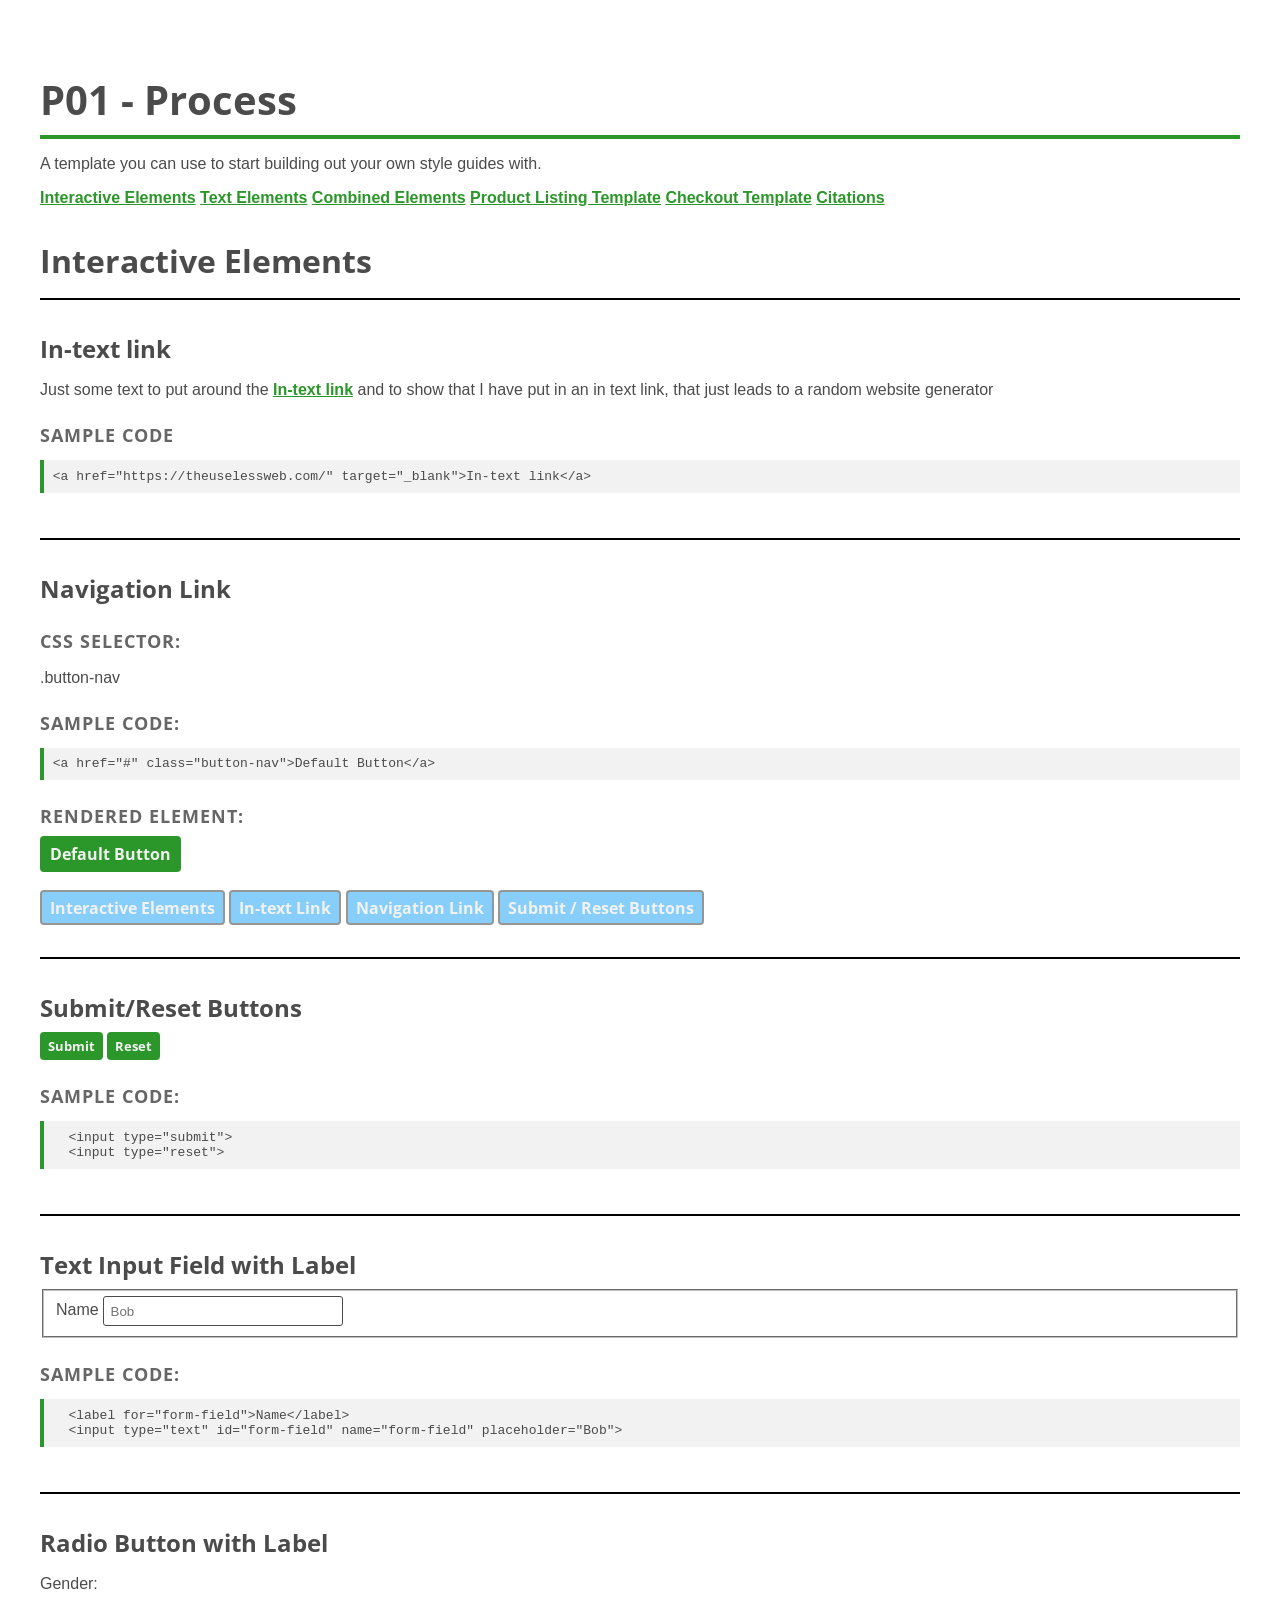
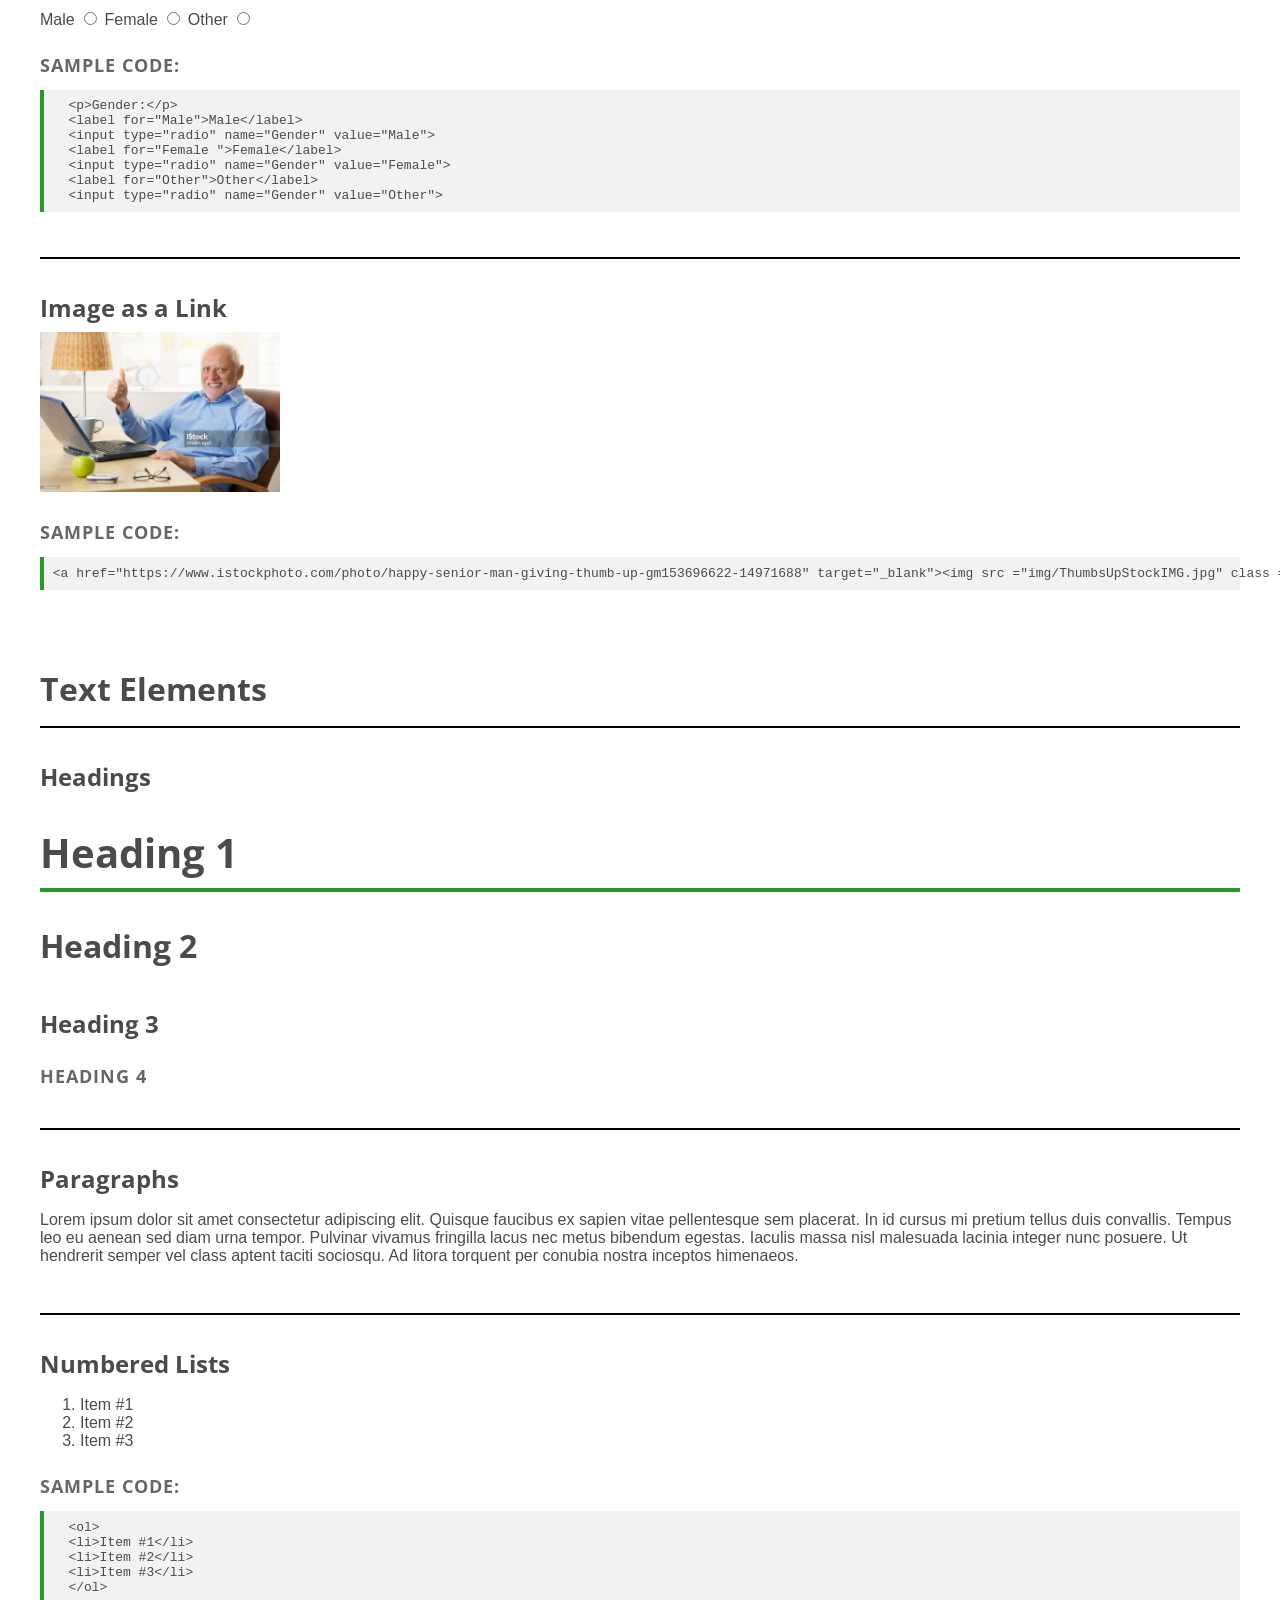
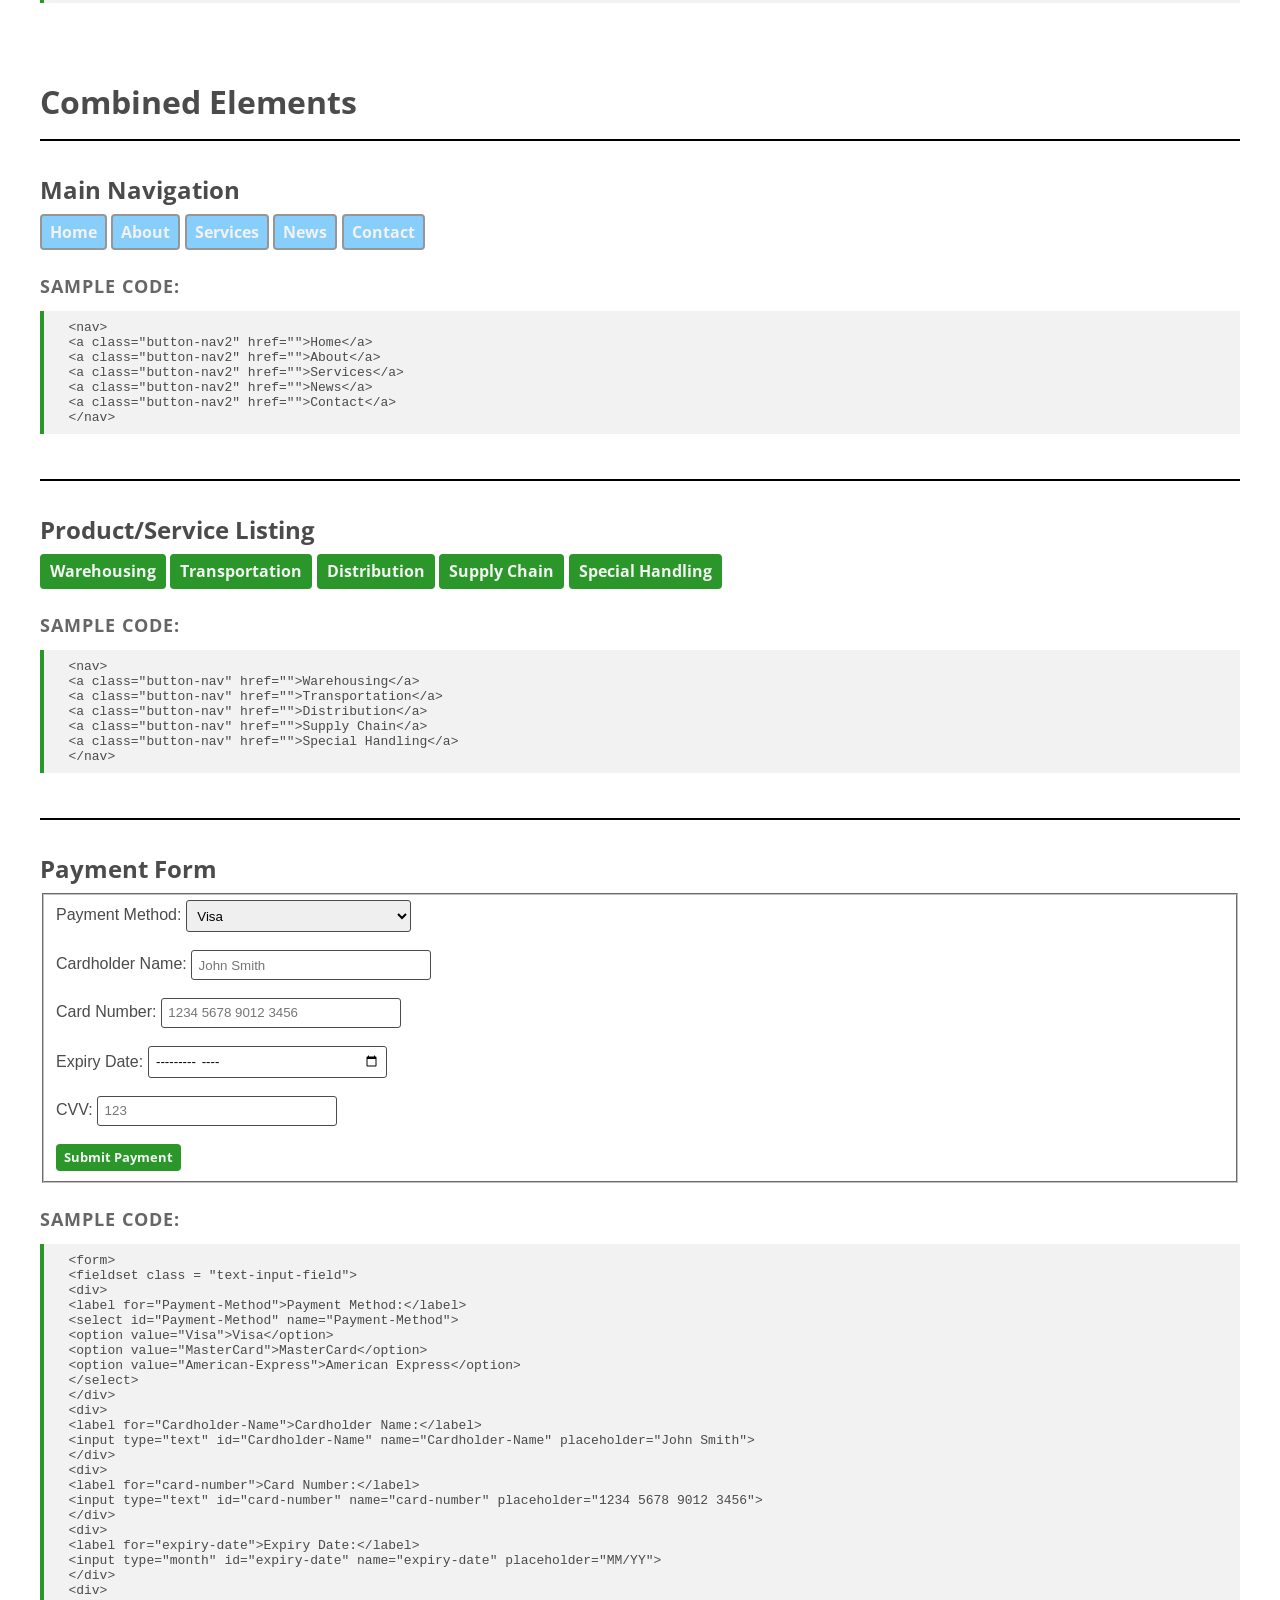
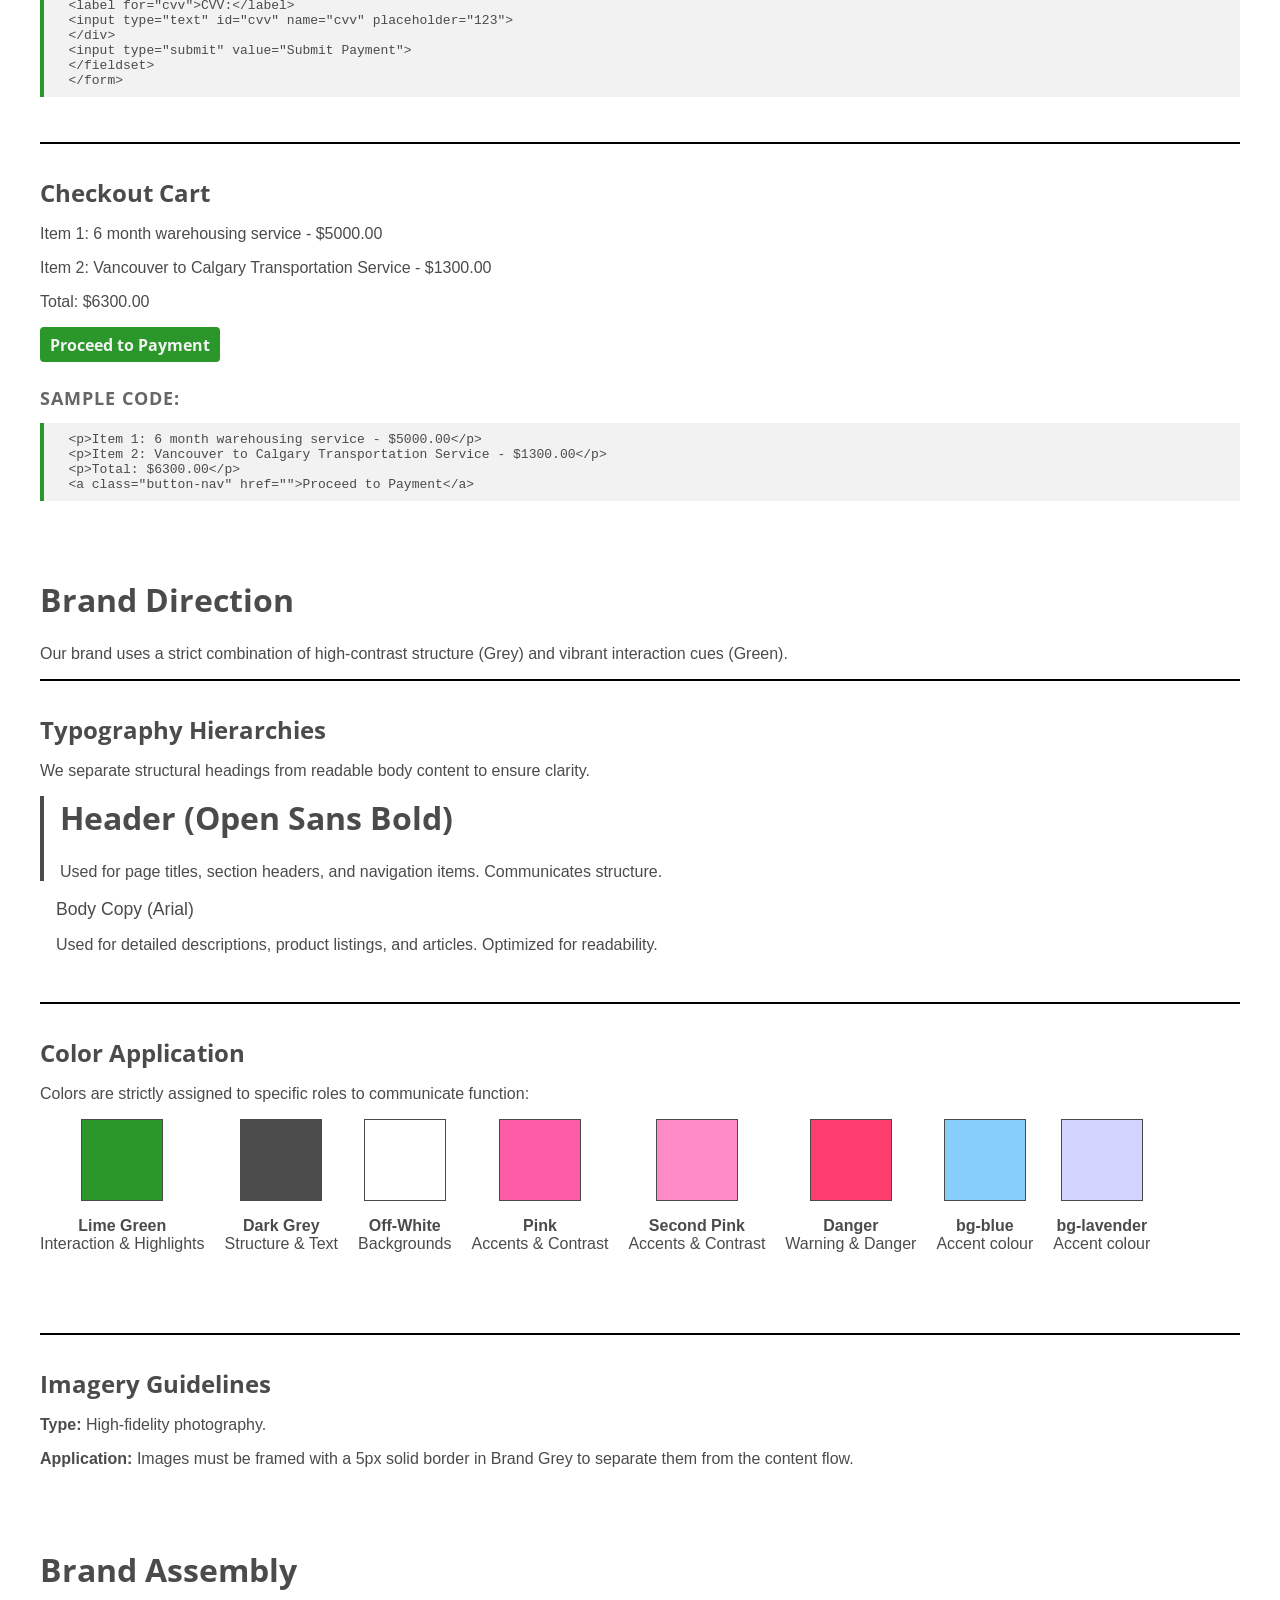
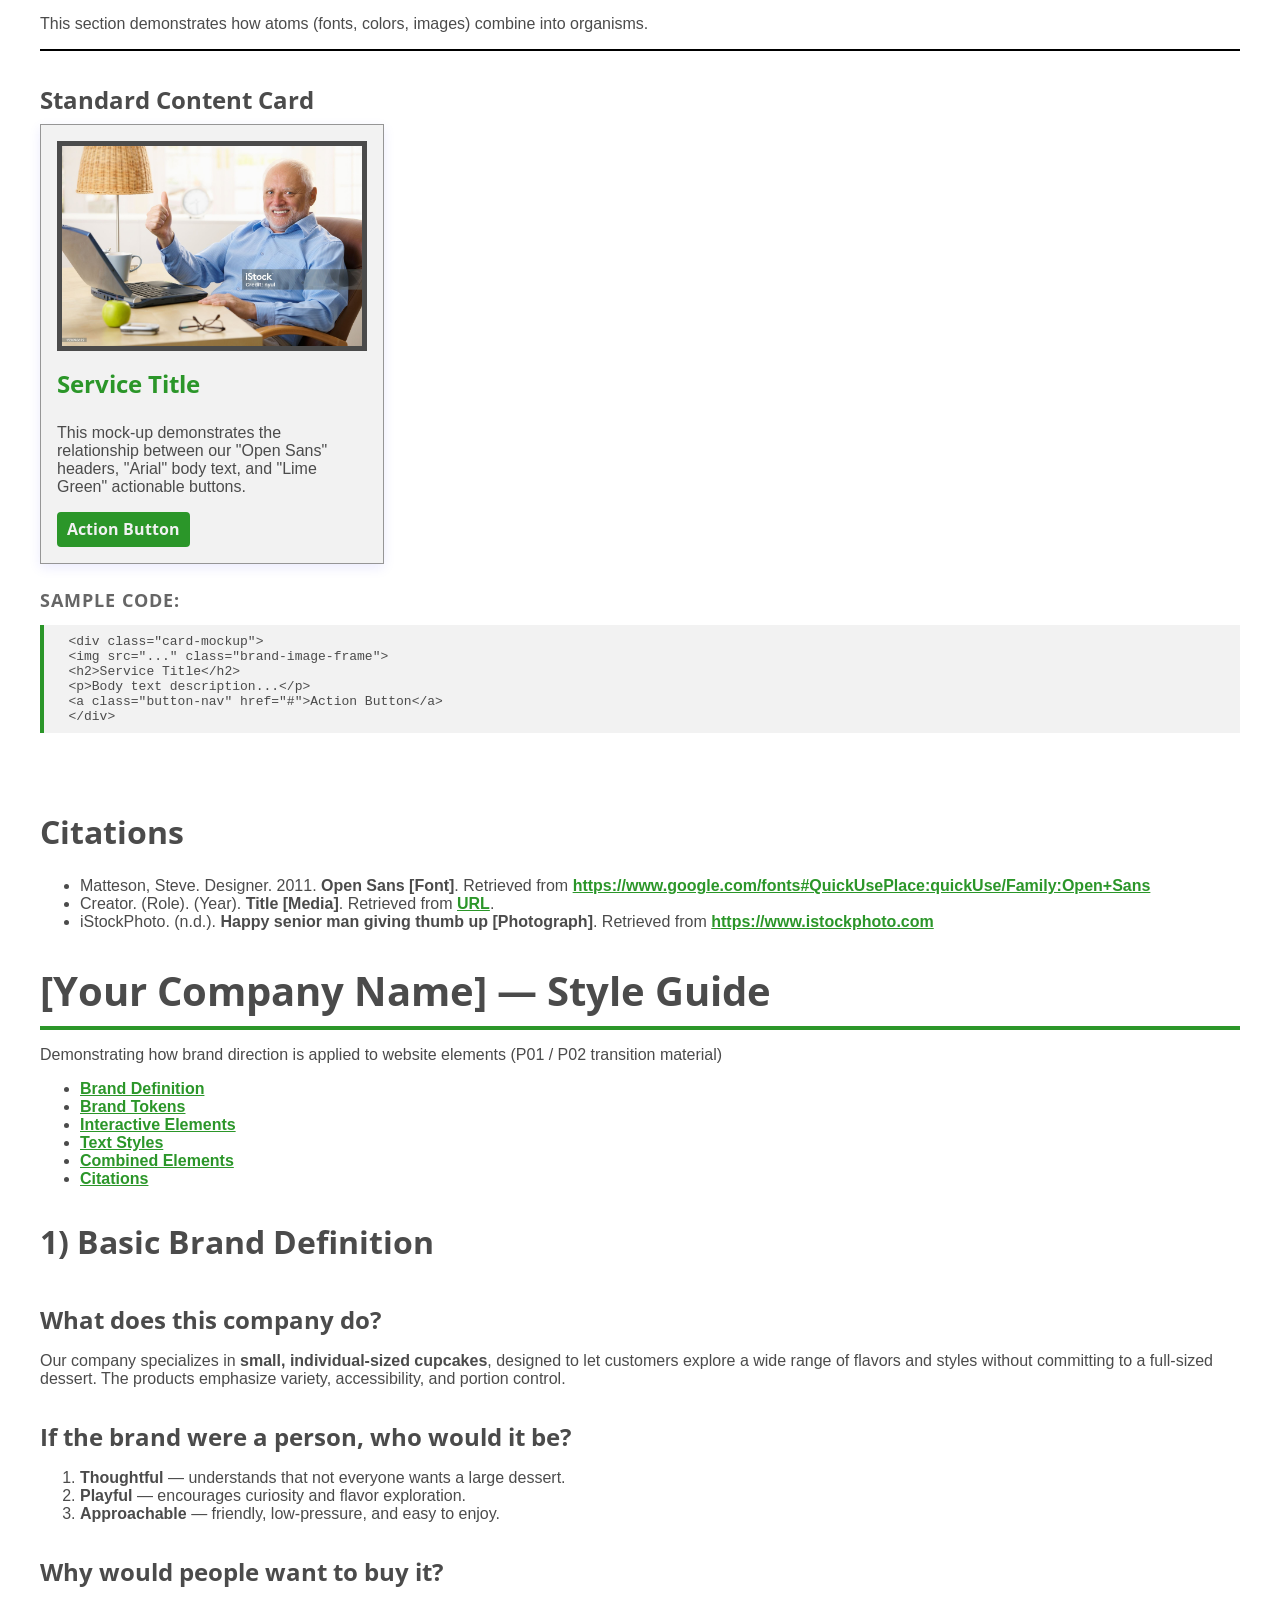
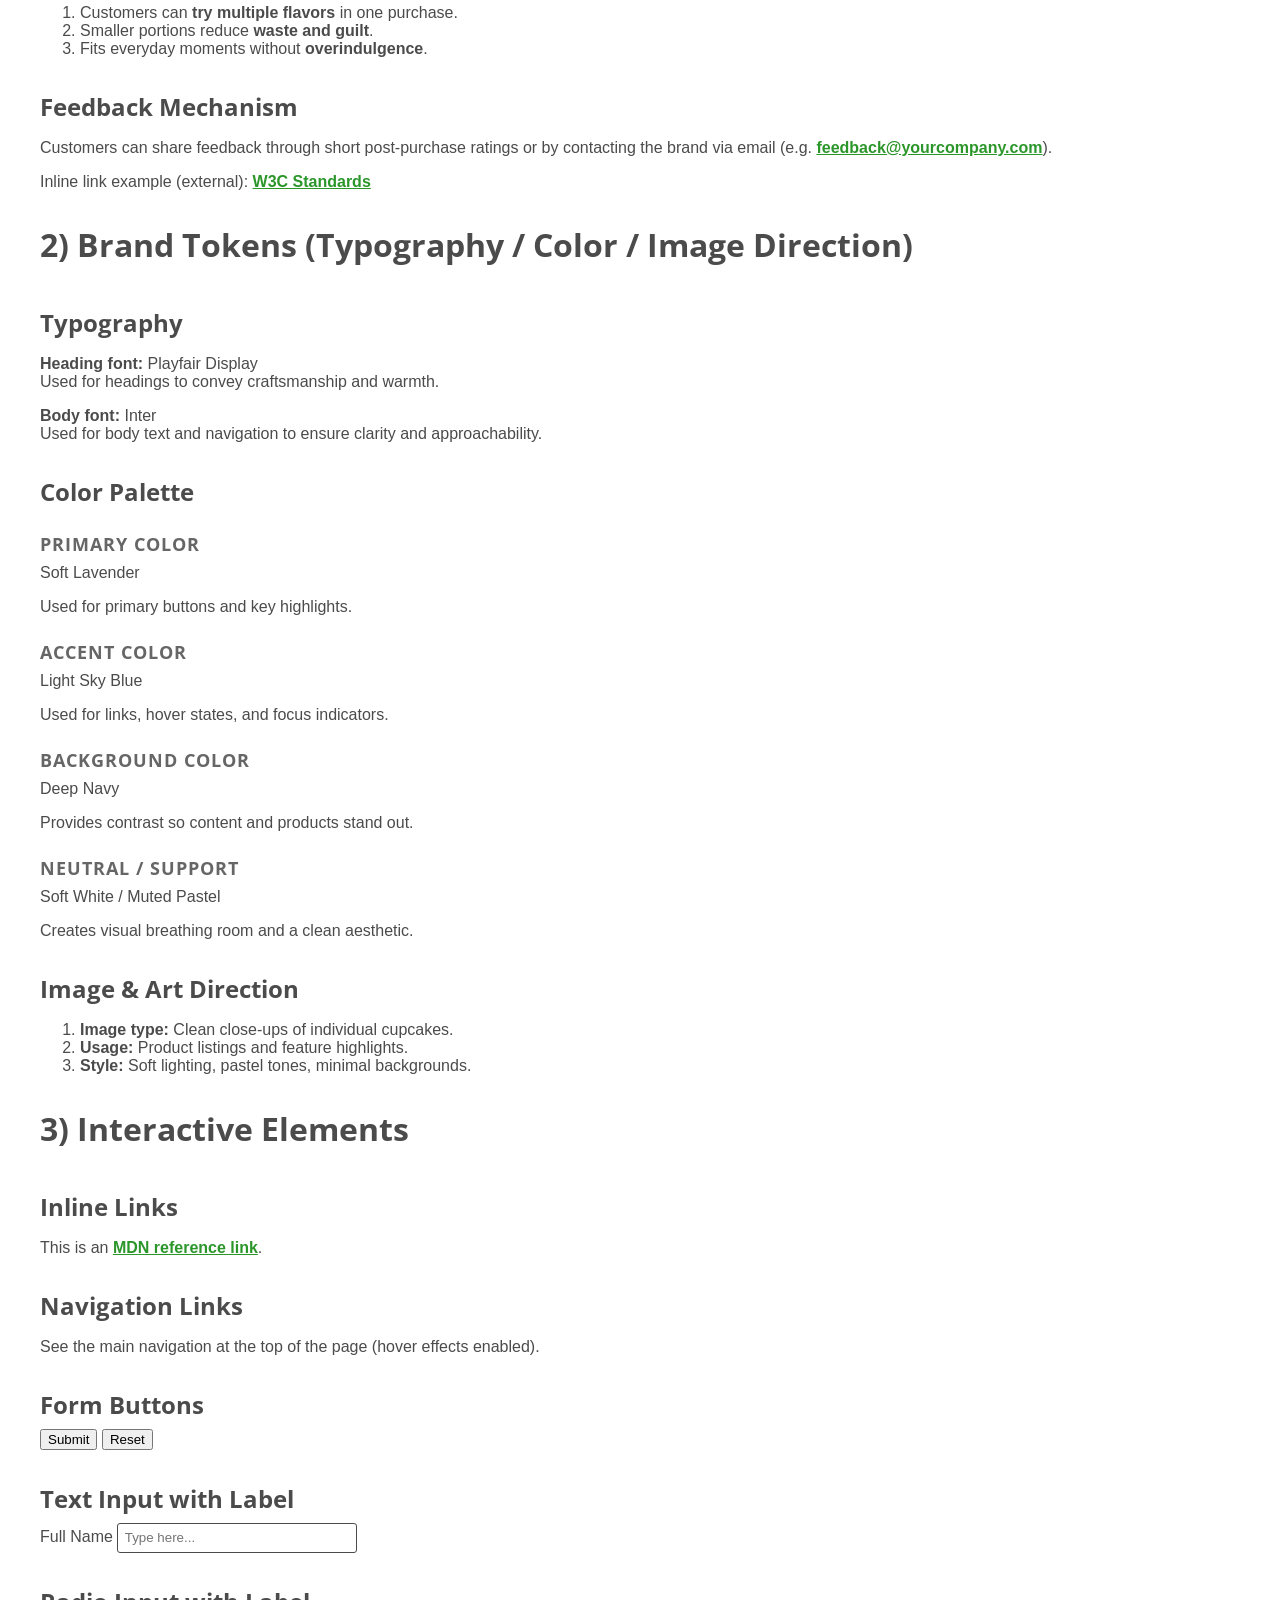
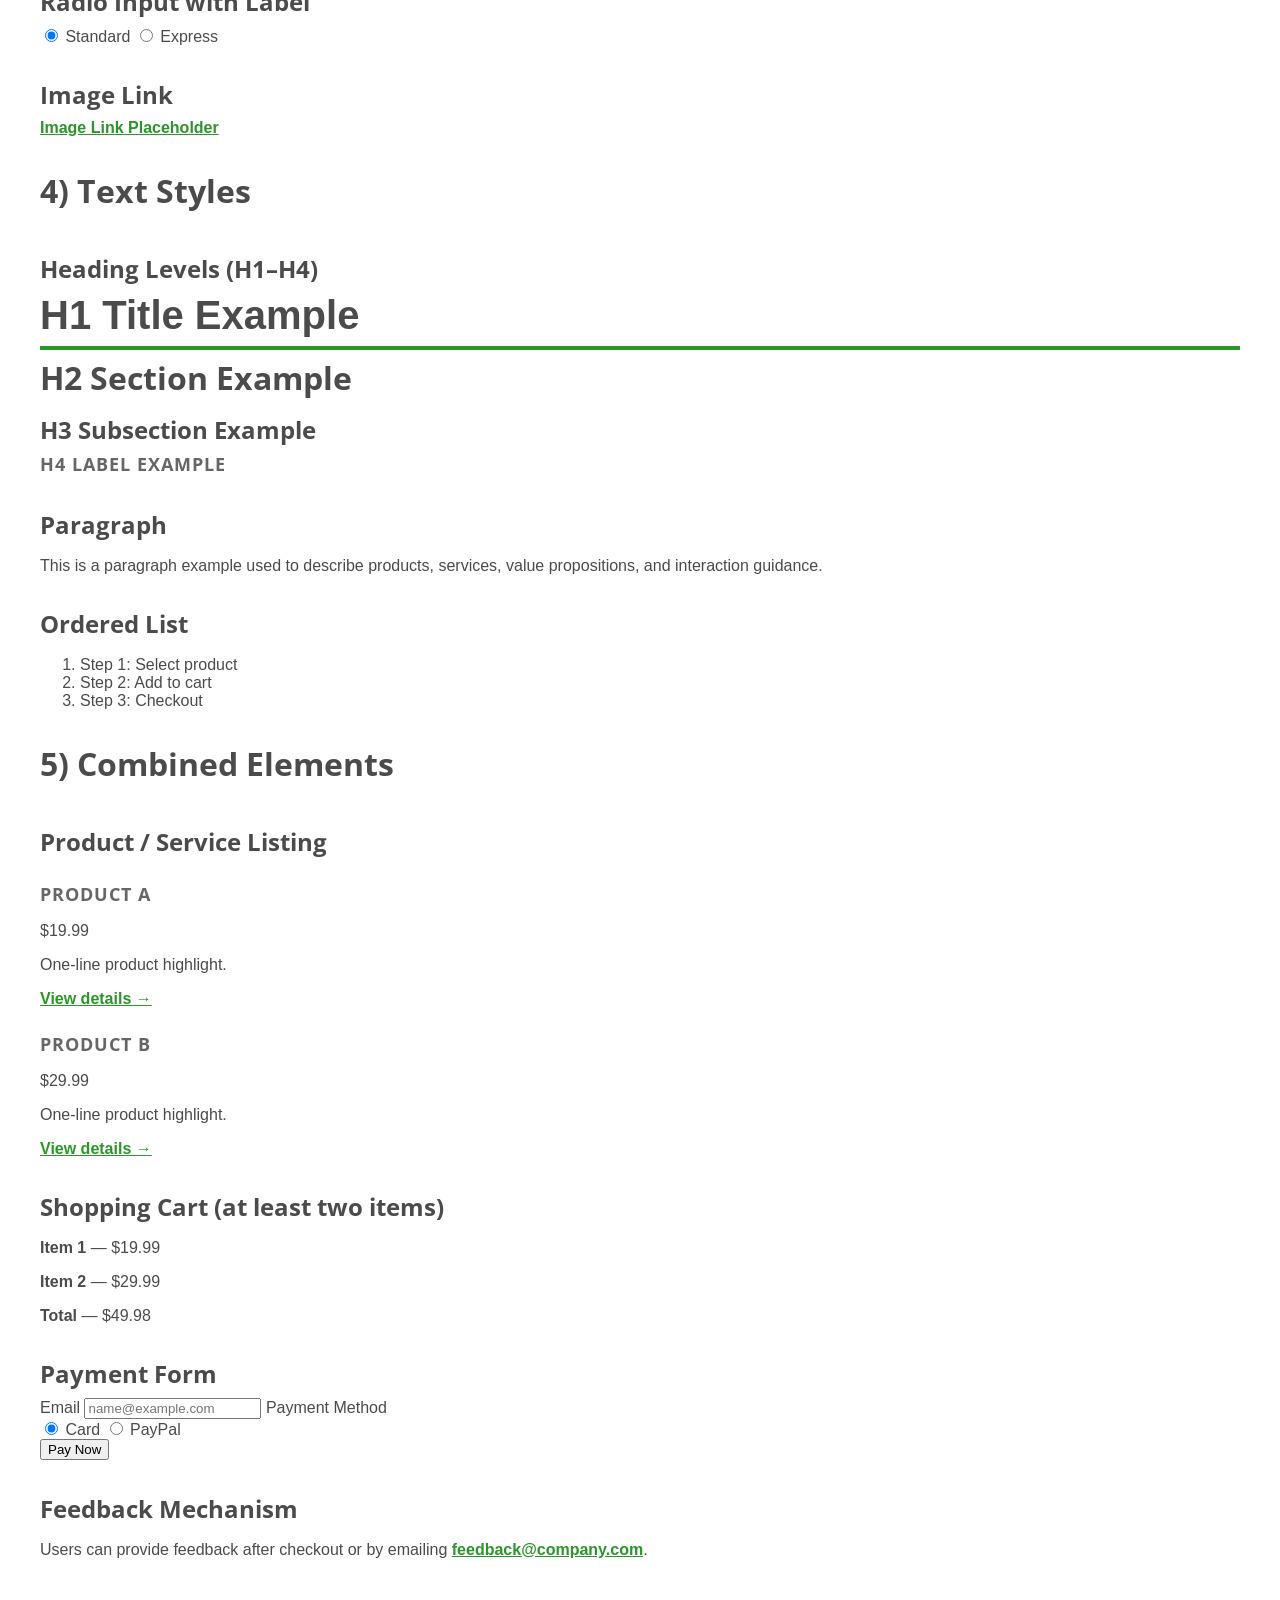
==== index.html @ 75ac10cb "Combined parts of style guides We used live share from vscode so it only changes the file for one pe" ====
<!DOCTYPE html>
<html>
  <head>

    <meta charset="utf-8">
    <title>P01 - Style Guide</title>
    <link href="https://fonts.googleapis.com/css?family=Open+Sans:400,700&display=swap" rel="stylesheet">
    <link href="css/main.css" rel="stylesheet">

  </head>

  <body>

    <header>
      <h1>P01 - Process</h1>

      <p>A template you can use to start building out your own style guides with.</p>

      <nav>        
        <a href="#interactive_elements">Interactive Elements</a>
        <a href="#text_elements">Text Elements</a>
        <a href="#combined_elements">Combined Elements</a>
        <a href="product_listing.html">Product Listing Template</a>
        <a href="checkout.html">Checkout Template</a>
        <a href="#citations">Citations</a>
      </nav>



    <!-- INTERACTIVE ELEMENTS SECTION // -->
    <section id="interactive_elements">
      <h2>Interactive Elements</h2>

      <section id="In-text-Link">
        <section class="element">
          <h3>In-text link</h3>
          <p>Just some text to put around the <a href="https://theuselessweb.com/" target="_blank">In-text link</a> and to show that I have put in an in text link, that just leads to a random website generator</p>
          <h4>Sample Code</h4>
          <pre><code>&lt;a href="https://theuselessweb.com/" target="_blank"&gt;In-text link&lt;/a&gt;</code></pre>
        </section>
      </section>

      <!-- Default Button styling section -->
      <section id="Navigation-link">
        <section class="element">

          <h3>Navigation Link</h3>

          <h4>CSS selector:</h4>
          <p>.button-nav</p>

          <h4>Sample code:</h4>
          <pre><code>&lt;a href="#" class="button-nav"&gt;Default Button&lt;/a&gt;</code></pre>

          <h4>Rendered element:</h4>
          <a class="button-nav" href="#">Default Button</a>
          <br>

          <br>
          <nav>
            <a class="button-nav2" href="#interactive_elements-">Interactive Elements</a>
            <a class="button-nav2" href="#In-text-Link">In-text Link</a>
            <a class="button-nav2" href="#Navigation-link">Navigation Link</a>
            <a class="button-nav2" href="#Submit/Reset-Buttons">Submit / Reset Buttons</a>
            
          </nav>

        </section>
      </section> 
      
      <form>
      <section id="Submit/Reset-Buttons">
        <section class="element">
          <h3>Submit/Reset Buttons</h3>
          <input type="submit">
          <input type="reset">
          <h4>Sample Code:</h4>
  <pre><code>  &lt;input type="submit"&gt;
  &lt;input type="reset"&gt;</code></pre>
        </section>
      </section>

      <section class="element">
        <h3>Text Input Field with Label</h3>
        <fieldset class = "text-input-field">
            <label for="form-field">Name</label>
            <input type="text" id="form-field" name="form-field" placeholder="Bob">
        </fieldset>
        <h4>Sample Code:</h4>
  <pre><code>  &lt;label for="form-field"&gt;Name&lt;/label&gt;
  &lt;input type="text" id="form-field" name="form-field" placeholder="Bob"&gt;</code></pre>
      </section>

      <section class="element">
        <h3>Radio Button with Label</h3>
        <p>Gender:</p>
        <label for="Male">Male</label>
        <input type="radio" name="Gender" value="Male">
        <label for="Female">Female</label>
        <input type="radio" name="Gender" value="Female">
        <label for="Other">Other</label>
        <input type="radio" name="Gender" value="Other">
        <h4>Sample Code:</h4>
  <pre><code>  &lt;p&gt;Gender:&lt;/p&gt;
  &lt;label for="Male"&gt;Male&lt;/label&gt;
  &lt;input type="radio" name="Gender" value="Male"&gt;
  &lt;label for="Female "&gt;Female&lt;/label&gt;
  &lt;input type="radio" name="Gender" value="Female"&gt;
  &lt;label for="Other"&gt;Other&lt;/label&gt; 
  &lt;input type="radio" name="Gender" value="Other"&gt;</code></pre>
      </section>
      </form>

      <section class="element">
        <h3>Image as a Link</h3>
          <a href="https://www.istockphoto.com/photo/happy-senior-man-giving-thumb-up-gm153696622-14971688" target="_blank"><img src ="img/ThumbsUpStockIMG.jpg" class ="small-link-image" alt="old man giving a thumbs up"></a>
        <h4>Sample Code:</h4>
  <pre><code>&lt;a href="https://www.istockphoto.com/photo/happy-senior-man-giving-thumb-up-gm153696622-14971688" target="_blank"&gt;&lt;img src ="img/ThumbsUpStockIMG.jpg" class ="small-link-image" alt="old man giving a thumbs up"&gt;&lt;/a&gt;</code></pre>
        </pre>
      </section>


    </section>
    <!-- // INTERACTIVE ELEMENTS SECTION -->


    <!-- TEXT ELEMENTS SECTION // -->
    <section id="text_elements">
      <h2>Text Elements</h2>

      <section class="element">
        <h3>Headings</h3>
        <h1>Heading 1</h1>
        <h2>Heading 2</h2>
        <h3>Heading 3</h3>
        <h4>Heading 4</h4>
      </section>

      <section class="element">
        <h3>Paragraphs</h3>
        <p>Lorem ipsum dolor sit amet consectetur adipiscing elit. Quisque faucibus ex sapien vitae 
          pellentesque sem placerat. In id cursus mi pretium tellus duis convallis. 
          Tempus leo eu aenean sed diam urna tempor. Pulvinar vivamus fringilla lacus nec metus 
          bibendum egestas. Iaculis massa nisl malesuada lacinia integer nunc posuere. Ut hendrerit 
          semper vel class aptent taciti sociosqu. Ad litora torquent per conubia nostra inceptos himenaeos.</p>
      </section>

      <section class="element">
        <h3>Numbered Lists</h3>
        <ol>
          <li>Item #1</li>
          <li>Item #2</li>
          <li>Item #3</li>
        </ol>
        <h4>Sample Code:</h4>
  <pre><code>  &lt;ol&gt;
  &lt;li&gt;Item #1&lt;/li&gt;
  &lt;li&gt;Item #2&lt;/li&gt;
  &lt;li&gt;Item #3&lt;/li&gt;
  &lt;/ol&gt;</code></pre>
      </section>

    </section>
    <!-- // TEXT ELEMENTS SECTION -->



    <!-- COMBINED ELEMENTS SECTION // -->
    <section id="combined_elements">
      <h2>Combined Elements</h2>

      <section class="element">
        <h3>Main Navigation</h3>
        <nav>
          <a class="button-nav2" href="">Home</a>
          <a class="button-nav2" href="">About</a>
          <a class="button-nav2" href="">Services</a>
          <a class="button-nav2" href="">News</a>
          <a class="button-nav2" href="">Contact</a>
        </nav>
        <h4>Sample Code:</h4>
  <pre><code>  &lt;nav&gt;
  &lt;a class="button-nav2" href=""&gt;Home&lt;/a&gt;
  &lt;a class="button-nav2" href=""&gt;About&lt;/a&gt;
  &lt;a class="button-nav2" href=""&gt;Services&lt;/a&gt;
  &lt;a class="button-nav2" href=""&gt;News&lt;/a&gt;
  &lt;a class="button-nav2" href=""&gt;Contact&lt;/a&gt;
  &lt;/nav&gt;</code></pre>

      </section>

      <section class="element">
        <h3>Product/Service Listing</h3>
        <nav>
          <a class="button-nav" href="">Warehousing</a>
          <a class="button-nav" href="">Transportation</a>
          <a class="button-nav" href="">Distribution</a>
          <a class="button-nav" href="">Supply Chain</a>
          <a class="button-nav" href="">Special Handling</a>
        </nav>
        <h4>Sample Code:</h4>
  <pre><code>  &lt;nav&gt;
  &lt;a class="button-nav" href=""&gt;Warehousing&lt;/a&gt;
  &lt;a class="button-nav" href=""&gt;Transportation&lt;/a&gt;
  &lt;a class="button-nav" href=""&gt;Distribution&lt;/a&gt;
  &lt;a class="button-nav" href=""&gt;Supply Chain&lt;/a&gt;
  &lt;a class="button-nav" href=""&gt;Special Handling&lt;/a&gt;
  &lt;/nav&gt;</code></pre>
      </section>

      <section class="element">
        <h3>Payment Form</h3>
        <form>
          <fieldset class = "text-input-field">
            <div>
            <label for="Payment-Method">Payment Method:</label>
            <select id="Payment-Method" name="Payment-Method">
              <option value="Visa">Visa</option>
              <option value="MasterCard">MasterCard</option>
              <option value="American-Express">American Express</option>
            </select>
            </div>
            <br>
            <div>
            <label for="Cardholder-Name">Cardholder Name:</label>
            <input type="text" id="Cardholder-Name" name="Cardholder-Name" placeholder="John Smith">
            </div>
            <br>
            <div>
            <label for="card-number">Card Number:</label>
            <input type="text" id="card-number" name="card-number" placeholder="1234 5678 9012 3456">
            </div>
            <br>
            <div>
            <label for="expiry-date">Expiry Date:</label>
            <input type="month" id="expiry-date" name="expiry-date" placeholder="MM/YY">
            </div>
            <br>
            <div>
            <label for="cvv">CVV:</label>
            <input type="text" id="cvv" name="cvv" placeholder="123">
            </div>
            <br>
            <input type="submit" value="Submit Payment">
          </fieldset>
        </form>
        <h4>Sample Code:</h4>
  <pre><code>  &lt;form&gt;
  &lt;fieldset class = "text-input-field"&gt;
  &lt;div&gt;
  &lt;label for="Payment-Method"&gt;Payment Method:&lt;/label&gt;
  &lt;select id="Payment-Method" name="Payment-Method"&gt;
  &lt;option value="Visa"&gt;Visa&lt;/option&gt;
  &lt;option value="MasterCard"&gt;MasterCard&lt;/option&gt;
  &lt;option value="American-Express"&gt;American Express&lt;/option&gt;
  &lt;/select&gt;
  &lt;/div&gt;
  &lt;div&gt;
  &lt;label for="Cardholder-Name"&gt;Cardholder Name:&lt;/label&gt;
  &lt;input type="text" id="Cardholder-Name" name="Cardholder-Name" placeholder="John Smith"&gt;
  &lt;/div&gt;
  &lt;div&gt;
  &lt;label for="card-number"&gt;Card Number:&lt;/label&gt;
  &lt;input type="text" id="card-number" name="card-number" placeholder="1234 5678 9012 3456"&gt;
  &lt;/div&gt;
  &lt;div&gt;
  &lt;label for="expiry-date"&gt;Expiry Date:&lt;/label&gt;
  &lt;input type="month" id="expiry-date" name="expiry-date" placeholder="MM/YY"&gt;
  &lt;/div&gt;
  &lt;div&gt;
  &lt;label for="cvv"&gt;CVV:&lt;/label&gt;
  &lt;input type="text" id="cvv" name="cvv" placeholder="123"&gt;
  &lt;/div&gt;
  &lt;input type="submit" value="Submit Payment"&gt;
  &lt;/fieldset&gt;
  &lt;/form&gt;</code></pre>
      </section>

      <section class="element">
        <h3>Checkout Cart</h3>
        <p>Item 1: 6 month warehousing service - $5000.00</p>
        <p>Item 2: Vancouver to Calgary Transportation Service - $1300.00</p>
        <p>Total: $6300.00</p>
        <a class="button-nav" href="">Proceed to Payment</a>
        <h4>Sample Code:</h4>
  <pre><code>  &lt;p&gt;Item 1: 6 month warehousing service - $5000.00&lt;/p&gt;
  &lt;p&gt;Item 2: Vancouver to Calgary Transportation Service - $1300.00&lt;/p&gt;
  &lt;p&gt;Total: $6300.00&lt;/p&gt;
  &lt;a class="button-nav" href=""&gt;Proceed to Payment&lt;/a&gt;</code></pre>

      </section>

    </section>
    <!-- // COMBINED ELEMENTS SECTION -->

    <section id="branding-ideas">
      <h2>Brand Direction</h2>
      <p>Our brand uses a strict combination of high-contrast structure (Grey) and vibrant interaction cues (Green).</p>

      <section class="element">
        <h3>Typography Hierarchies</h3>
        <p>We separate structural headings from readable body content to ensure clarity.</p>
        <div style="border-left: 4px solid var(--brand-grey); padding-left: 1rem;">
          <h2 style="margin-top:0;">Header (Open Sans Bold)</h2>
          <p>Used for page titles, section headers, and navigation items. Communicates structure.</p>
        </div>
        <div style="border-left: 4px solid var(--off-white); padding-left: 1rem; margin-top: 1rem;">
          <p style="font-family: Arial, sans-serif; font-size: 1.1rem;">Body Copy (Arial)</p>
          <p>Used for detailed descriptions, product listings, and articles. Optimized for readability.</p>
        </div>
      </section>

      <section class="element">
        <h3>Color Application</h3>
        <p>Colors are strictly assigned to specific roles to communicate function:</p>
        <div class="swatch-container">
          <div class="swatch">
            <div class="swatch-box bg-green"></div>
            <p><strong>Lime Green</strong><br>Interaction & Highlights</p>
          </div>
          <div class="swatch">
            <div class="swatch-box bg-grey"></div>
            <p><strong>Dark Grey</strong><br>Structure & Text</p>
          </div>
          <div class="swatch">
            <div class="swatch-box bg-white"></div>
            <p><strong>Off-White</strong><br>Backgrounds</p>
          </div>
          <div class="swatch">
            <div class="swatch-box bg-pink"></div>
            <p><strong>Pink</strong><br>Accents & Contrast</p>
          </div>
          <div class="swatch">
            <div class="swatch-box bg-secondPink"></div>
            <p><strong>Second Pink</strong><br>Accents & Contrast</p>
          </div>
          <div class="swatch">
            <div class="swatch-box bg-danger"></div>
            <p><strong>Danger</strong><br>Warning & Danger</p>
          </div>
          <div class="swatch">
            <div class="swatch-box bg-blue"></div>
            <p><strong>bg-blue</strong><br>Accent colour</p>
          </div>
          <div class="swatch">
            <div class="swatch-box bg-lavender"></div>
            <p><strong>bg-lavender</strong><br>Accent colour</p>
          </div>

      </section>

      <section class="element">
        <h3>Imagery Guidelines</h3>
        <p><strong>Type:</strong> High-fidelity photography.</p>
        <p><strong>Application:</strong> Images must be framed with a 5px solid border in Brand Grey to separate them from the content flow.</p>
      </section>
    </section>

    <section id="brand-components">
      <h2>Brand Assembly</h2>
      <p>This section demonstrates how atoms (fonts, colors, images) combine into organisms.</p>

      <section class="element">
        <h3>Standard Content Card</h3>
        
        <div class="card-mockup">
          <img src="img/ThumbsUpStockIMG.jpg" alt="Brand Example" class="brand-image-frame">
          <h2>Service Title</h2>
          <p>This mock-up demonstrates the relationship between our "Open Sans" headers, "Arial" body text, and "Lime Green" actionable buttons.</p>
          <a class="button-nav" href="#">Action Button</a>
        </div>

        <h4>Sample Code:</h4>
        <pre><code>  &lt;div class="card-mockup"&gt;
  &lt;img src="..." class="brand-image-frame"&gt;
  &lt;h2&gt;Service Title&lt;/h2&gt;
  &lt;p&gt;Body text description...&lt;/p&gt;
  &lt;a class="button-nav" href="#"&gt;Action Button&lt;/a&gt;
  &lt;/div&gt;</code></pre>
      </section>
    </section>

    <section id="citations">
      <h2>Citations</h2>
      <ul>
        <li>Matteson, Steve. Designer. 2011. <strong>Open Sans [Font]</strong>. Retrieved from <a href="https://www.google.com/fonts#QuickUsePlace:quickUse/Family:Open+Sans">https://www.google.com/fonts#QuickUsePlace:quickUse/Family:Open+Sans</a></li>
        <li>Creator. (Role). (Year). <strong>Title [Media]</strong>. Retrieved from <a href="#">URL</a>.</li>
        <li>iStockPhoto. (n.d.). <strong>Happy senior man giving thumb up [Photograph]</strong>. Retrieved from <a href="https://www.istockphoto.com/photo/happy-senior-man-giving-thumb-up-gm153696622-14971688" target="_blank">https://www.istockphoto.com</a></li>
      </ul>
    </section>
  </body>
  <!-- my code ends here -->
  <!-- <!doctype html>
<html lang="en">
<head>
  <meta charset="utf-8" />
  <meta name="viewport" content="width=device-width, initial-scale=1" />
  <title>Style Guide — [Your Company Name]</title>

  Optional: Google Fonts (non-original assets, cite links in References) -->
  <link rel="preconnect" href="https://fonts.googleapis.com">
  <link rel="preconnect" href="https://fonts.gstatic.com" crossorigin>
  <link href="https://fonts.googleapis.com/css2?family=Inter:wght@400;600;800&family=Playfair+Display:wght@600;700&display=swap" rel="stylesheet">


</head>

<body>
  <div class="container">
    <header>
      <div class="topbar">
        <div class="brand">
          <h1>[Your Company Name] — Style Guide</h1>
          <p>Demonstrating how brand direction is applied to website elements (P01 / P02 transition material)</p>
        </div>

        <nav aria-label="Primary">
          <ul>
            <li><a class="nav-link" href="#brand">Brand Definition</a></li>
            <li><a class="nav-link" href="#tokens">Brand Tokens</a></li>
            <li><a class="nav-link" href="#interactive">Interactive Elements</a></li>
            <li><a class="nav-link" href="#text">Text Styles</a></li>
            <li><a class="nav-link" href="#components">Combined Elements</a></li>
            <li><a class="nav-link" href="#citations">Citations</a></li>
          </ul>
        </nav>
      </div>
    </header>

    <main>
      <section id="brand">
        <h2>1) Basic Brand Definition</h2>

        <h3>What does this company do?</h3>
        <p>
          Our company specializes in <strong>small, individual-sized cupcakes</strong>,
          designed to let customers explore a wide range of flavors and styles without committing
          to a full-sized dessert. The products emphasize variety, accessibility, and portion control.
        </p>

        <h3>If the brand were a person, who would it be?</h3>
        <ol>
          <li><strong>Thoughtful</strong> — understands that not everyone wants a large dessert.</li>
          <li><strong>Playful</strong> — encourages curiosity and flavor exploration.</li>
          <li><strong>Approachable</strong> — friendly, low-pressure, and easy to enjoy.</li>
        </ol>

        <h3>Why would people want to buy it?</h3>
        <ol>
          <li>Customers can <strong>try multiple flavors</strong> in one purchase.</li>
          <li>Smaller portions reduce <strong>waste and guilt</strong>.</li>
          <li>Fits everyday moments without <strong>overindulgence</strong>.</li>
        </ol>

        <h3>Feedback Mechanism</h3>
        <p>
          Customers can share feedback through short post-purchase ratings or by contacting the brand
          via email (e.g.
          <a class="inline-link" href="mailto:feedback@yourcompany.com">feedback@yourcompany.com</a>).
        </p>

        <p>
          Inline link example (external):
          <a class="inline-link" href="https://www.w3.org/" target="_blank" rel="noreferrer">W3C Standards</a>
        </p>
      </section>

      <section id="tokens">
        <h2>2) Brand Tokens (Typography / Color / Image Direction)</h2>

        <h3>Typography</h3>
        <p>
          <strong>Heading font:</strong> Playfair Display<br/>
          Used for headings to convey craftsmanship and warmth.
        </p>
        <p>
          <strong>Body font:</strong> Inter<br/>
          Used for body text and navigation to ensure clarity and approachability.
        </p>

        <h3>Color Palette</h3>
        <div class="grid">
          <div class="card">
            <h4>Primary Color</h4>
            <div class="price">Soft Lavender</div>
            <p>Used for primary buttons and key highlights.</p>
          </div>

          <div class="card">
            <h4>Accent Color</h4>
            <div class="price">Light Sky Blue</div>
            <p>Used for links, hover states, and focus indicators.</p>
          </div>

          <div class="card">
            <h4>Background Color</h4>
            <div class="price">Deep Navy</div>
            <p>Provides contrast so content and products stand out.</p>
          </div>

          <div class="card">
            <h4>Neutral / Support</h4>
            <div class="price">Soft White / Muted Pastel</div>
            <p>Creates visual breathing room and a clean aesthetic.</p>
          </div>
        </div>

        <h3>Image & Art Direction</h3>
        <ol>
          <li><strong>Image type:</strong> Clean close-ups of individual cupcakes.</li>
          <li><strong>Usage:</strong> Product listings and feature highlights.</li>
          <li><strong>Style:</strong> Soft lighting, pastel tones, minimal backgrounds.</li>
        </ol>
      </section>

      <section id="interactive">
        <h2>3) Interactive Elements</h2>

        <h3>Inline Links</h3>
        <p>This is an <a class="inline-link" href="https://developer.mozilla.org/" target="_blank" rel="noreferrer">MDN reference link</a>.</p>

        <h3>Navigation Links</h3>
        <p>See the main navigation at the top of the page (hover effects enabled).</p>

        <h3>Form Buttons</h3>
        <button class="btn btn-primary" type="button">Submit</button>
        <button class="btn btn-danger" type="button">Reset</button>

        <h3>Text Input with Label</h3>
        <label for="name">Full Name</label>
        <input id="name" type="text" placeholder="Type here..." />

        <h3>Radio Input with Label</h3>
        <div class="radio-row">
          <label><input type="radio" name="delivery" checked /> Standard</label>
          <label><input type="radio" name="delivery" /> Express</label>
        </div>

        <h3>Image Link</h3>
        <a class="img-link" href="#components">
          <div class="img-ph">Image Link Placeholder</div>
        </a>
      </section>

      <section id="text">
        <h2>4) Text Styles</h2>

        <h3>Heading Levels (H1–H4)</h3>
        <h1 style="margin:6px 0; font-family: var(--font-title);">H1 Title Example</h1>
        <h2 style="margin:6px 0;">H2 Section Example</h2>
        <h3 style="margin:6px 0;">H3 Subsection Example</h3>
        <h4 style="margin:6px 0;">H4 Label Example</h4>

        <h3>Paragraph</h3>
        <p>
          This is a paragraph example used to describe products, services, value propositions,
          and interaction guidance.
        </p>

        <h3>Ordered List</h3>
        <ol>
          <li>Step 1: Select product</li>
          <li>Step 2: Add to cart</li>
          <li>Step 3: Checkout</li>
        </ol>
      </section>

      <section id="components">
        <h2>5) Combined Elements</h2>

        <div class="two-col">
          <div>
            <h3>Product / Service Listing</h3>
            <div class="grid">
              <article class="card">
                <h4>Product A</h4>
                <p class="price">$19.99</p>
                <p>One-line product highlight.</p>
                <a class="inline-link" href="#">View details →</a>
              </article>

              <article class="card">
                <h4>Product B</h4>
                <p class="price">$29.99</p>
                <p>One-line product highlight.</p>
                <a class="inline-link" href="#">View details →</a>
              </article>
            </div>
          </div>

          <div>
            <h3>Shopping Cart (at least two items)</h3>
            <div class="card">
              <p><strong>Item 1</strong> — $19.99</p>
              <p><strong>Item 2</strong> — $29.99</p>
              <p><strong>Total</strong> — $49.98</p>
            </div>

            <h3>Payment Form</h3>
            <form class="card">
              <label for="email">Email</label>
              <input id="email" type="email" placeholder="name@example.com" />

              <label>Payment Method</label>
              <div class="radio-row">
                <label><input type="radio" name="pay" checked /> Card</label>
                <label><input type="radio" name="pay" /> PayPal</label>
              </div>

              <button class="btn btn-primary" type="submit">Pay Now</button>
            </form>
          </div>
        </div>

        <h3>Feedback Mechanism</h3>
        <p>
          Users can provide feedback after checkout or by emailing
          <a class="inline-link" href="mailto:feedback@company.com">feedback@company.com</a>.
        </p>
      </section>


    </main>

    
  </div>
</body>
</html>



</html>
---- css/main.css ----
/*
  STYLE GUIDE STYLING 
  Default styling for the style guide 
*/

:root{
  /* Colors */
 
  --main-pink: rgb(255, 92, 168);  
  --second-pink: rgb(255, 139, 198);
  --danger: rgb(255, 61, 110);
  --lavender: rgb(210,211,255);
  --blue: rgb(135, 206, 250);

  --brand-green: rgb(43,150,41);
  --brand-offGreen: rgb(116, 212, 114);
  --brand-grey: rgb(75,75,75);
  --brand-offGrey: rgb(150,150,150);
  --brand-offWhite: rgb(242,242,242);
  /* Fonts */
  --fonts-header: 'Open Sans', sans-serif;
  --fonts-body: Arial, sans-serif;
}

body {
  font-family: var(--fonts-body);
  color: var(--brand-grey);
  padding: 2rem;
}

.element {
  padding-bottom: 2rem;
  border-top-width: 0.15rem;
  border-top-style: solid;
  border-top-color: black;
}

h1, h2, h3, h4 {
  font-family: var(--fonts-header);
  font-weight: 700;
  color: var(--brand-grey);
  margin-top: 2rem;
  margin-bottom: 0.5rem;
}

h1 { 
  font-size: 2.5rem; border-bottom: 4px solid var(--brand-green); padding-bottom: 0.5rem; }
h2 { 
  font-size: 2rem; padding-bottom: 0.5rem; }
h3 { 
  font-size: 1.5rem;}
h4 { 
  font-size: 1.1rem; text-transform: uppercase; letter-spacing: 1px; color: rgb(102, 102, 102); margin-top: 1.5rem;}
p  { 
  margin-bottom: 1rem; }

nav a:hover, nav a:focus {
  text-decoration: none;
}

code {
  background-color: var(--brand-offWhite);
  border-left: 4px solid var(--brand-green);
  padding: 0.55rem;
  display: block;
}

/* 
  INTERACTIVE ELEMENTS -------------------
*/

a{
  color: var(--brand-green);
  text-decoration: underline;
  font-weight: bold;
}

a:hover{
  text-decoration: none;
  color: var(--brand-grey);
  transition-property: color; 
  transition-duration: 0.5s;
}

/* Styling for the navigation button */
.button-nav {
  display: inline-block;
  padding: 0.3rem 0.5rem;
  color: var(--brand-offWhite);
  background-color: var(--brand-green);
  text-decoration: none;
  border-radius: 4px;
  font-family: var(--fonts-header);
  font-weight: 700;
  border: 2px solid var(--brand-green);
  transition-property: background-color; 
  transition-duration: 0.5s;
}

.button-nav:hover, .button-nav:focus {
  background-color: var(--brand-offGrey);
  color: var(--brand-offGreen);
}

.button-nav2 {
  display: inline-block;
  padding: 0.3rem 0.5rem;
  color: var(--brand-offWhite);
  background-color: var(--blue);
  text-decoration: none;
  border-radius: 4px;
  font-family: var(--fonts-header);
  font-weight: 700;
  border: 2px solid var(--brand-offGrey);
  transition-property: background-color; 
  transition-duration: 0.5s;
}

.button-nav2:hover, .button-nav2:focus {
  background-color: var(--lavender);
  color: var(--brand-offGreen);
}

input[type="text"],input[type="month"],select {
  padding: 0.4rem;
  border: 1px solid var(--brand-grey);
  border-radius: 3px;
  width: 100%;
  max-width: 225px;
  font-family: var(--fonts-body);
}
input[type="text"]:focus, input[type="month"]:focus, select:focus {
  border-color: var(--brand-green);
  outline: 0.5px solid var(--brand-offGreen);
}

input[type="submit"], input[type="reset"] {
  padding: 0.3rem 0.5rem;
  color: var(--brand-offWhite);
  background-color: var(--brand-green);
  border: none;
  border-radius: 4px;
  font-family: var(--fonts-header);
  font-weight: 700;
  cursor: pointer;
  transition-property: background-color; 
  transition-duration: 0.5s;
}

input[type="submit"]:hover, input[type="submit"]:focus, input[type="reset"]:hover, input[type="reset"]:focus {
  background-color: var(--brand-offGrey);
  color: var(--brand-offGreen);
}

.small-link-image{
  width: 15rem;
  height: auto;
  opacity: 1;
  transition-property: opacity;
  transition-duration: 0.5s;
}

.small-link-image:active, .small-link-image:hover, .small-link-image:focus {
  opacity: 0.5;
}

.brand-image-frame{
  border: 5px solid var(--brand-grey);
  width: 100%;
  max-width: 300px;
  height: auto;
  display: block;
  margin-bottom: 1rem;
  margin: 0 auto 1rem auto;
}

.swatch-container{
  display: flex;
  gap: 20px;
  margin-bottom: 2rem;
}

.swatch{
  text-align: center;
}

.swatch-box{
  width: 80px;
  height: 80px;
  border: 1px solid var(--brand-grey);
  margin: 0 auto 0.5rem auto;
}

.bg-green{
  background-color: var(--brand-green);
}

.bg-grey{
  background-color: var(--brand-grey);
}

.bg-offWhite{
  background-color: var(--brand-offWhite);
}

.bg-pink{
  background-color: var(--main-pink);
}

.bg-secondPink{
  background-color: var(--second-pink);
}

.bg-danger{
  background-color: var(--danger);
}

.bg-blue{
  background-color: var(--blue);
}

.bg-lavender{
  background-color: var(--lavender);
}

.card-mockup{
  border: 1px solid var(--brand-offGrey);
  padding: 1rem;
  background-color: var(--brand-offWhite);
  max-width: 310px;
  box-shadow: 0 4px 12px rgba(0, 0, 240, 0.08);
}

.card-mockup h2{
  color: var(--brand-green);
  margin-top: 0;
  font-size: 1.5rem;
}

.page-container {
  max-width: 1200px;
  margin: 0 auto;
  padding: 0 1rem;
}

.product-grid {
  display: flex; 
  flex-wrap: wrap; 
  gap: 2rem;       
  justify-content: center;
  margin-top: 2rem;
}

.product-grid .card-mockup {
  flex: 1 1 300px;
  max-width: 350px;
}

.checkout-layout {
  display: flex;
  gap: 3rem;
  margin-top: 2rem;
  align-items: flex-start; 
}

.checkout-column {
  flex: 1;
  background-color: var(--brand-offWhite);
  padding: 2rem;
  border: 1px solid var(--brand-grey);
}

@media screen and (max-width: 700px) {
  .checkout-layout {
    flex-direction: column; 
  }
  .product-grid {
    flex-direction: column;
    align-items: center;
  }
  .button-nav{
    margin-bottom: 0.25rem;
  }
}
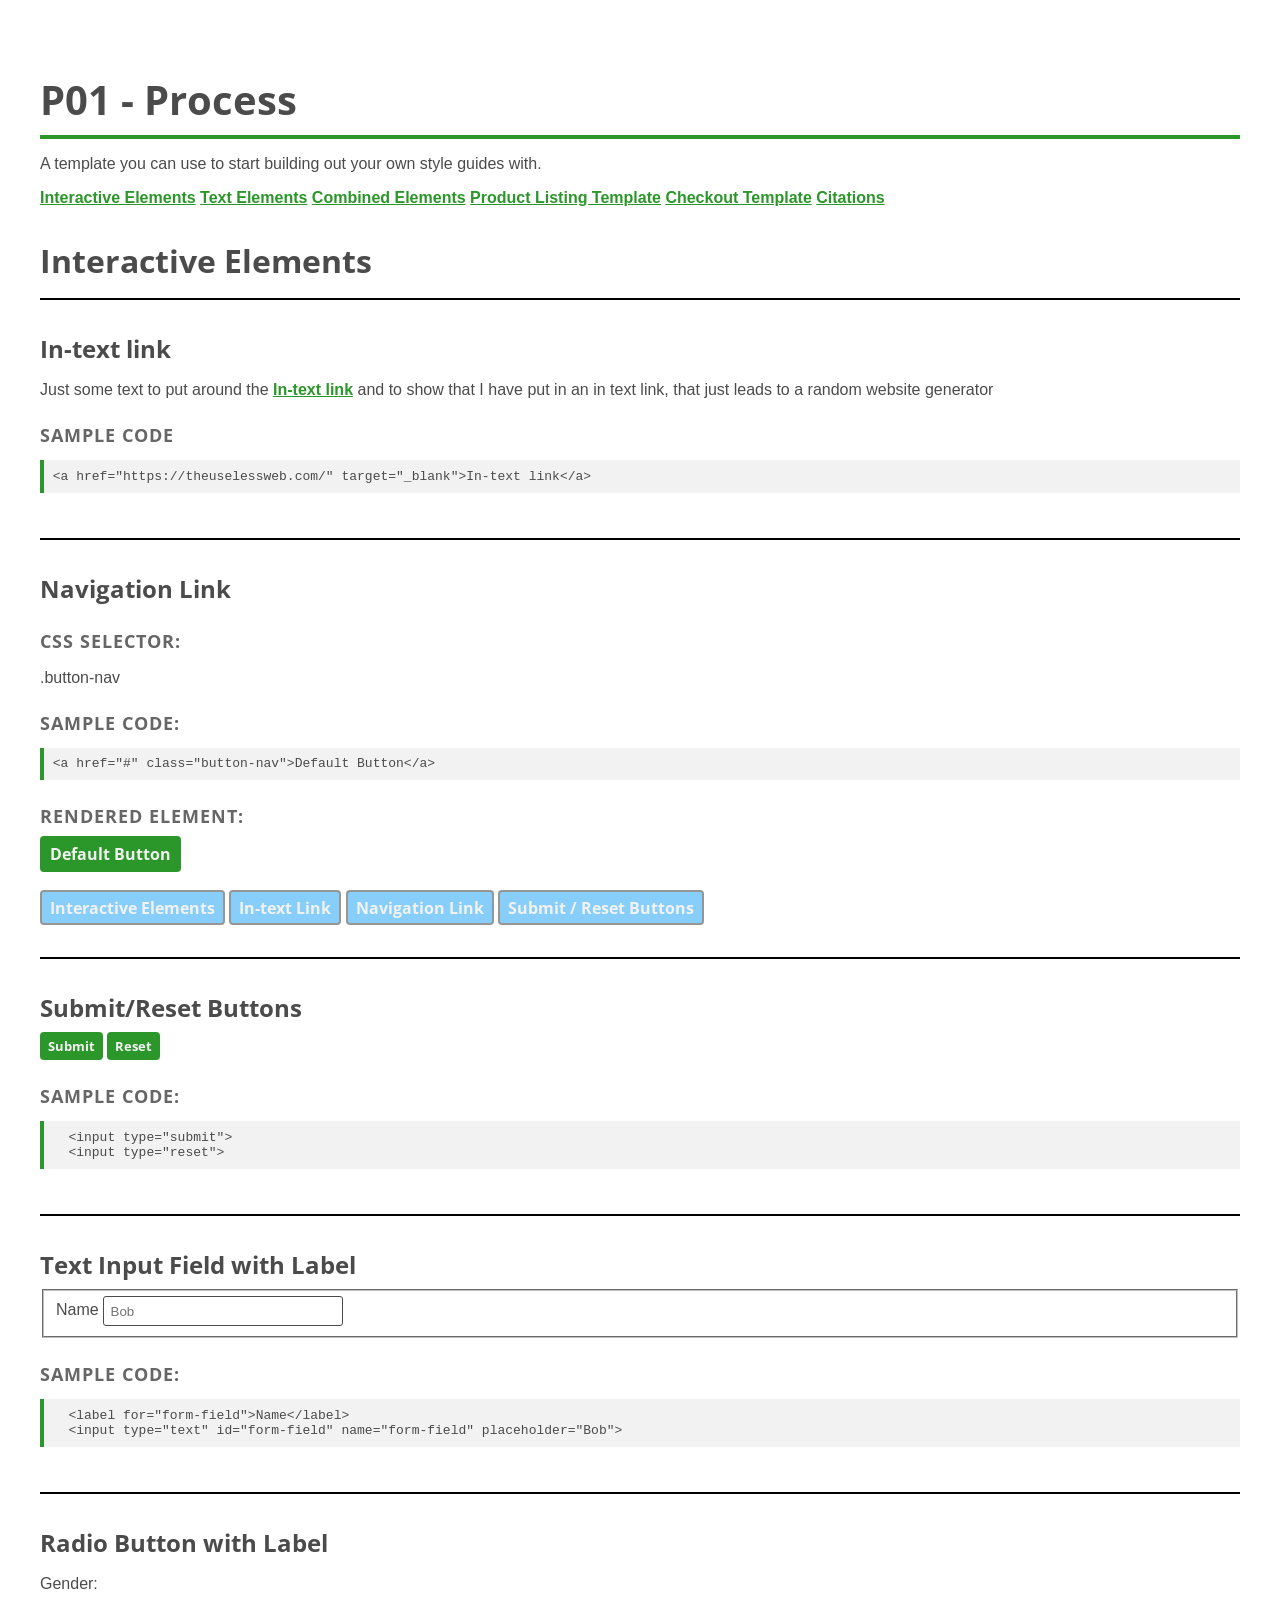
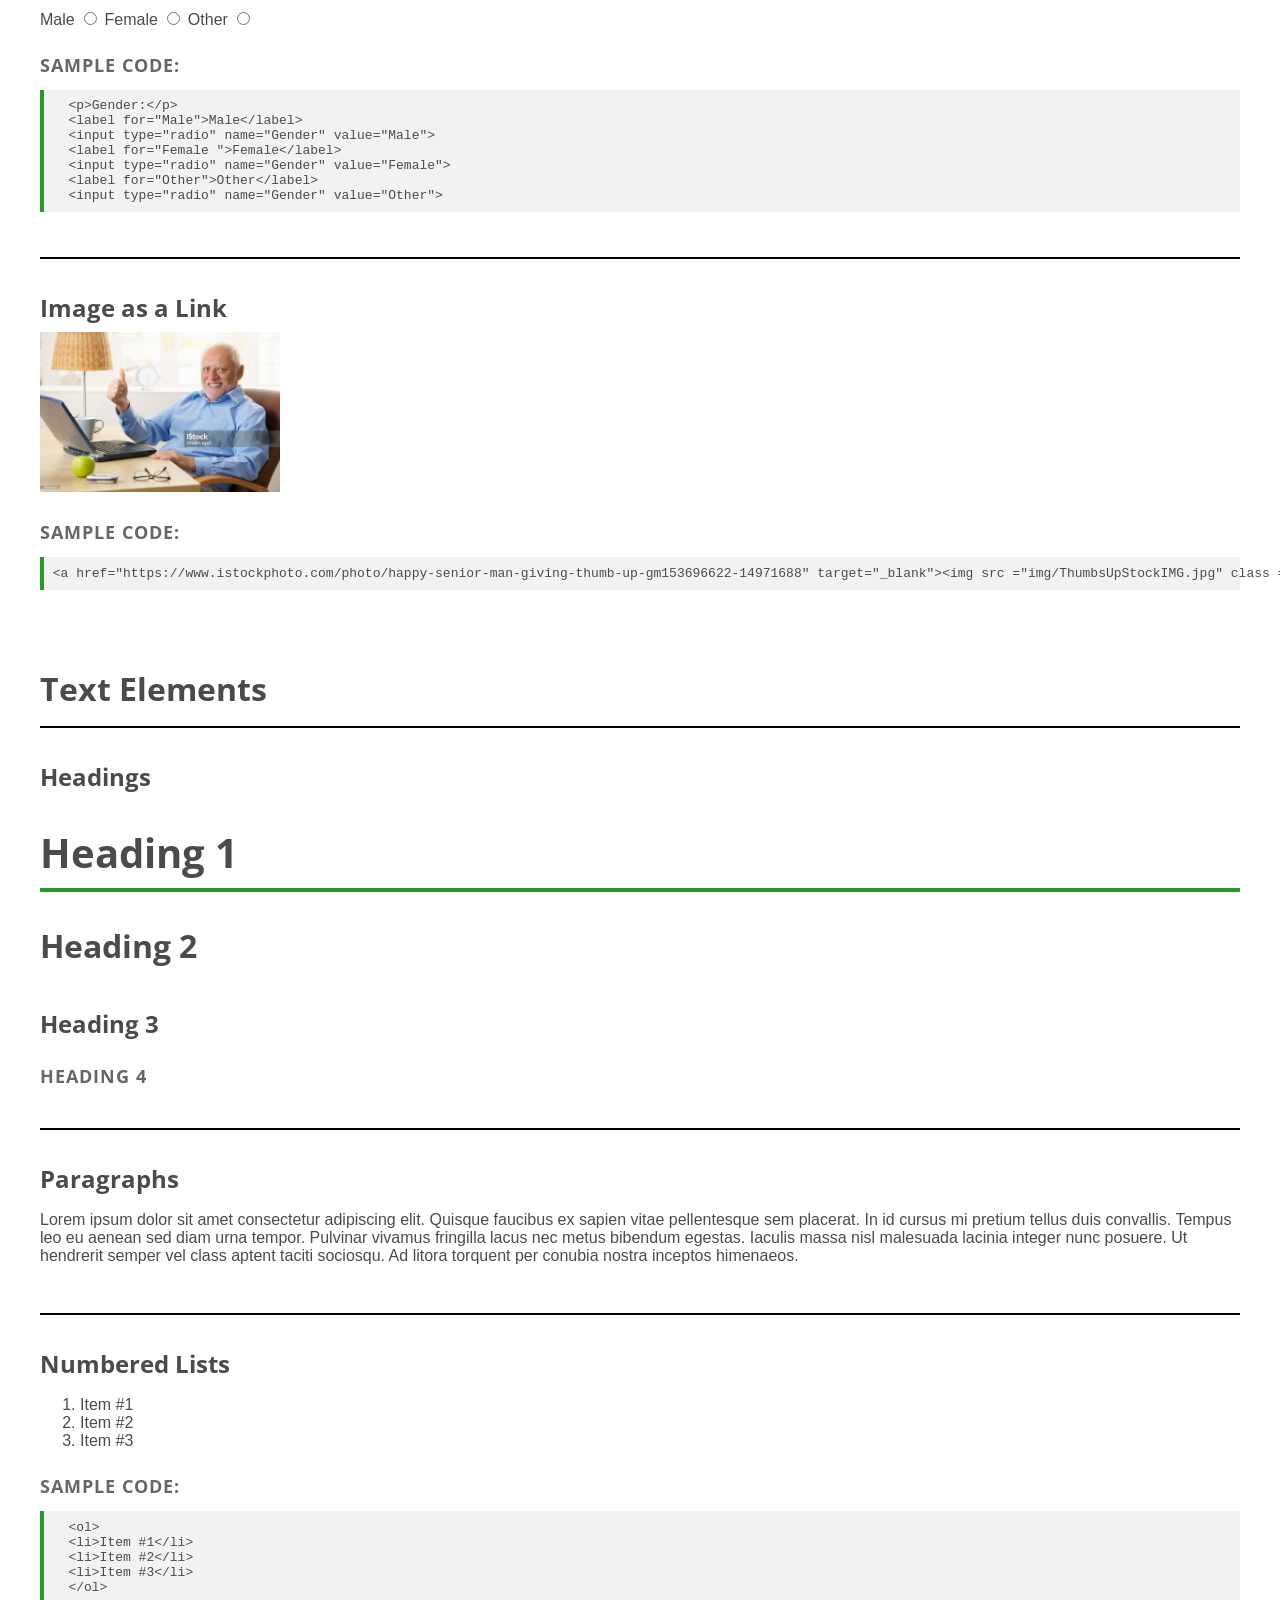
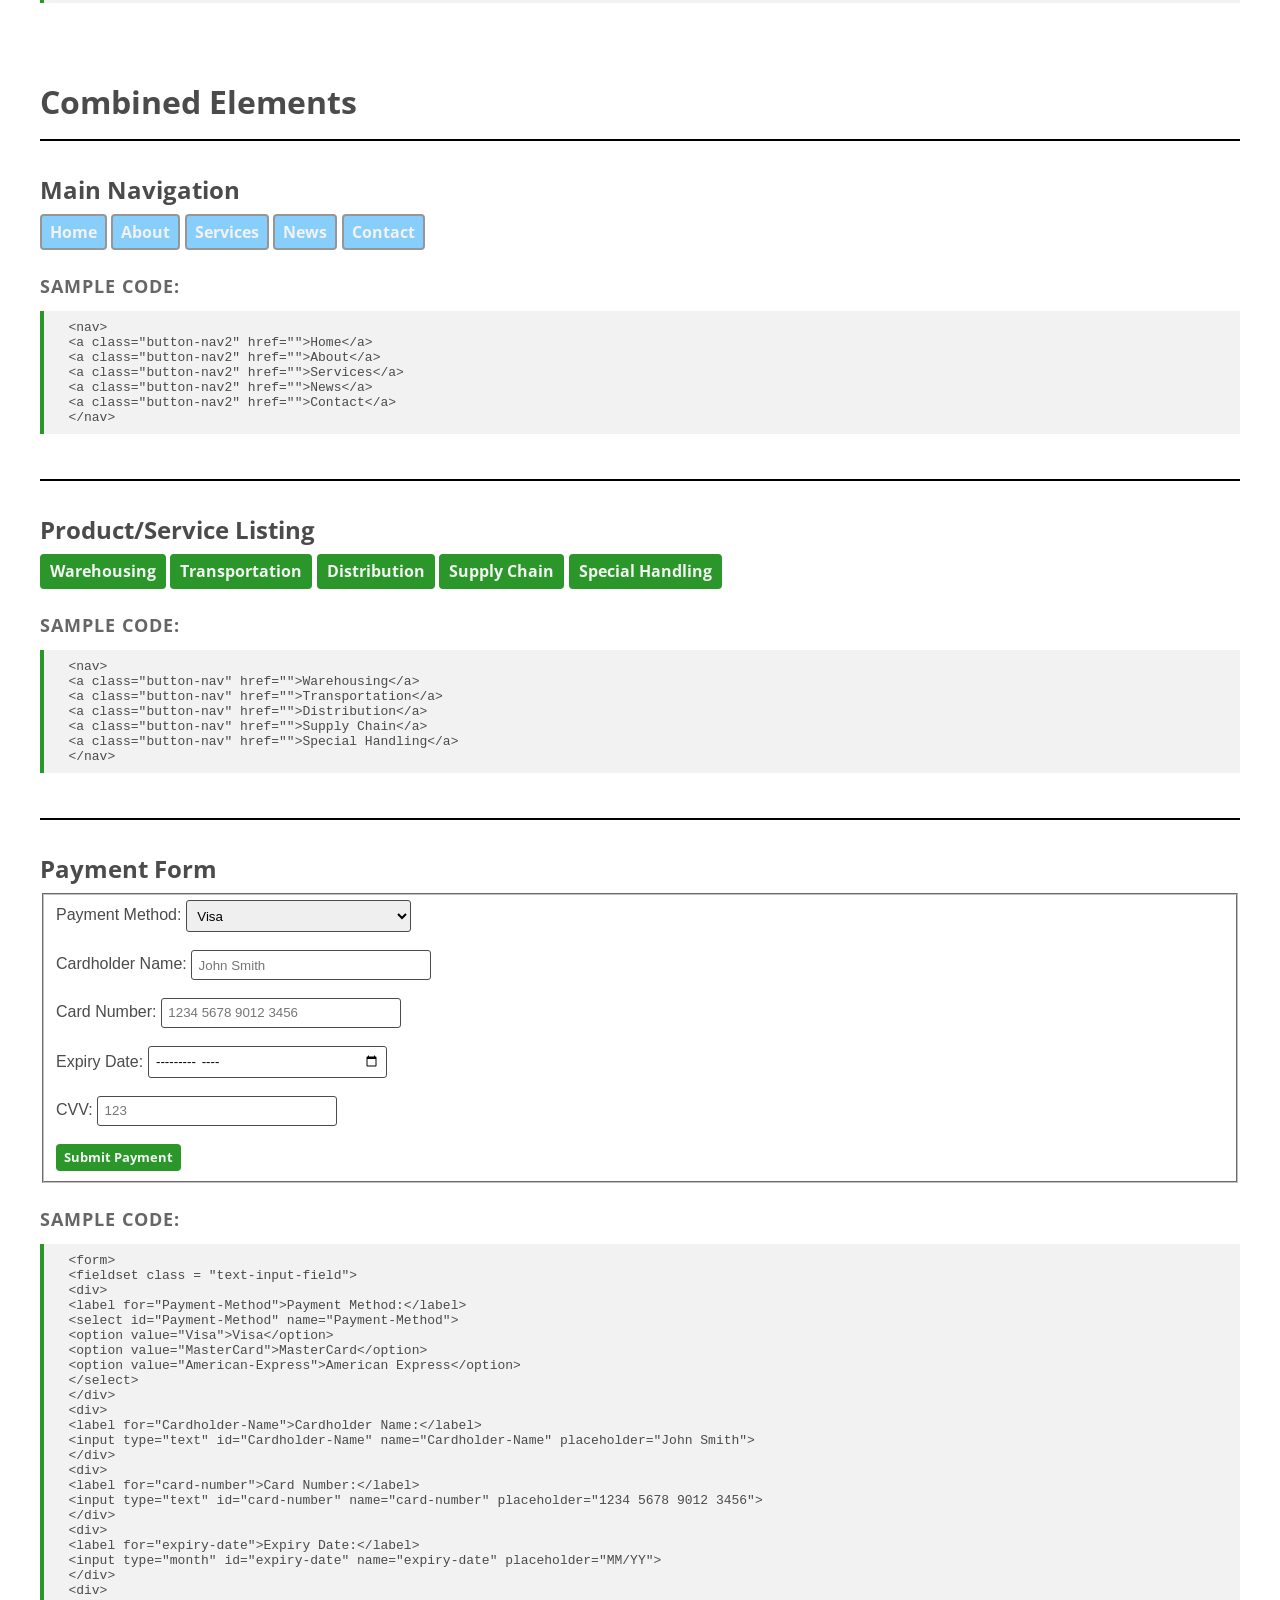
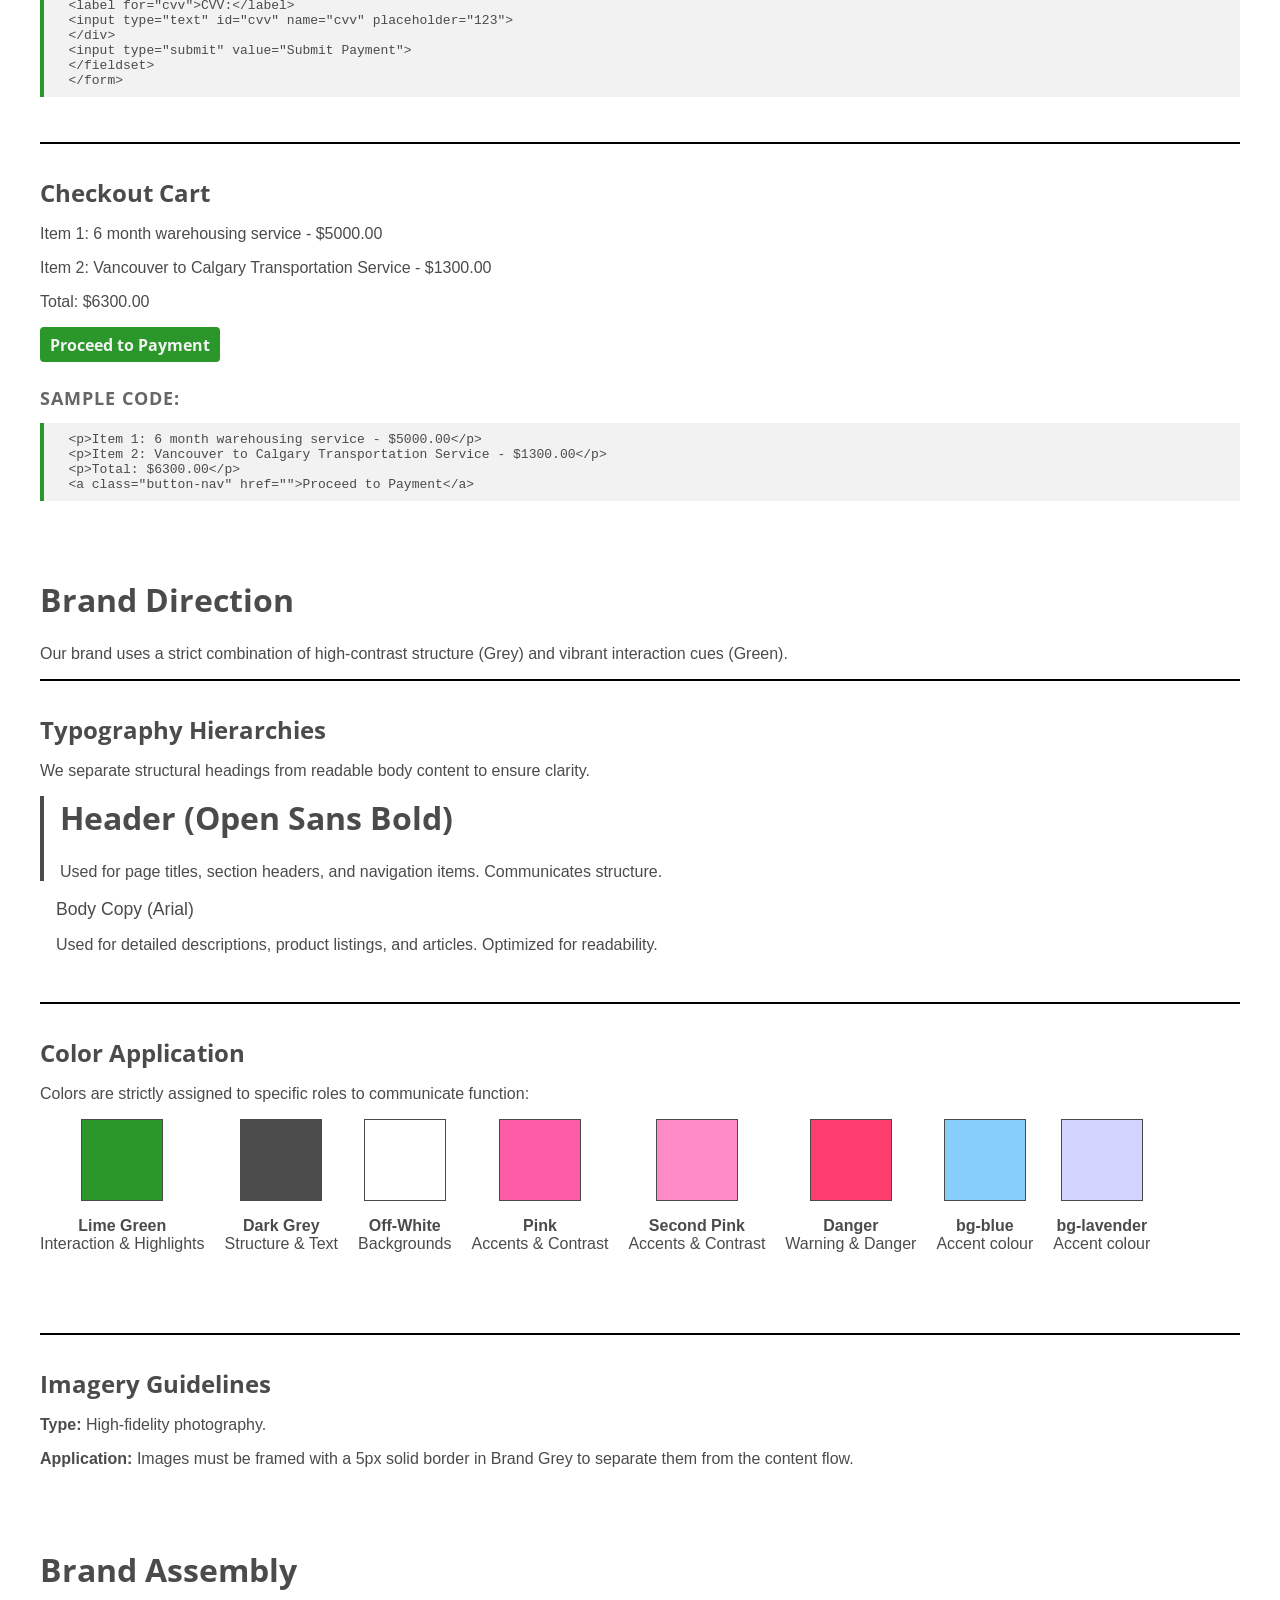
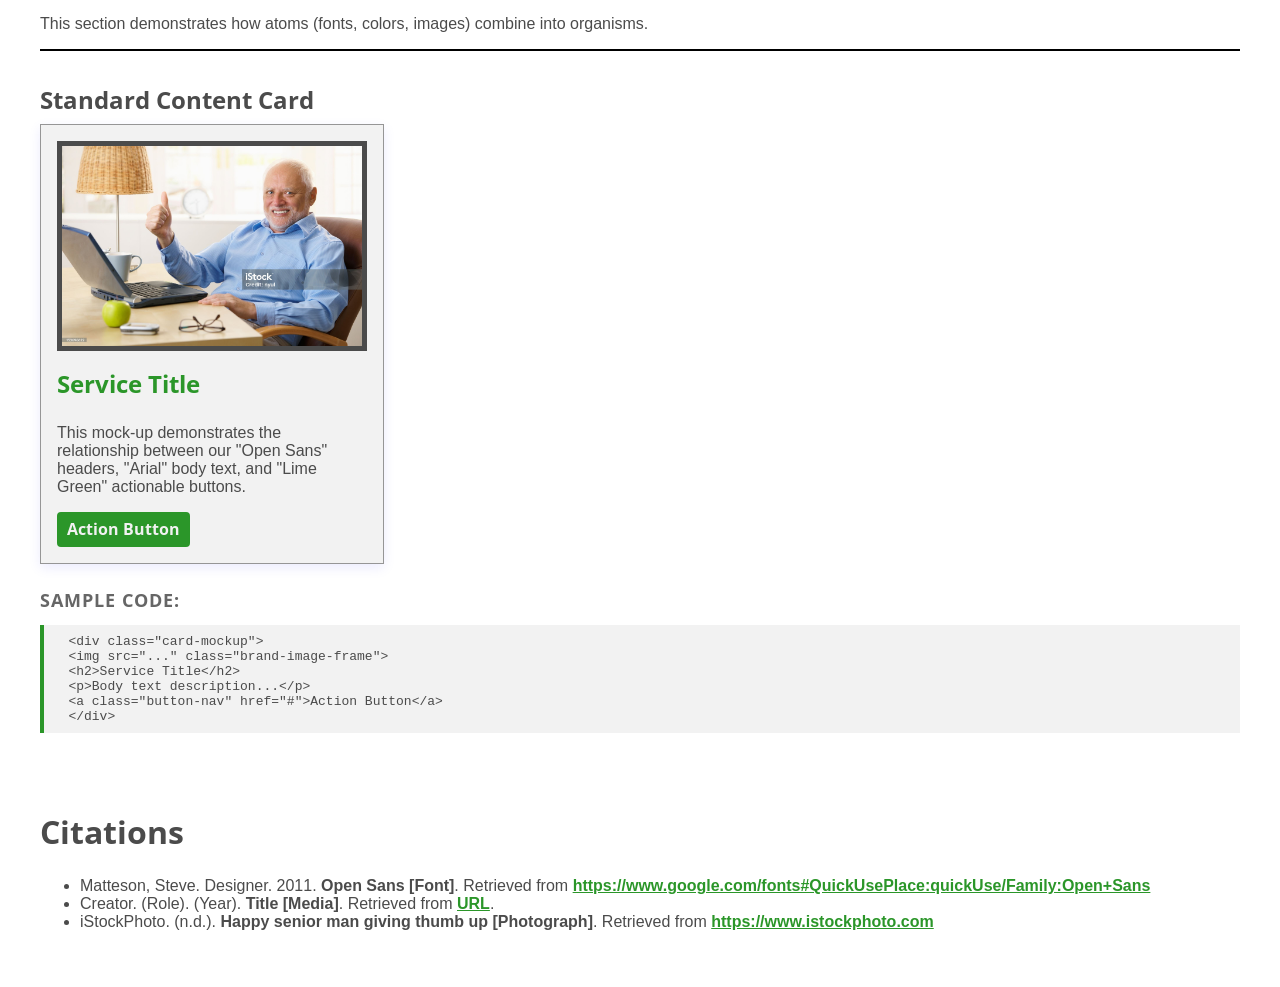
==== commit 195007e7: "Update index.html" ====
--- a/index.html
+++ b/index.html
@@ -403,9 +403,9 @@
   <link href="https://fonts.googleapis.com/css2?family=Inter:wght@400;600;800&family=Playfair+Display:wght@600;700&display=swap" rel="stylesheet">
 
 
-</head>
-
-<body>
+<!-- </head> -->
+
+<!-- <body>
   <div class="container">
     <header>
       <div class="topbar">
@@ -625,8 +625,8 @@
     
   </div>
 </body>
+</html> -->
+
+
+
 </html>
-
-
-
-</html>
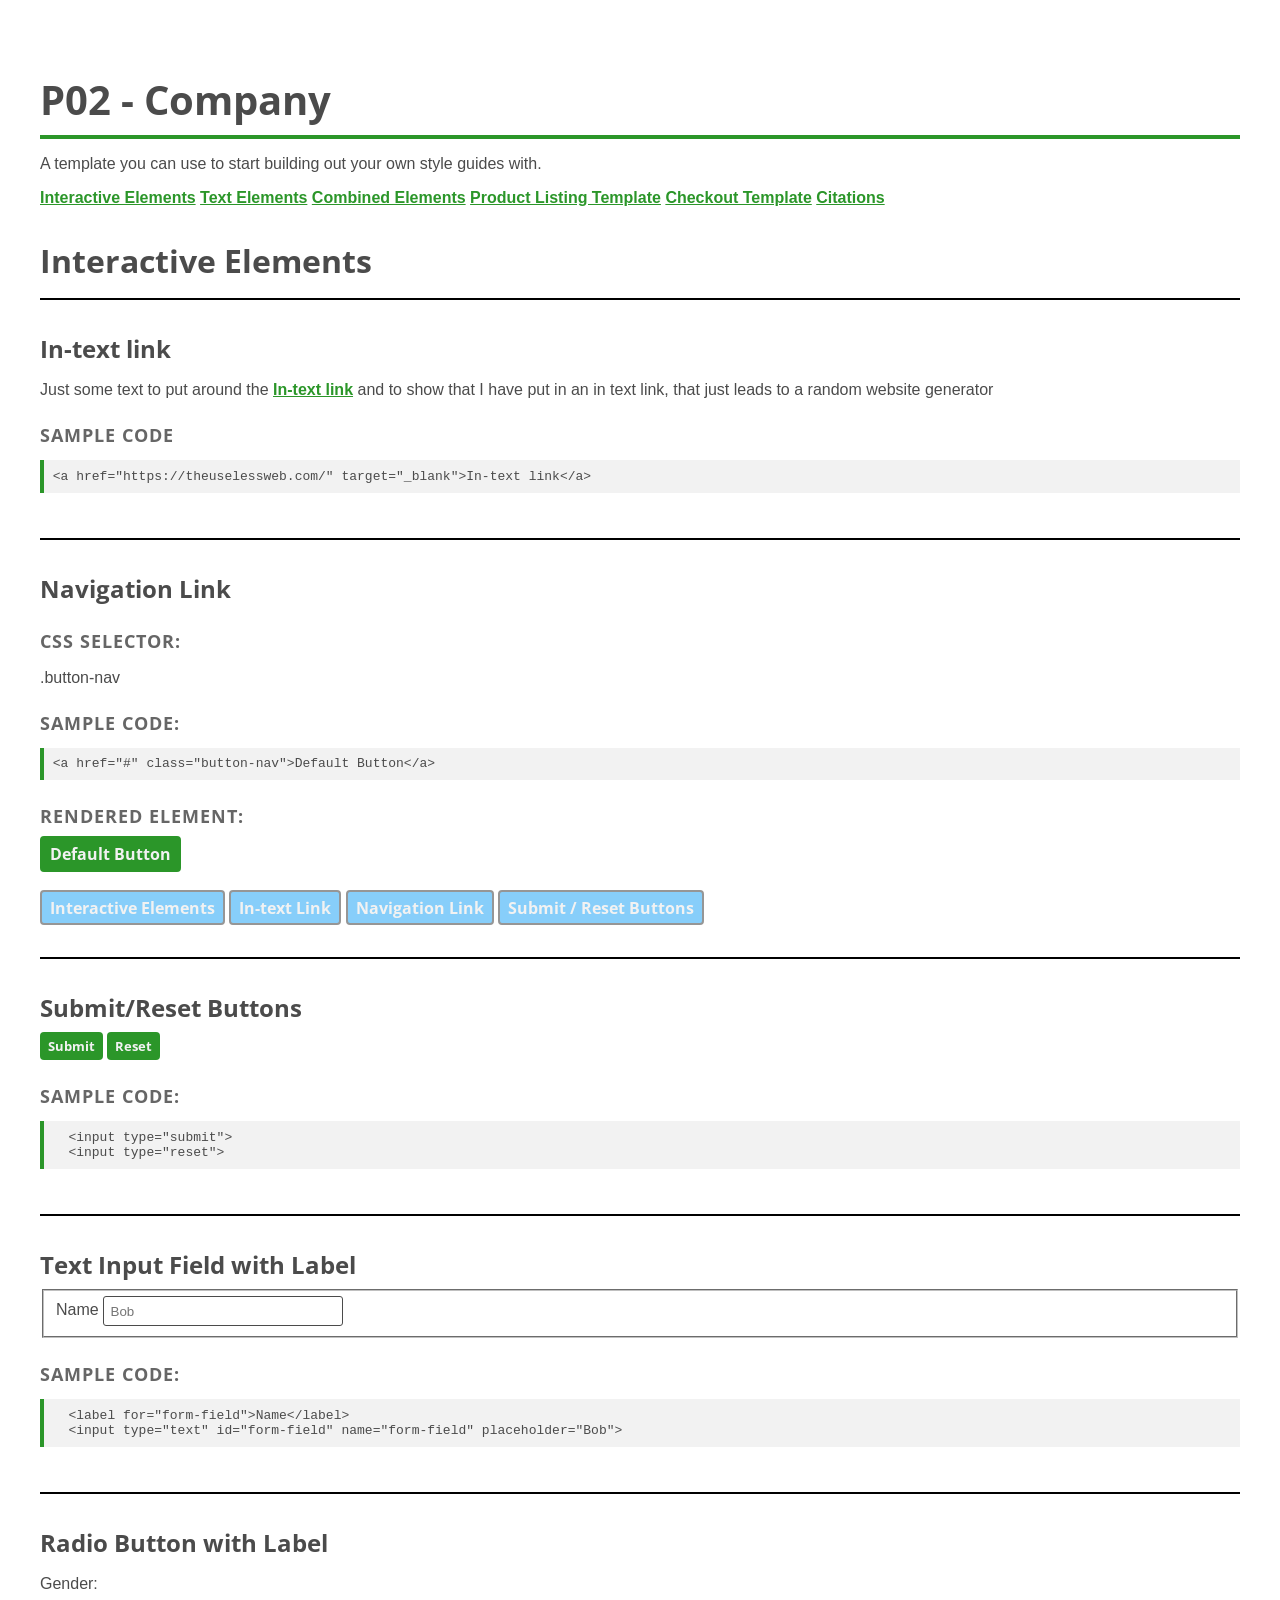
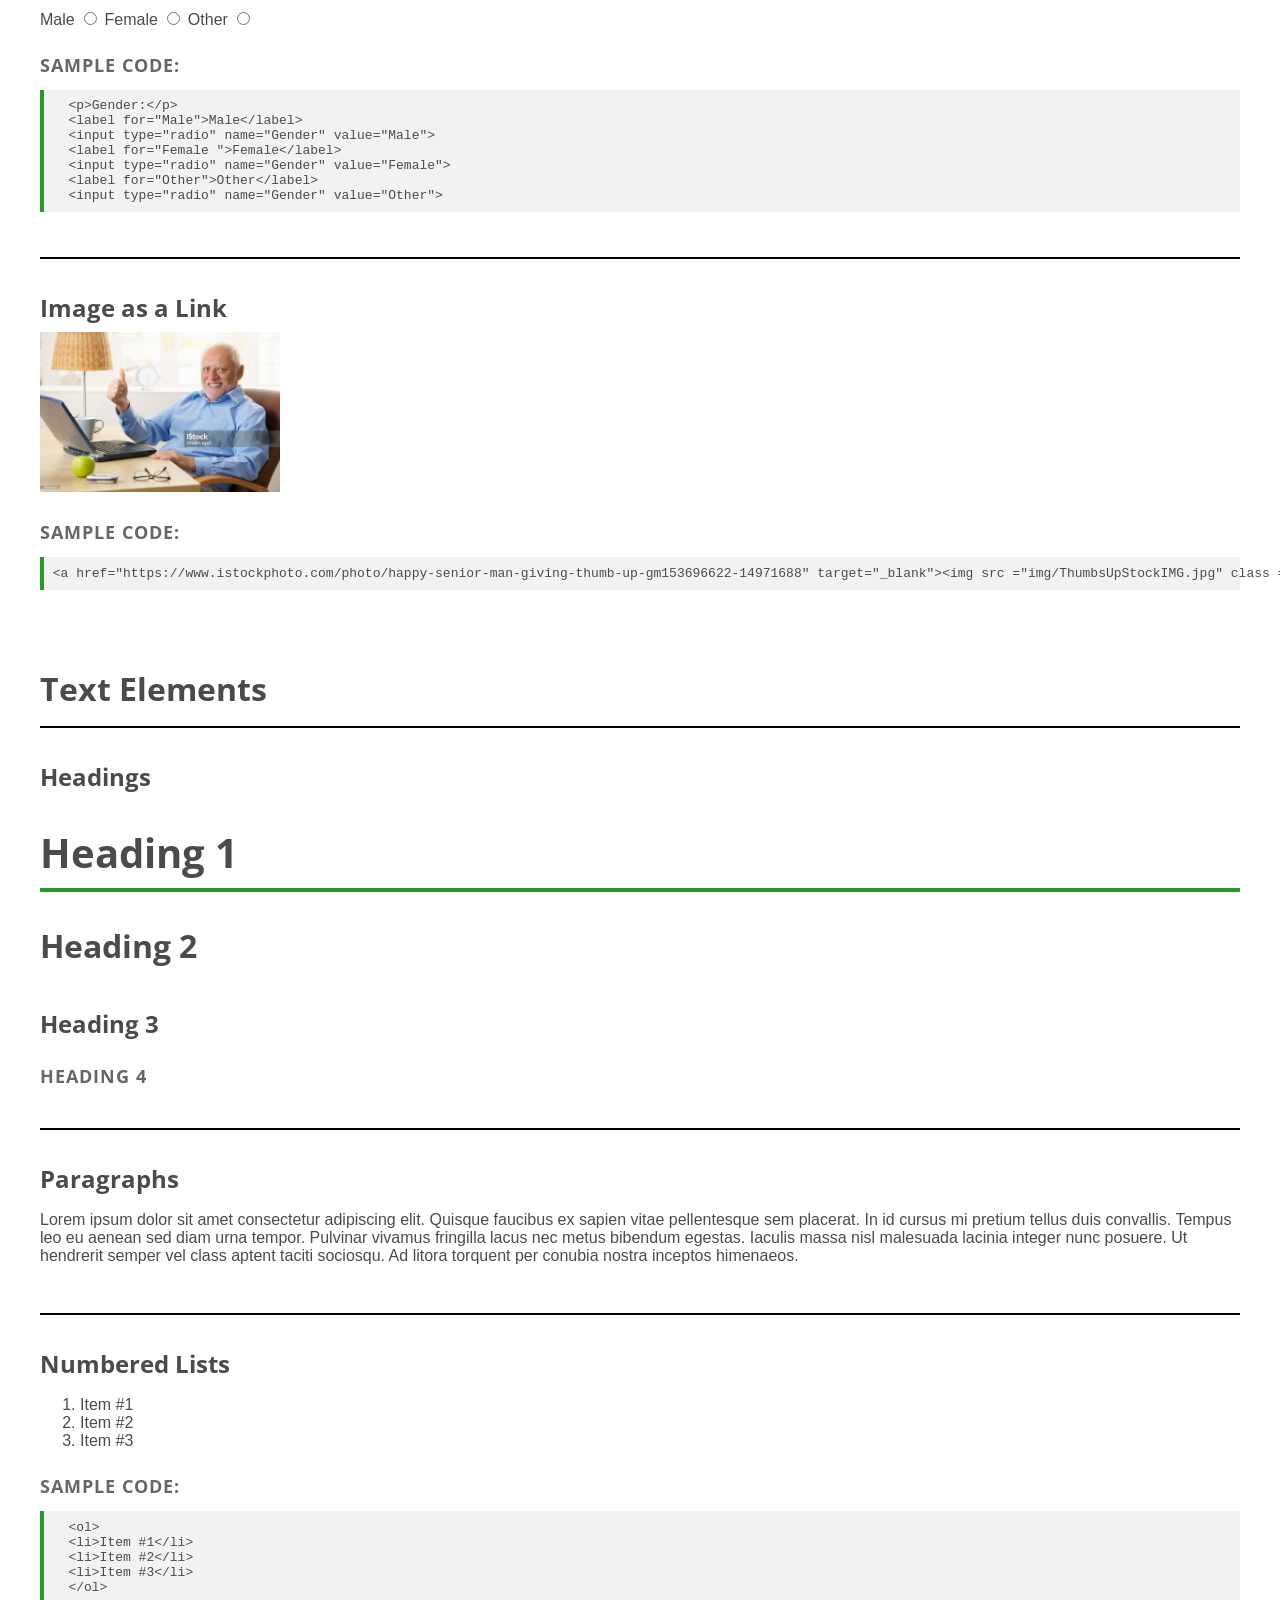
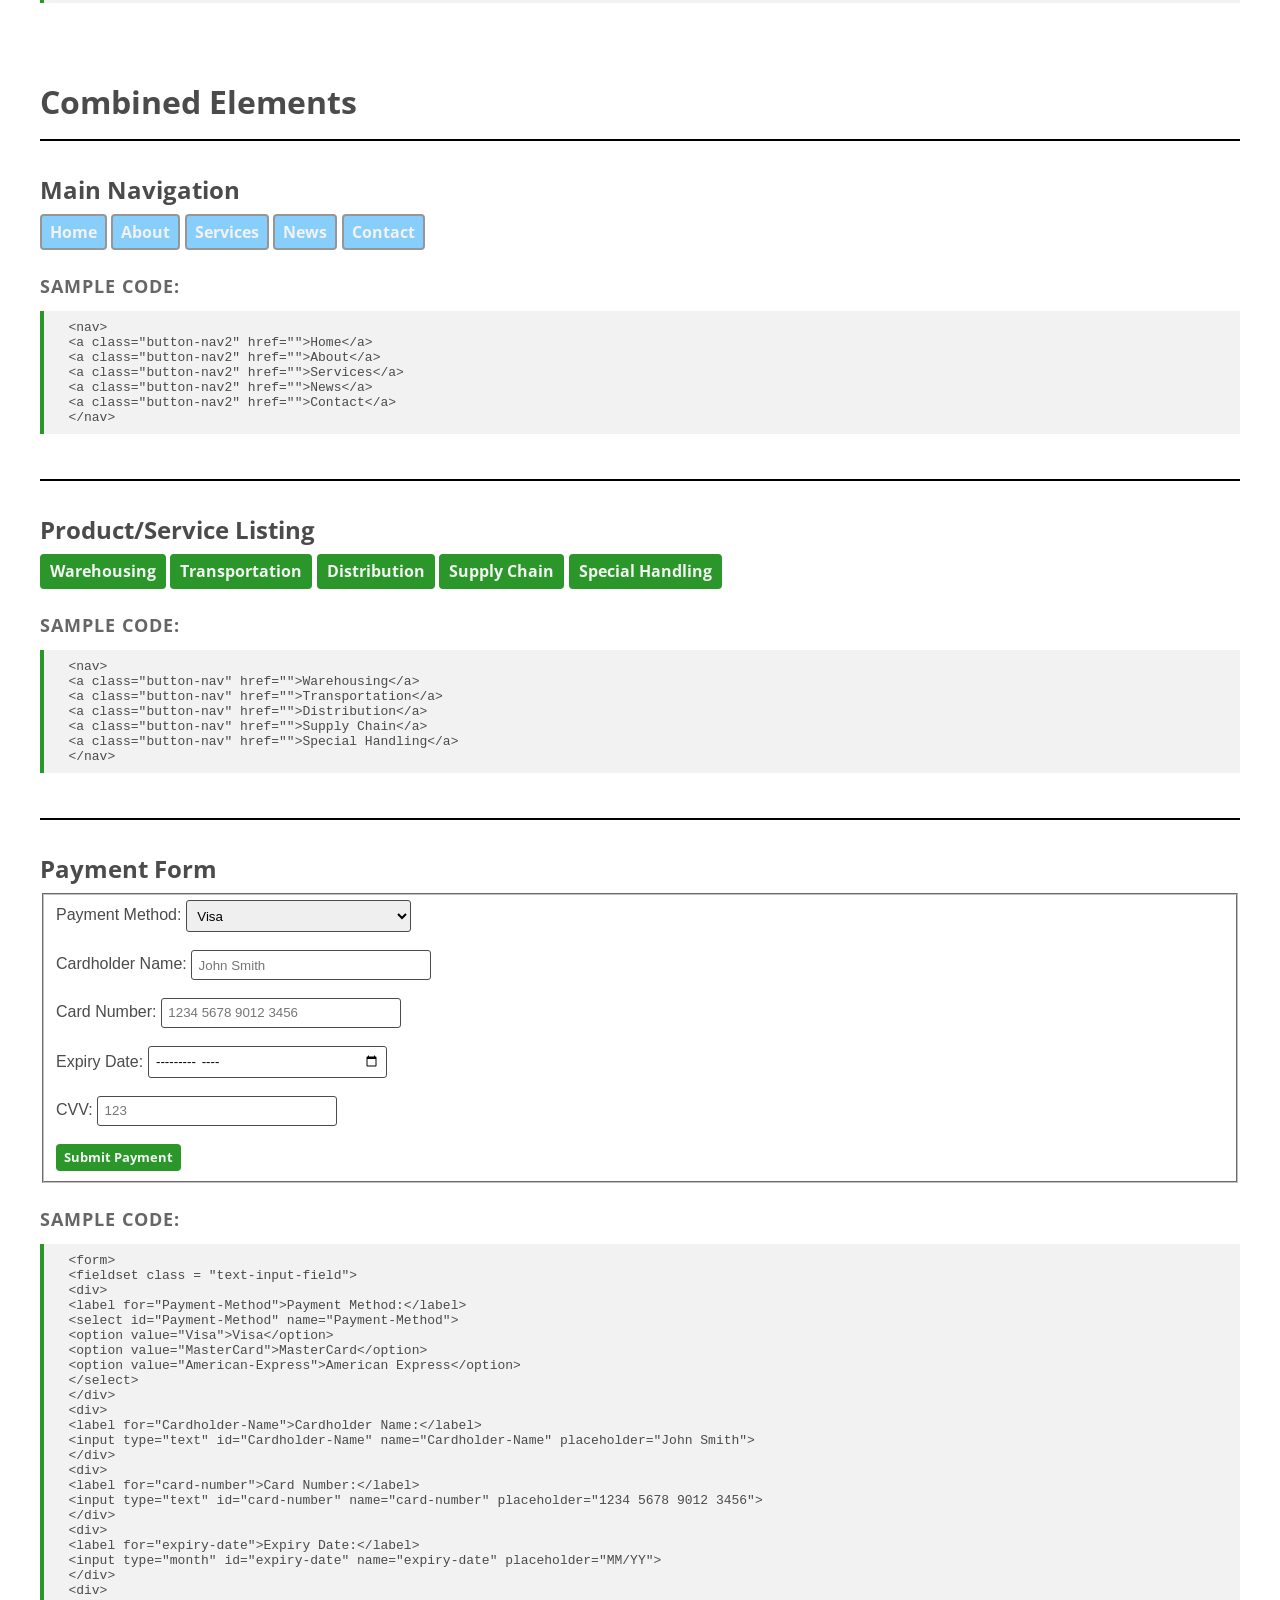
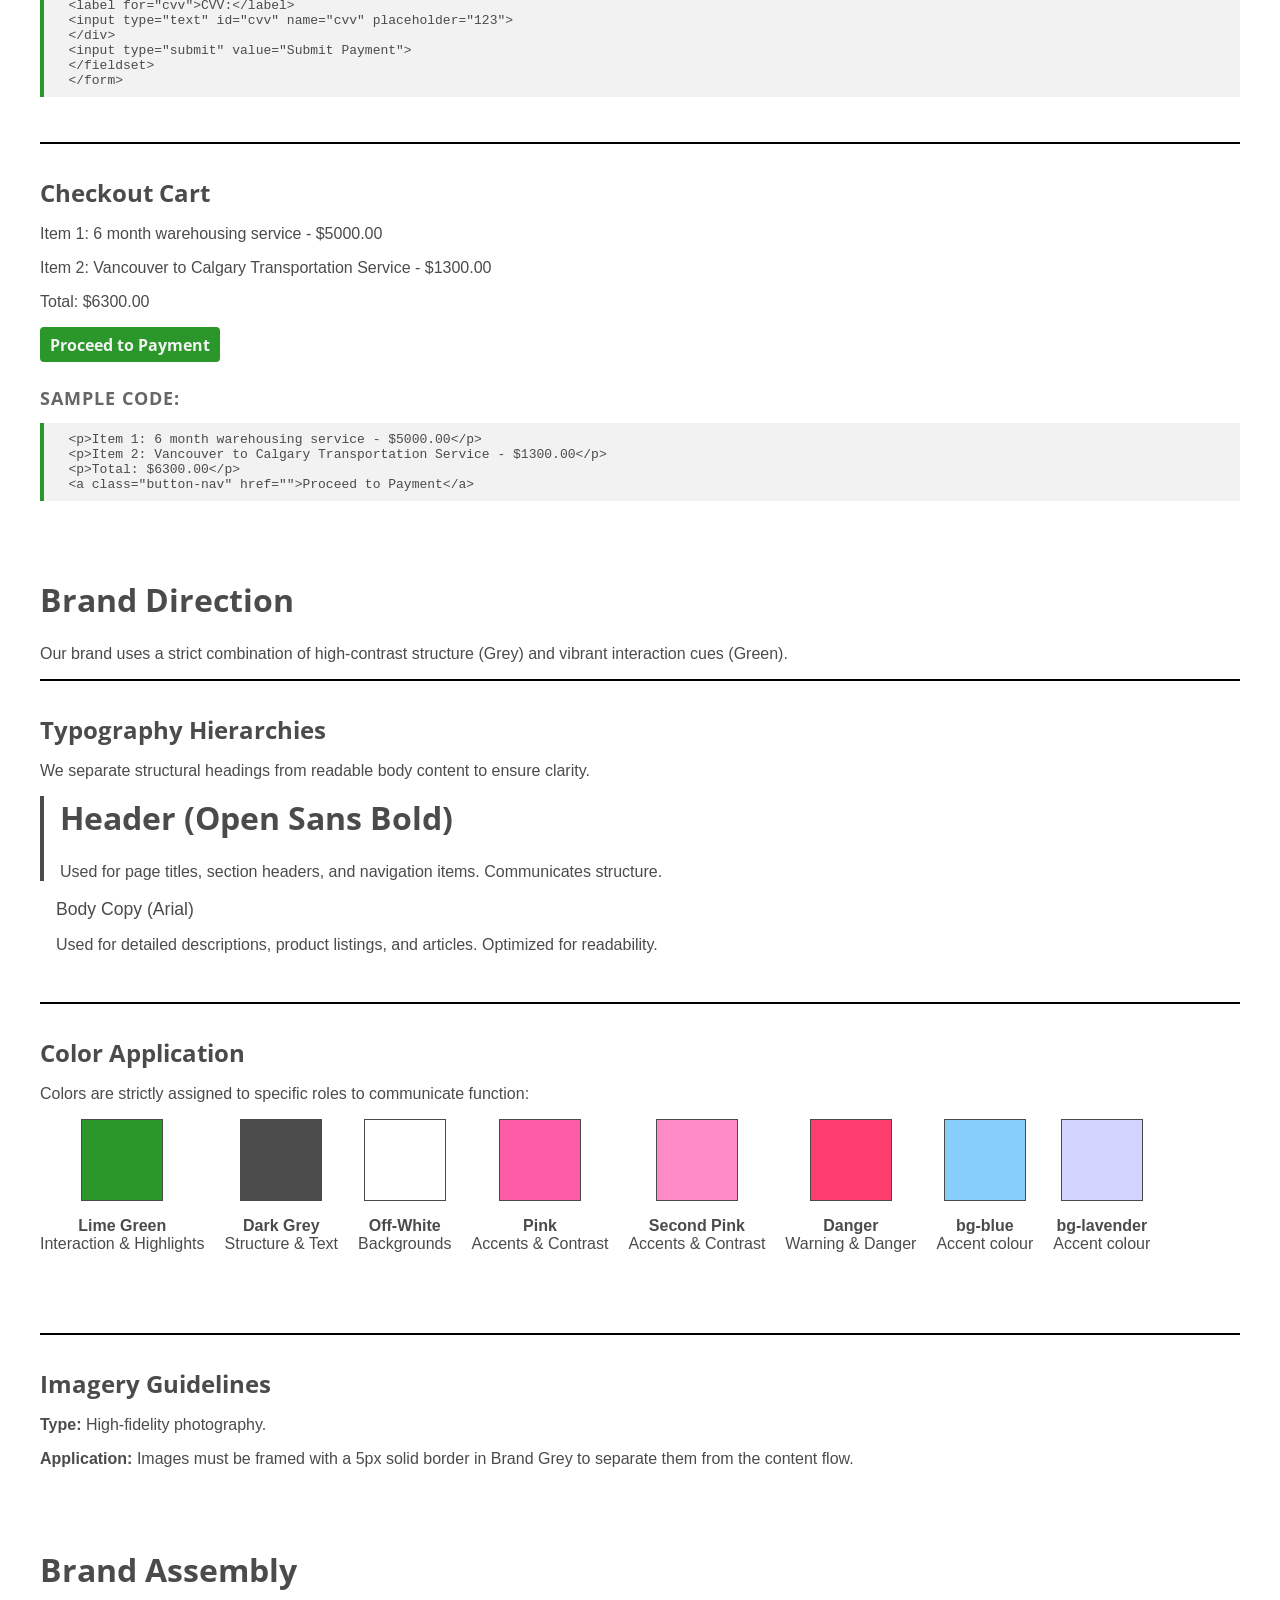
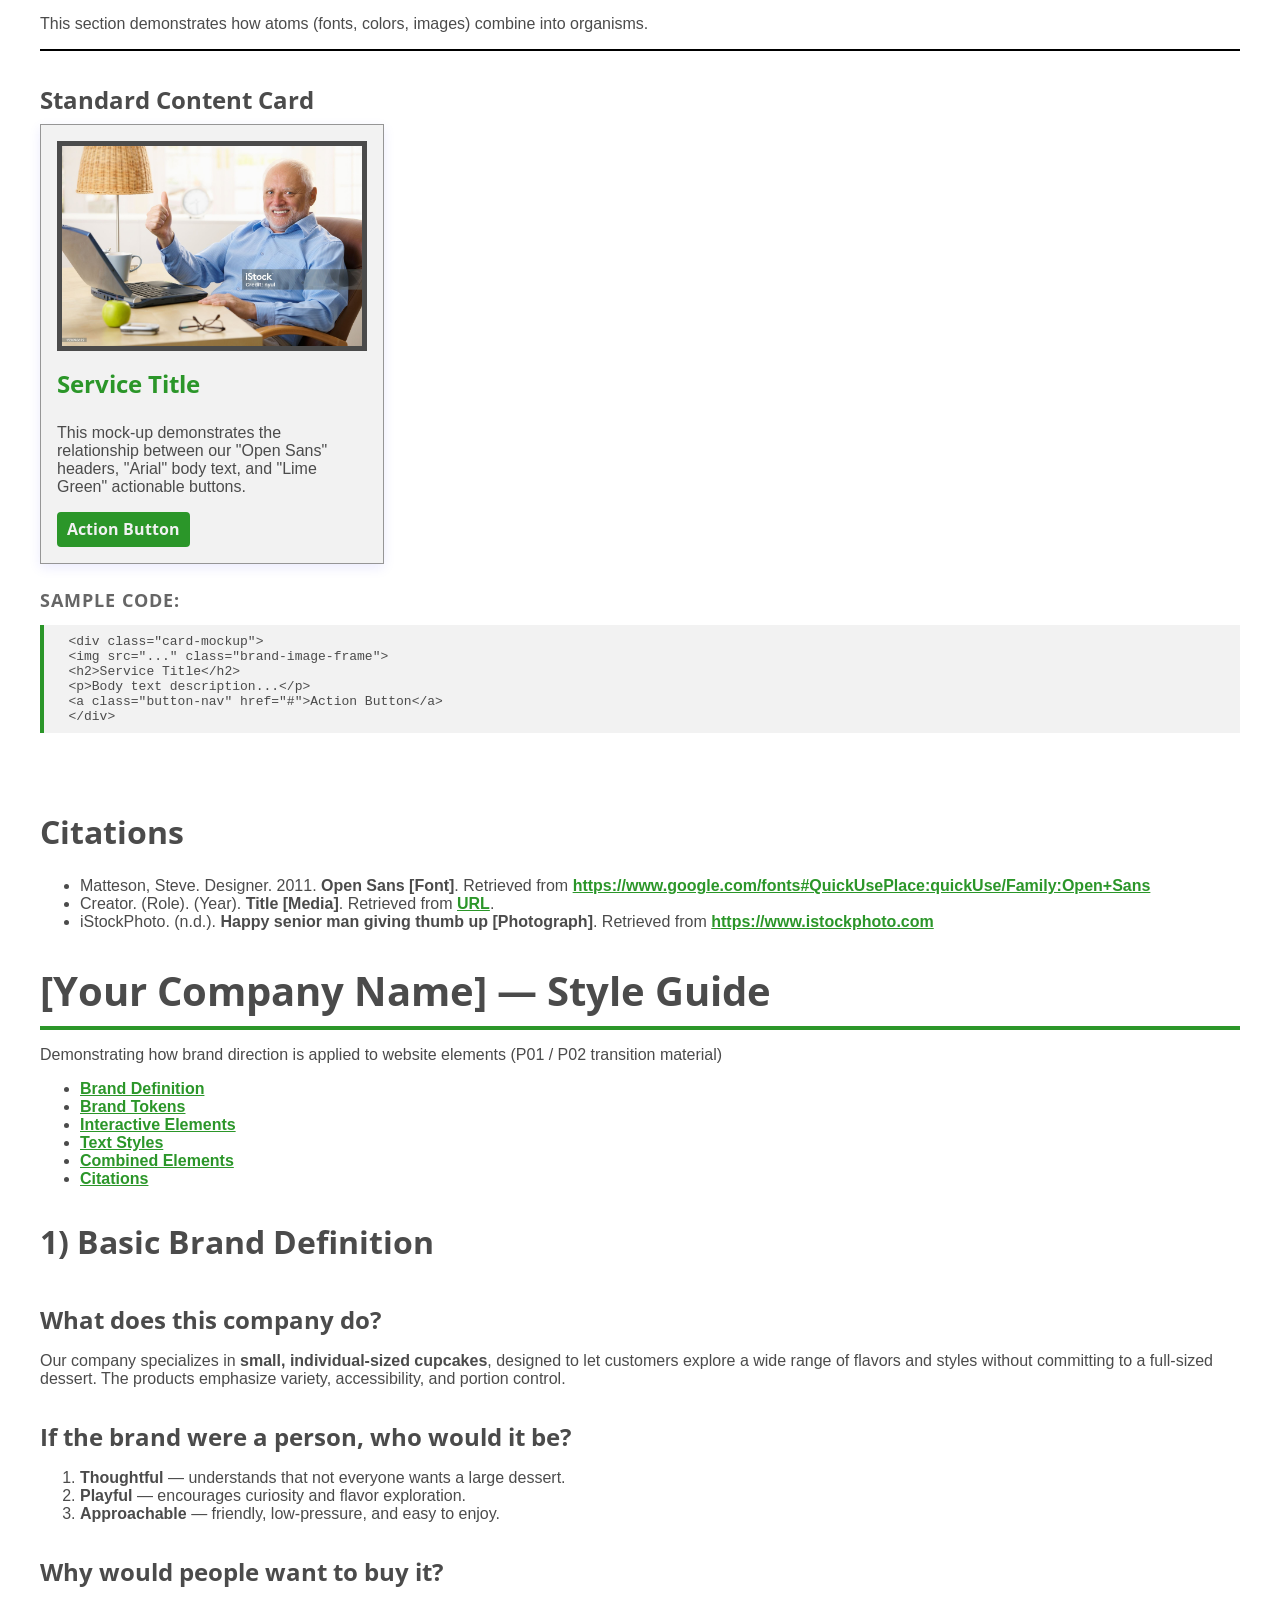
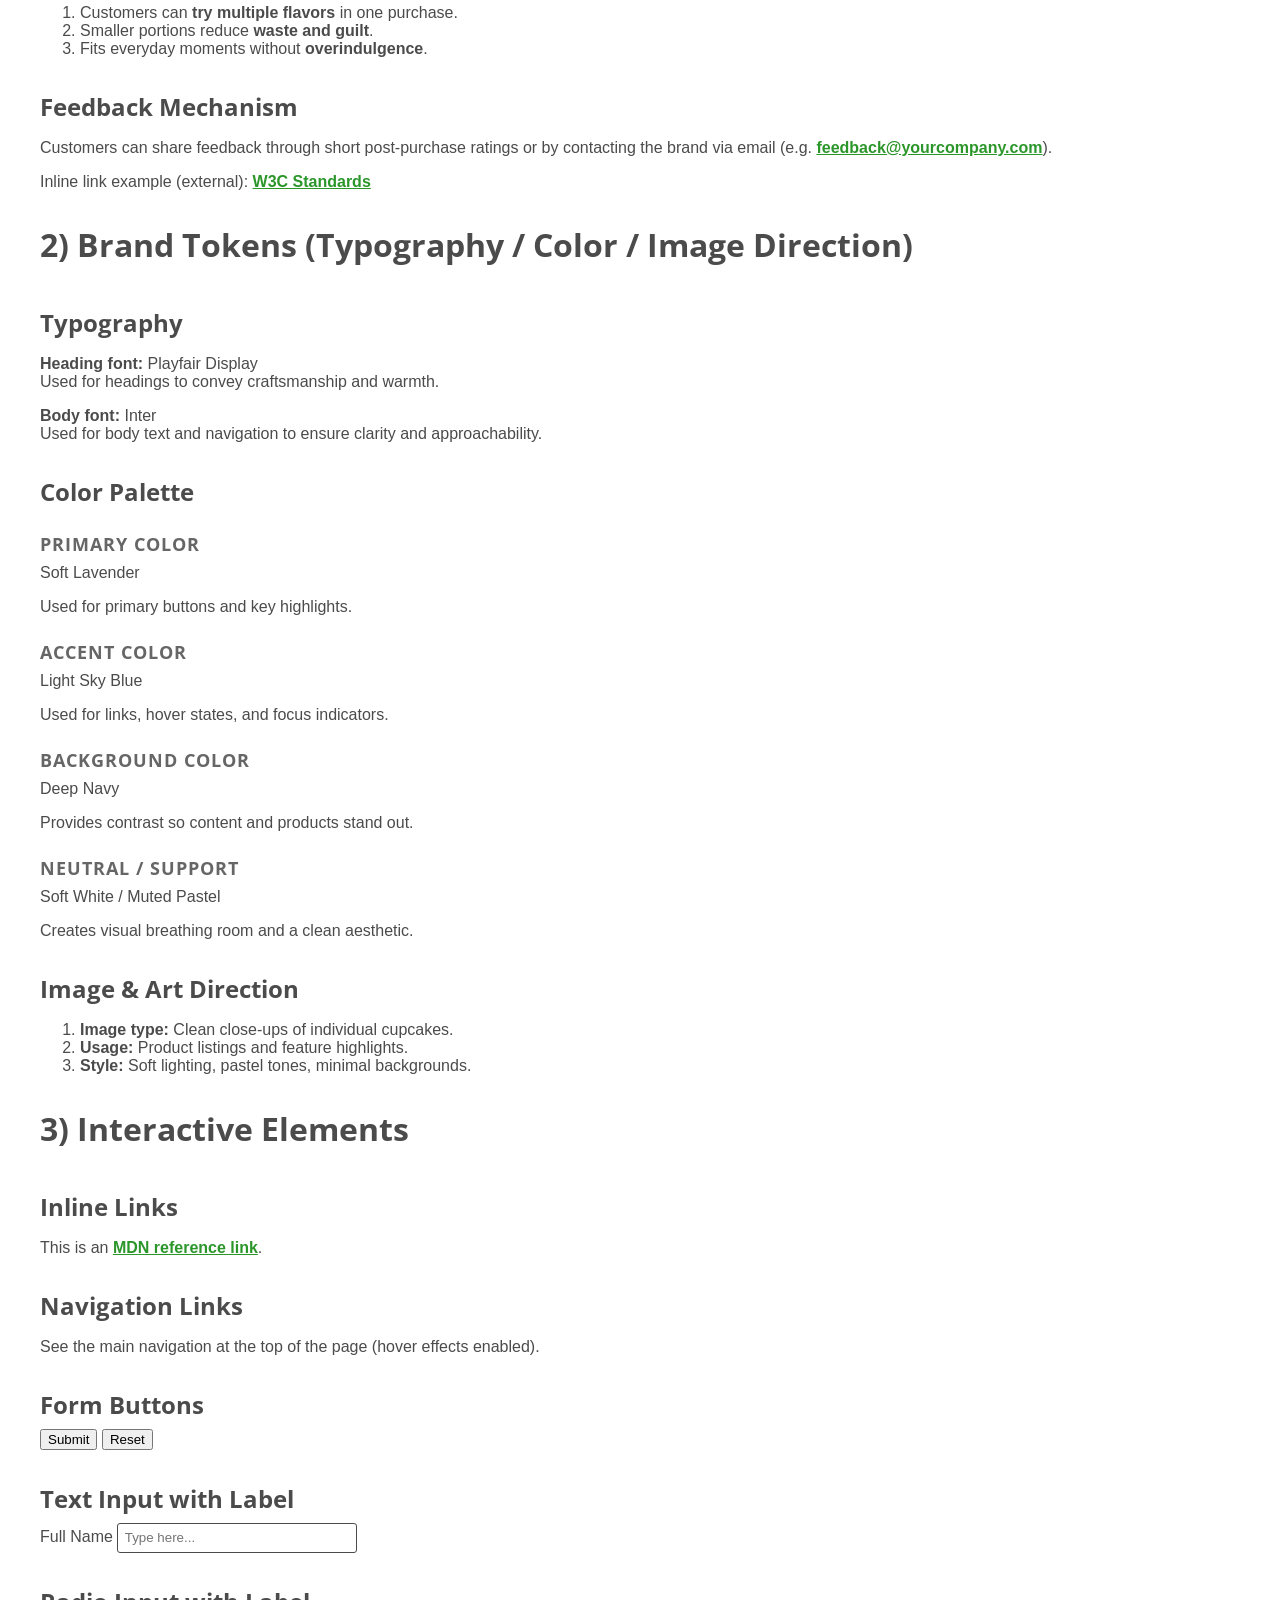
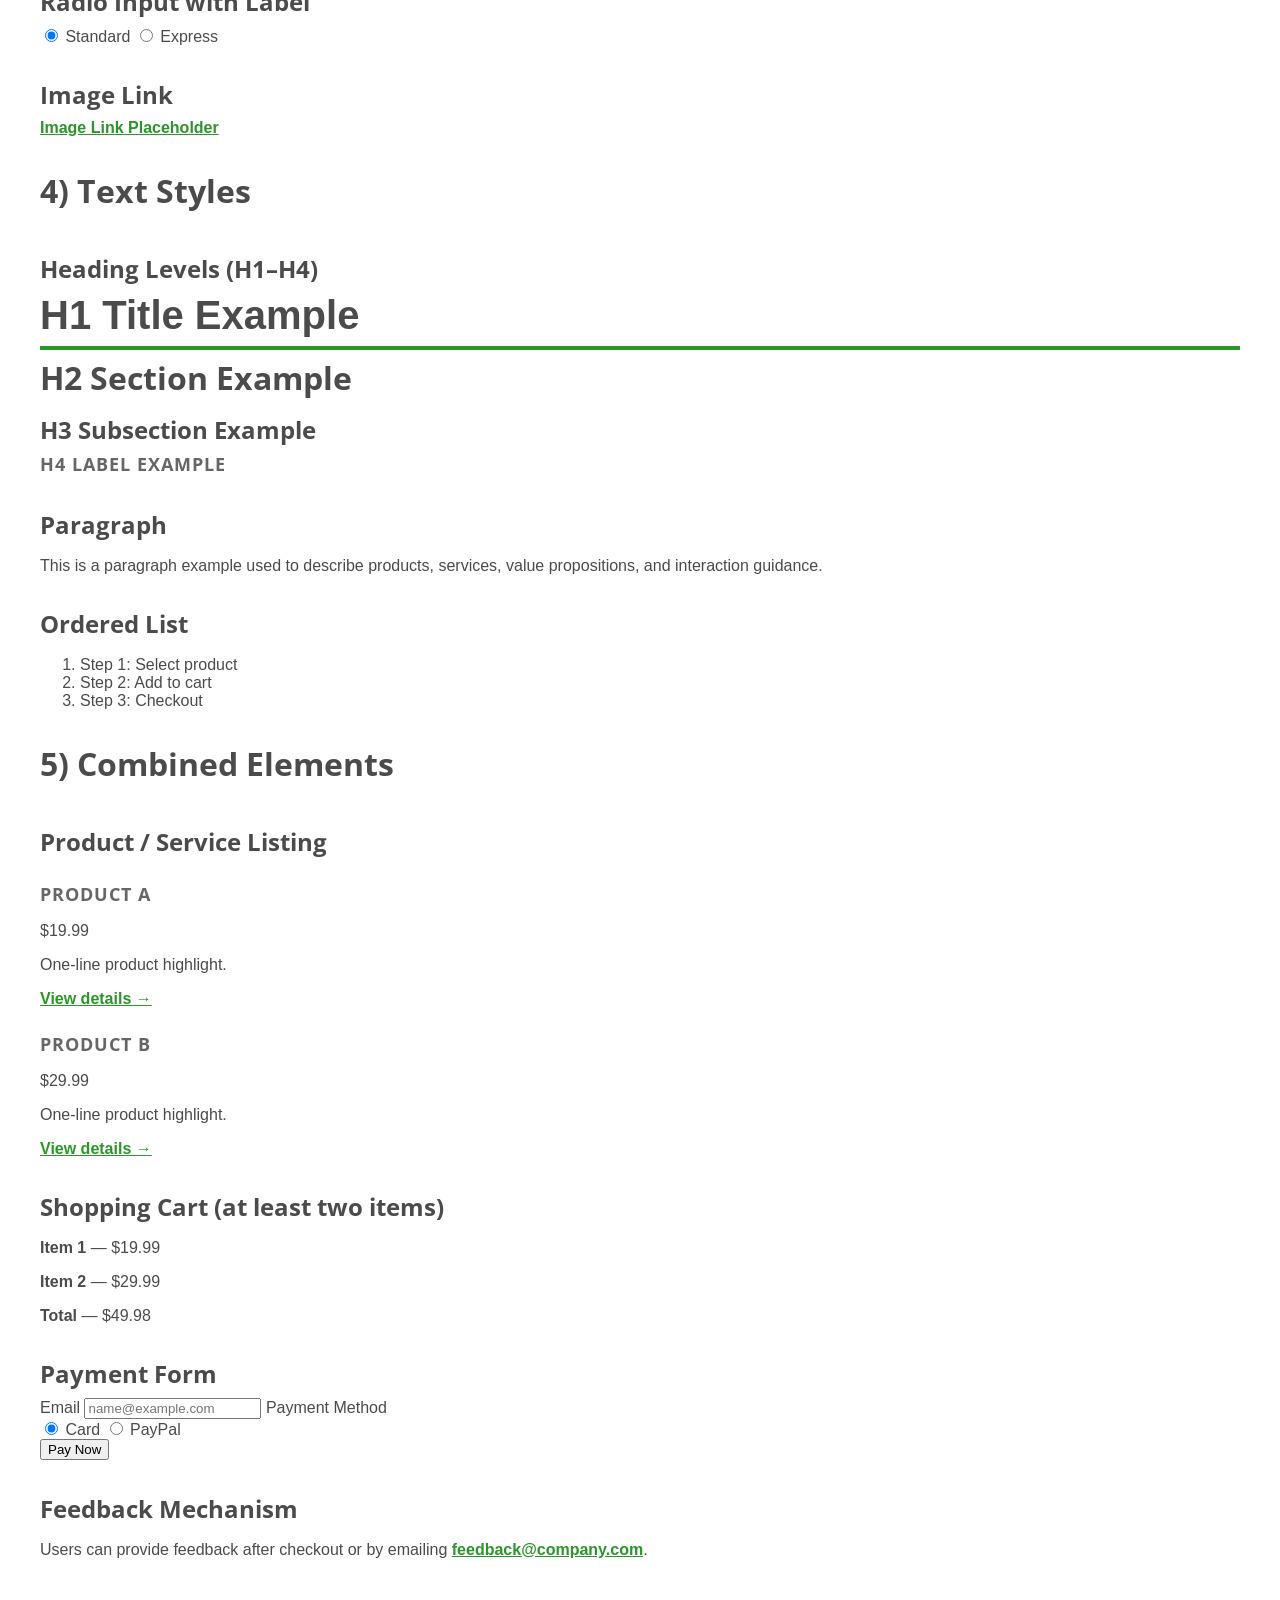
==== commit fcf340dc: "February 23 P02 Weekly Check Work updated website to accomplish tasks set out for this weekly check," ====
--- a/index.html
+++ b/index.html
@@ -3,7 +3,7 @@
   <head>
 
     <meta charset="utf-8">
-    <title>P01 - Style Guide</title>
+    <title>P02 - Company</title>
     <link href="https://fonts.googleapis.com/css?family=Open+Sans:400,700&display=swap" rel="stylesheet">
     <link href="css/main.css" rel="stylesheet">
 
@@ -12,7 +12,7 @@
   <body>
 
     <header>
-      <h1>P01 - Process</h1>
+      <h1>P02 - Company</h1>
 
       <p>A template you can use to start building out your own style guides with.</p>
 
@@ -403,9 +403,9 @@
   <link href="https://fonts.googleapis.com/css2?family=Inter:wght@400;600;800&family=Playfair+Display:wght@600;700&display=swap" rel="stylesheet">
 
 
-<!-- </head> -->
-
-<!-- <body>
+</head>
+
+<body>
   <div class="container">
     <header>
       <div class="topbar">
@@ -625,8 +625,8 @@
     
   </div>
 </body>
-</html> -->
-
-
-
 </html>
+
+
+
+</html>
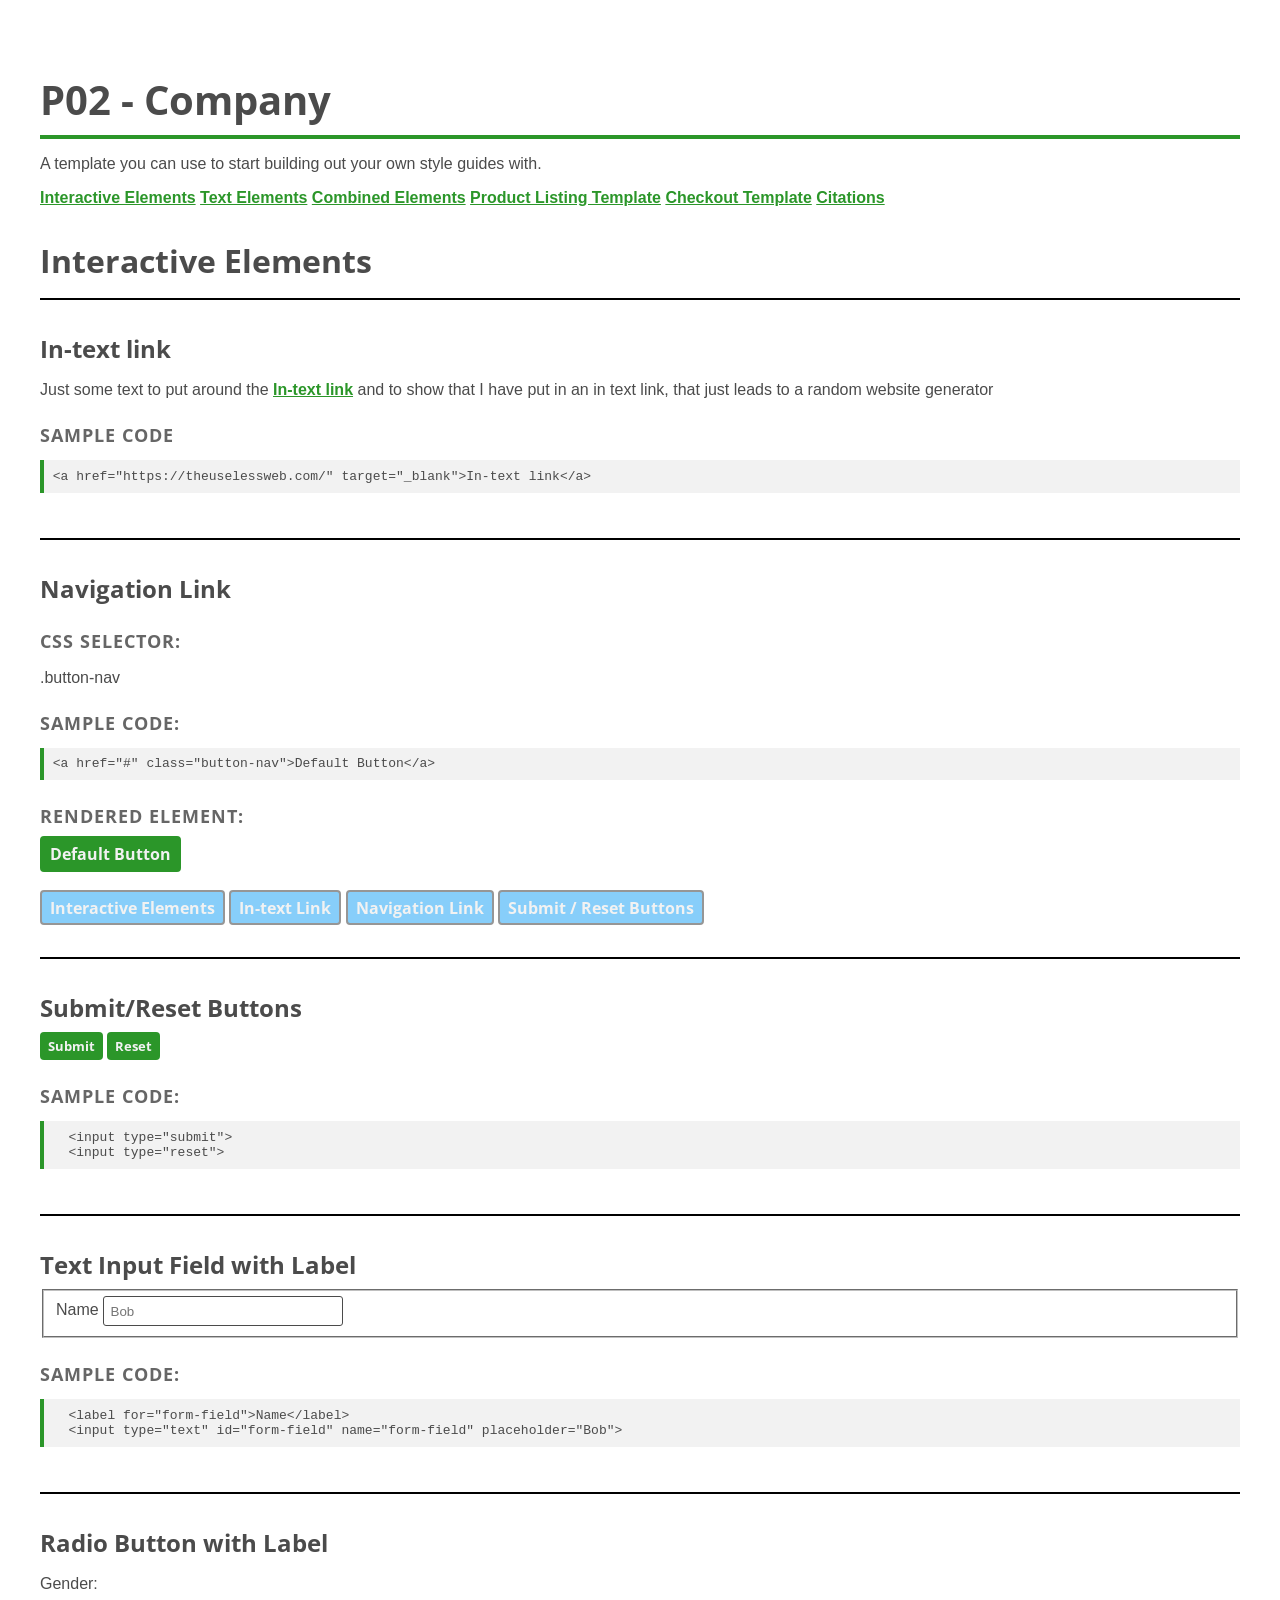
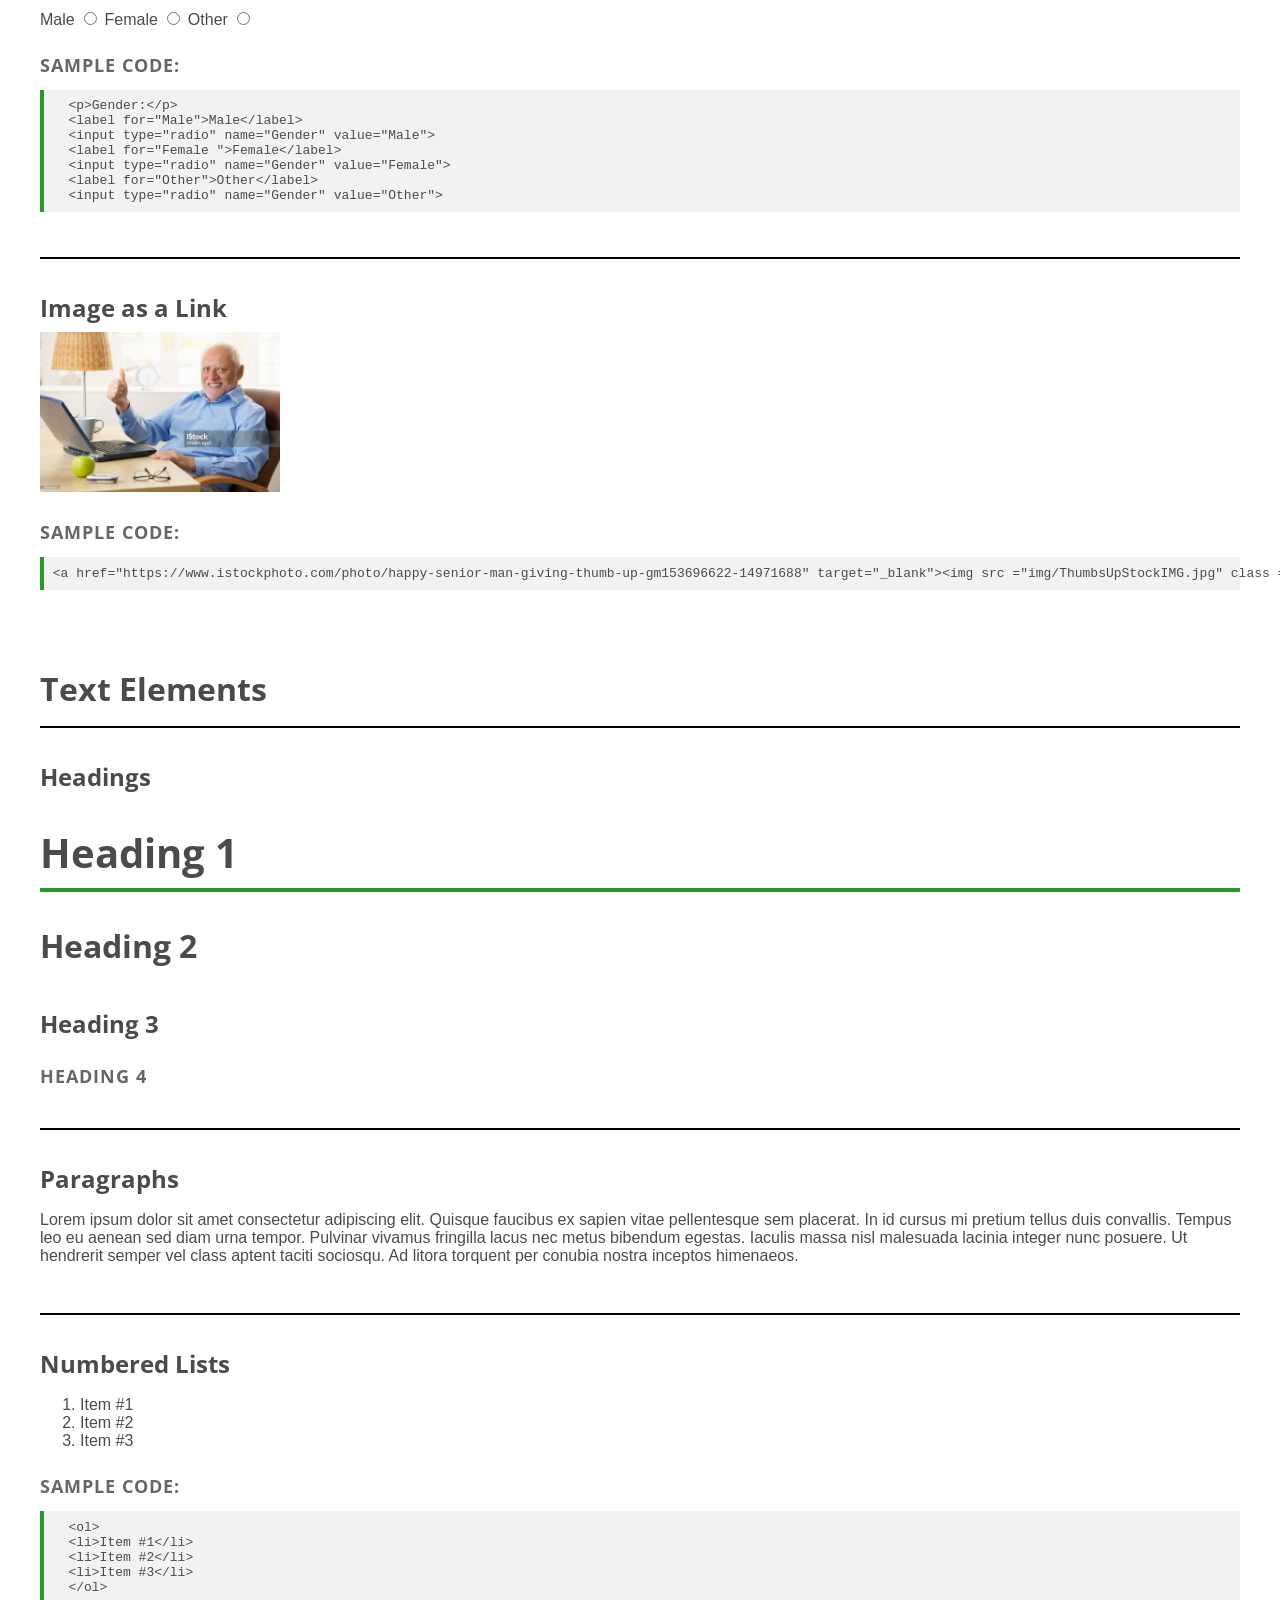
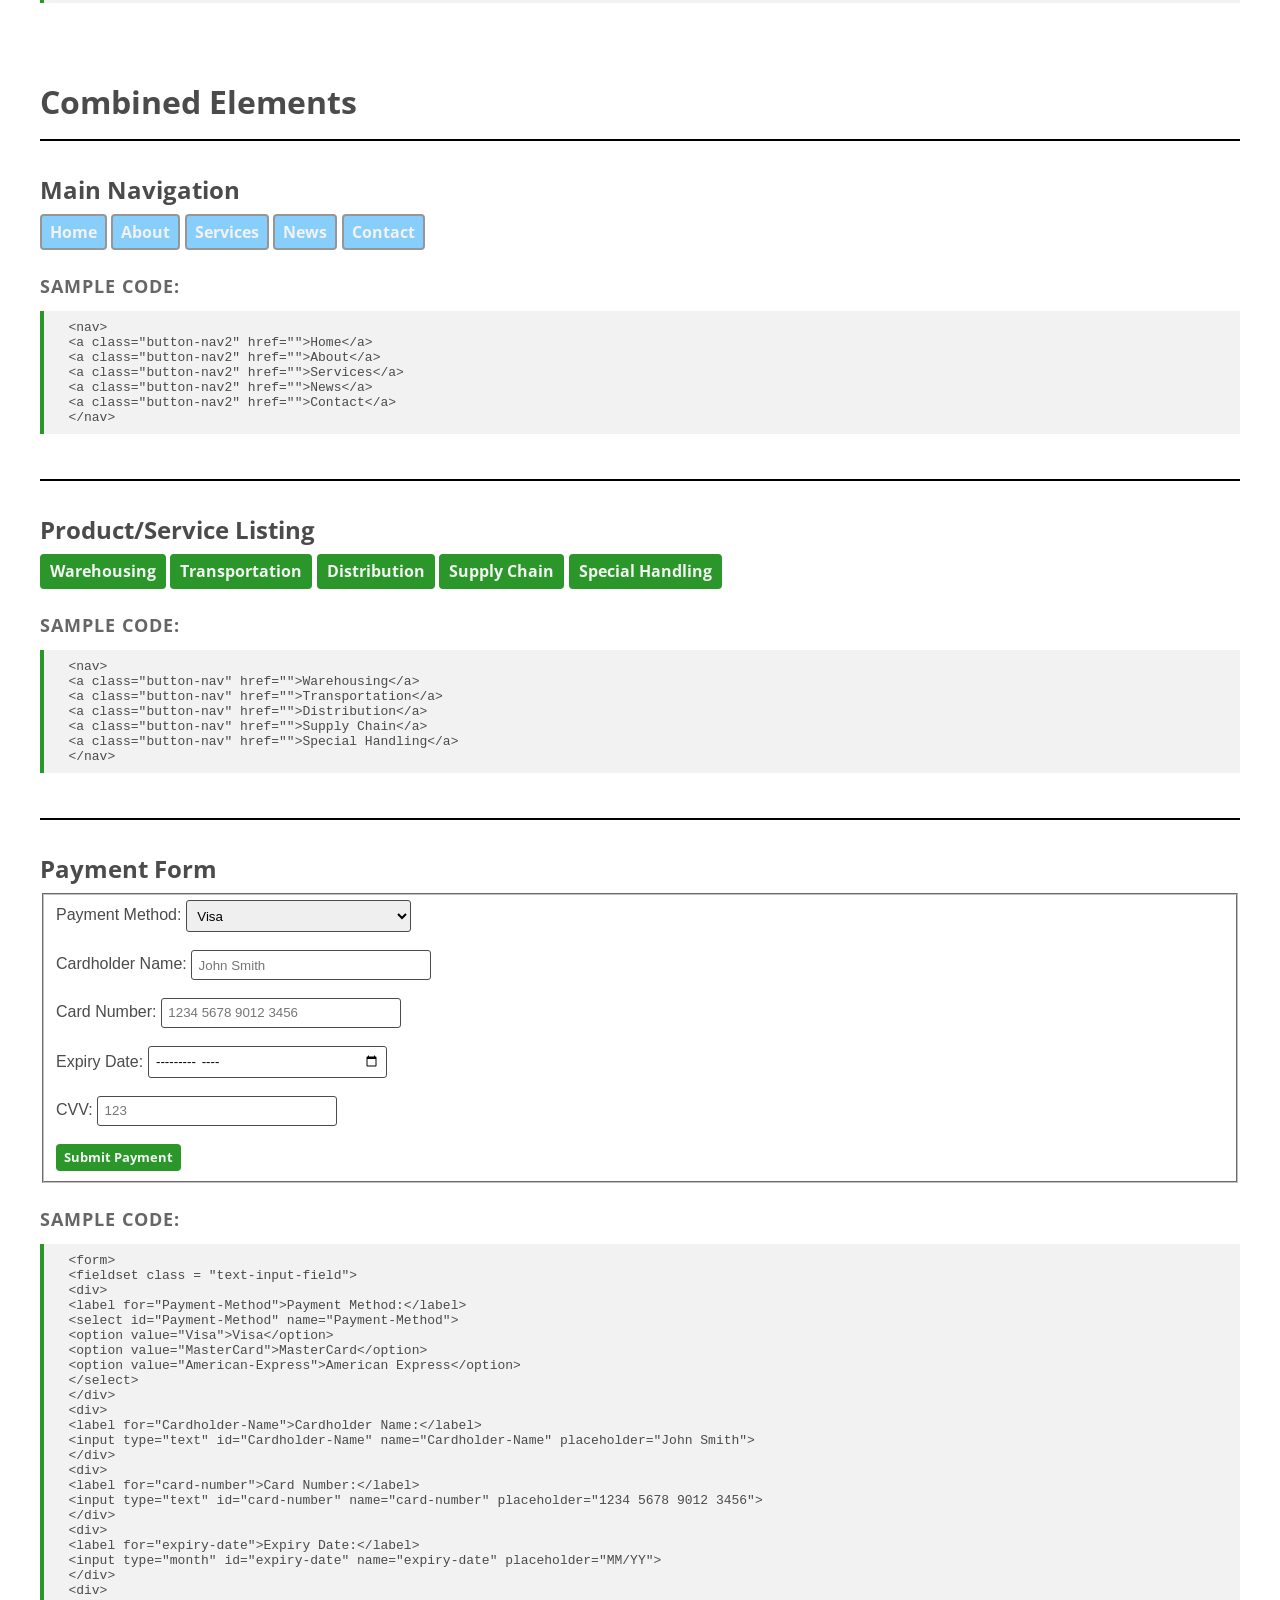
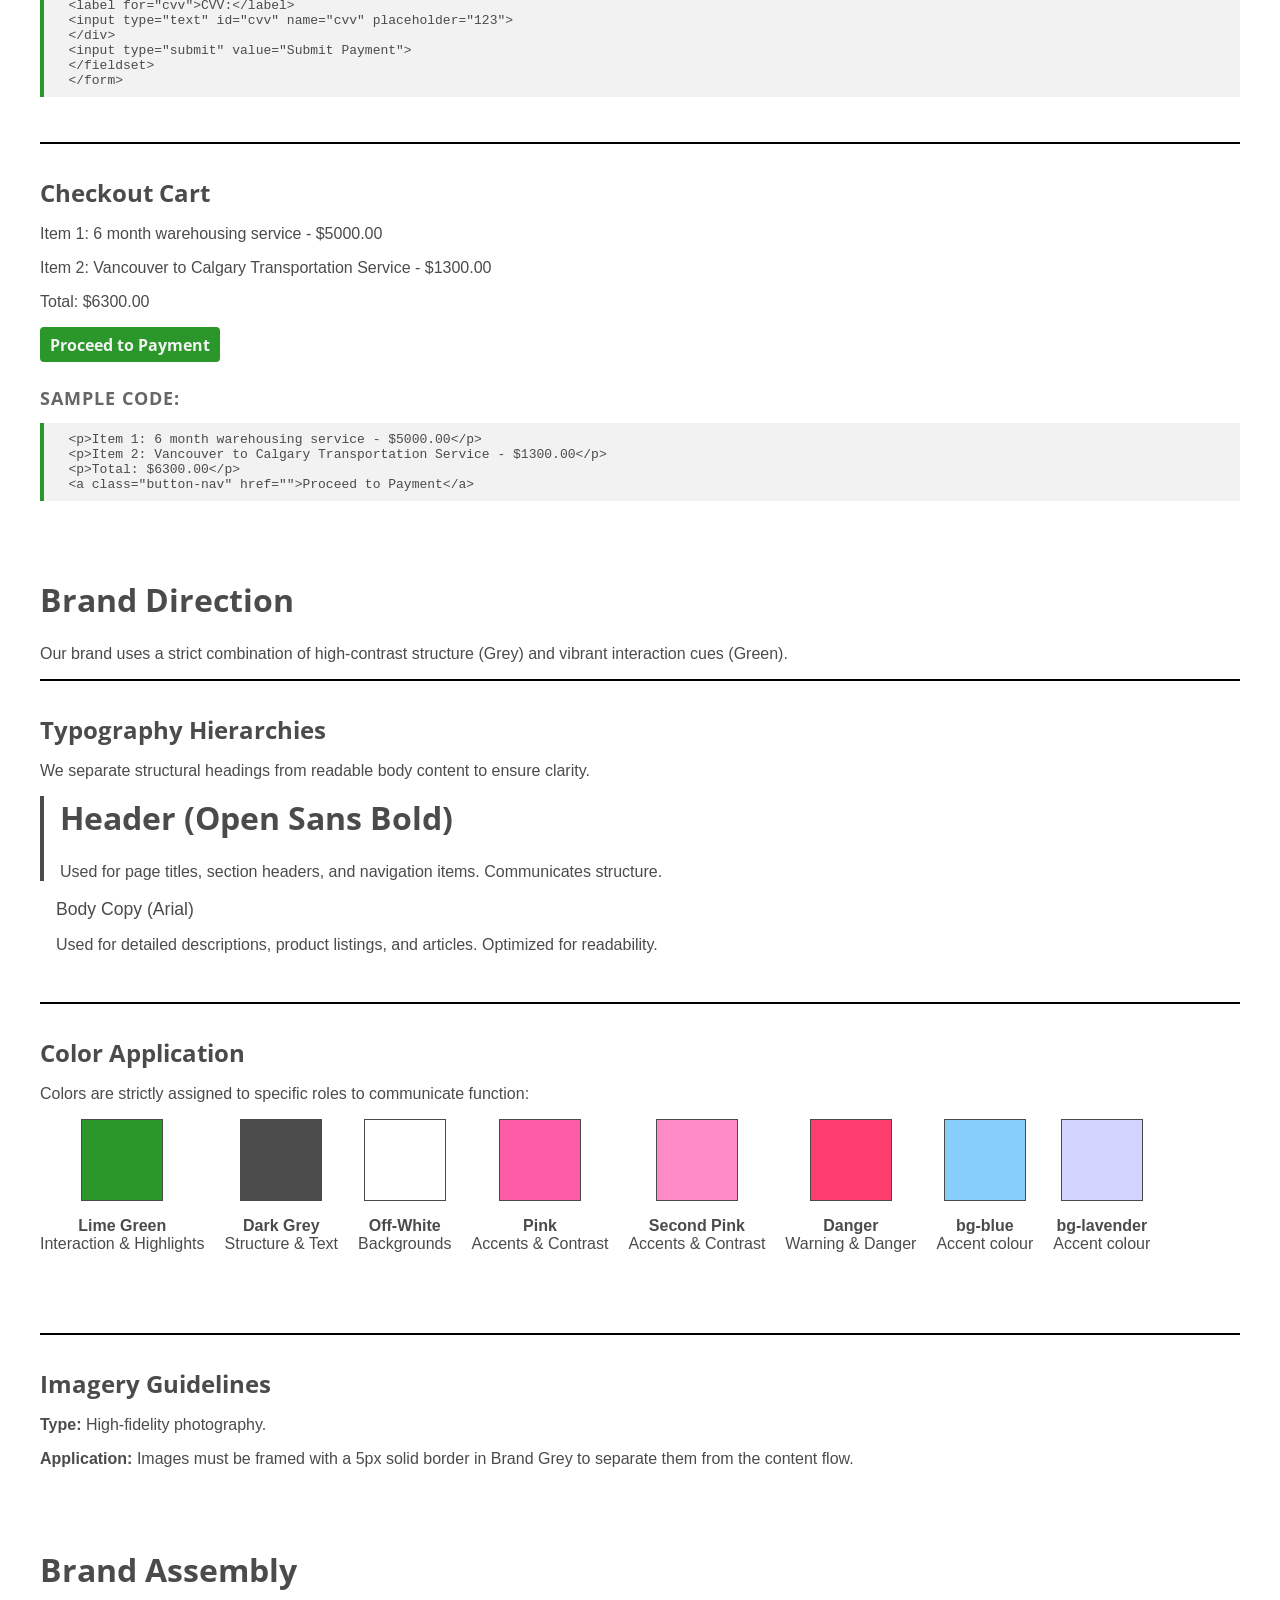
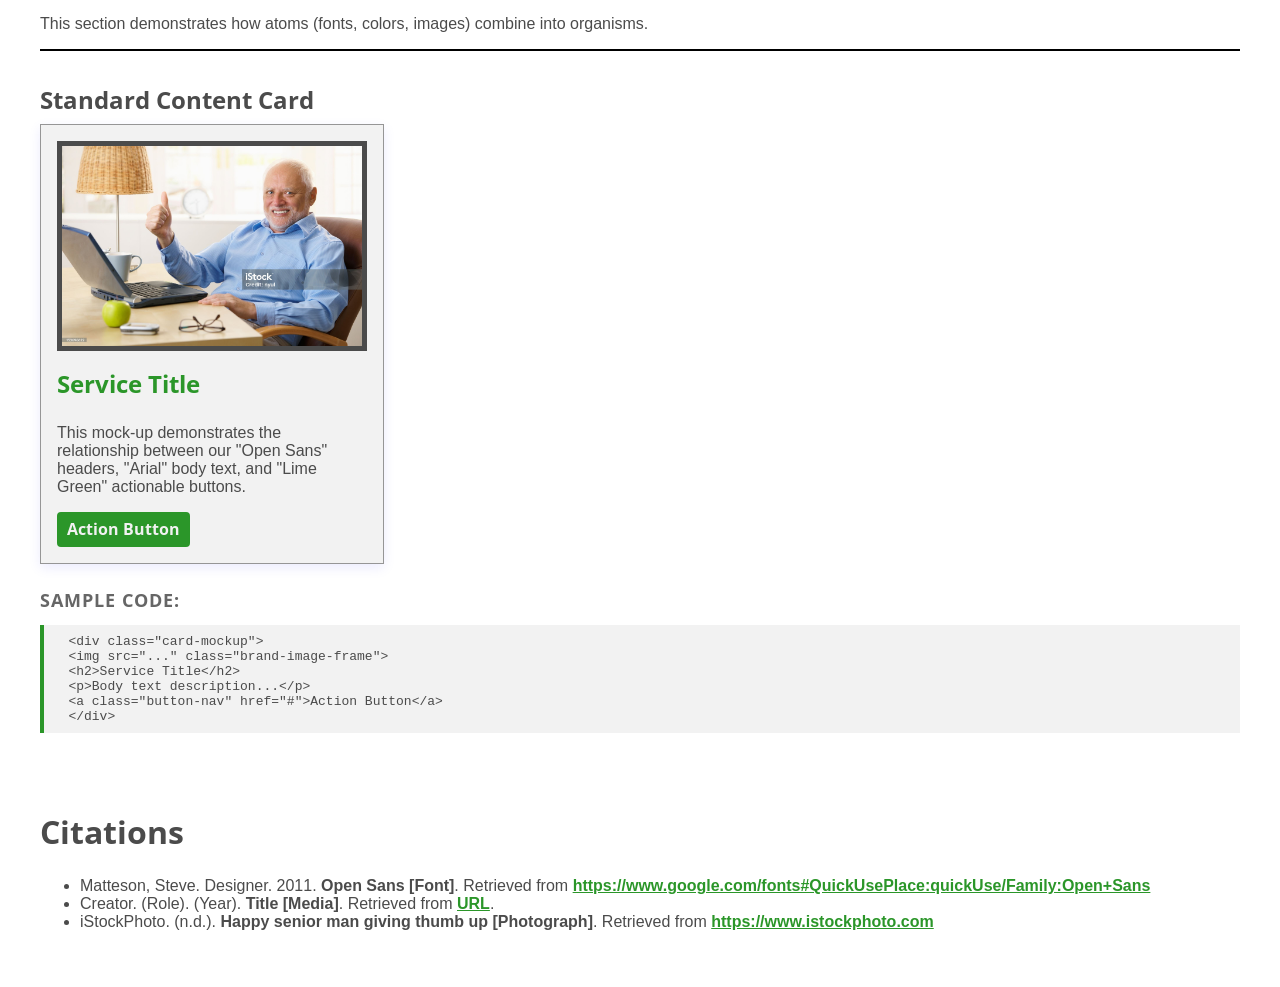
==== commit c9f64d47: "Merge branch 'main' of https://github.com/Walloppro/IAT339" ====
--- a/index.html
+++ b/index.html
@@ -403,9 +403,9 @@
   <link href="https://fonts.googleapis.com/css2?family=Inter:wght@400;600;800&family=Playfair+Display:wght@600;700&display=swap" rel="stylesheet">
 
 
-</head>
-
-<body>
+<!-- </head> -->
+
+<!-- <body>
   <div class="container">
     <header>
       <div class="topbar">
@@ -625,8 +625,8 @@
     
   </div>
 </body>
+</html> -->
+
+
+
 </html>
-
-
-
-</html>
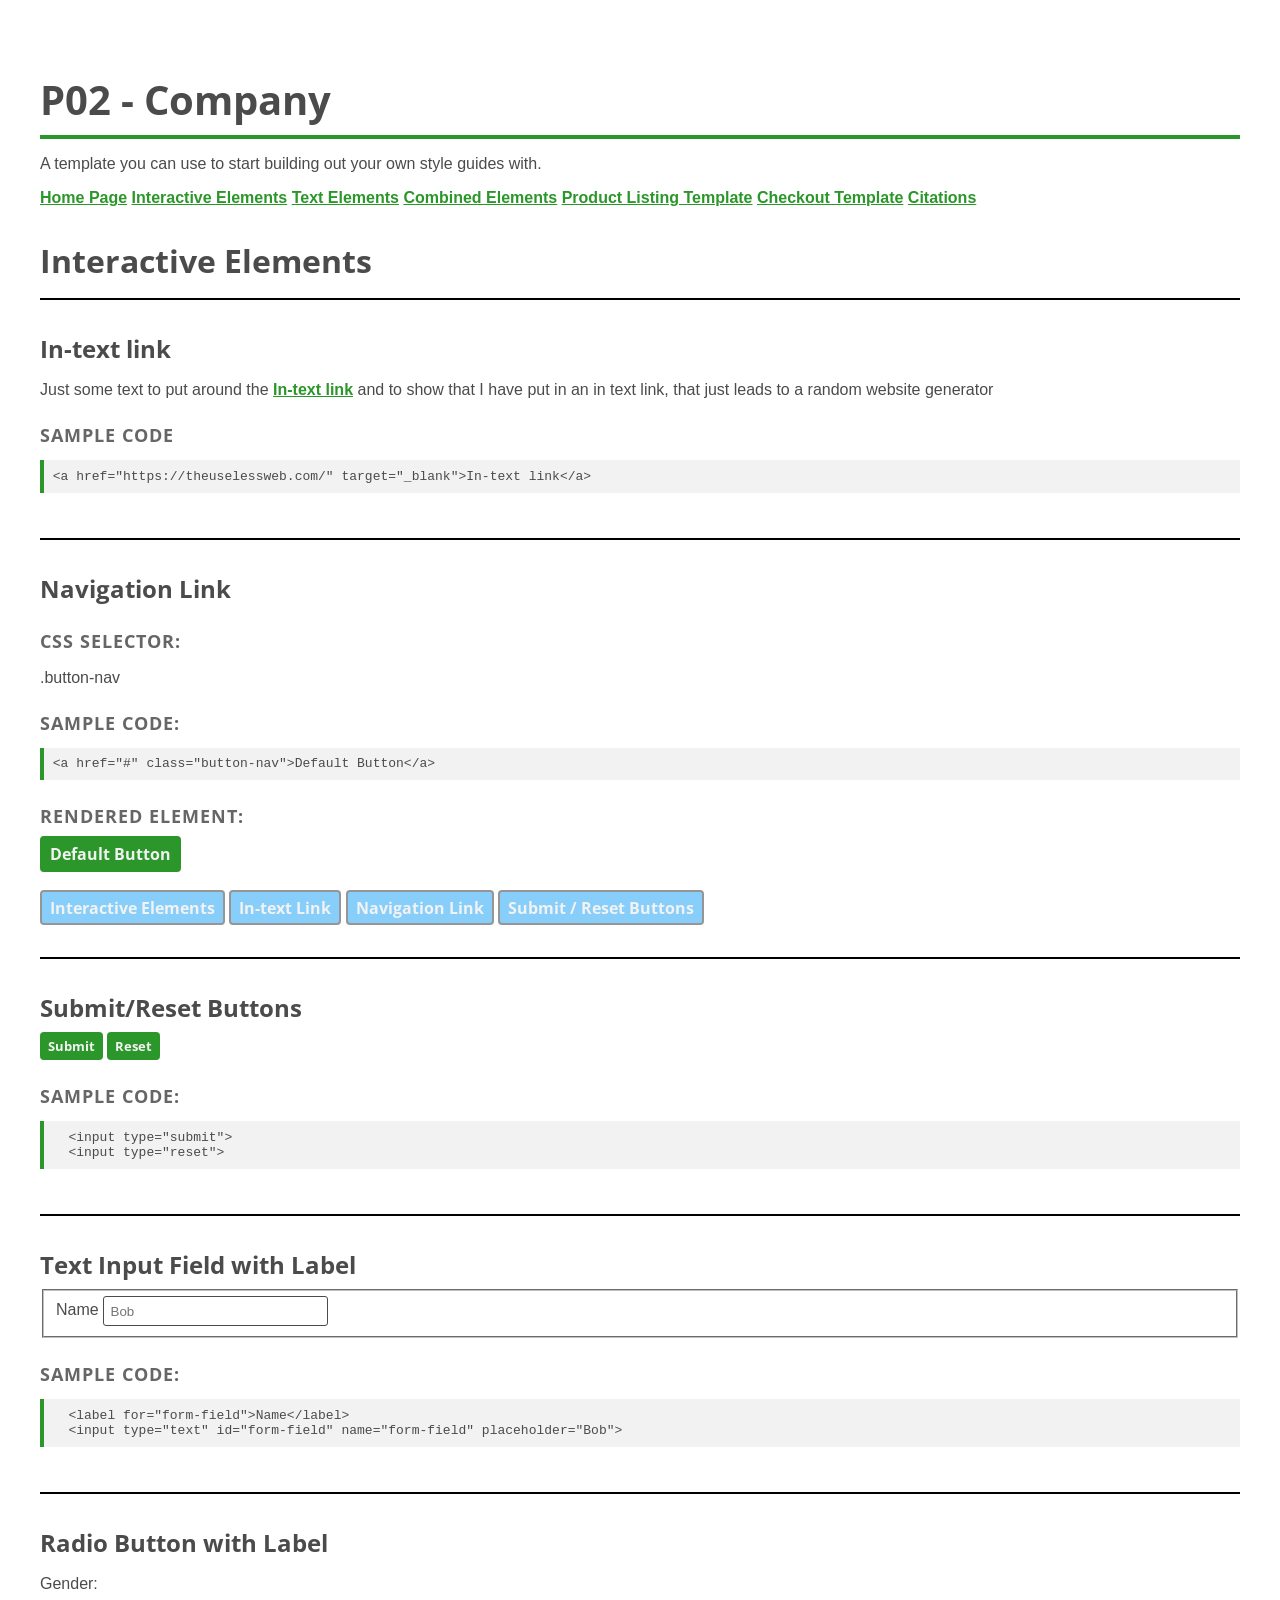
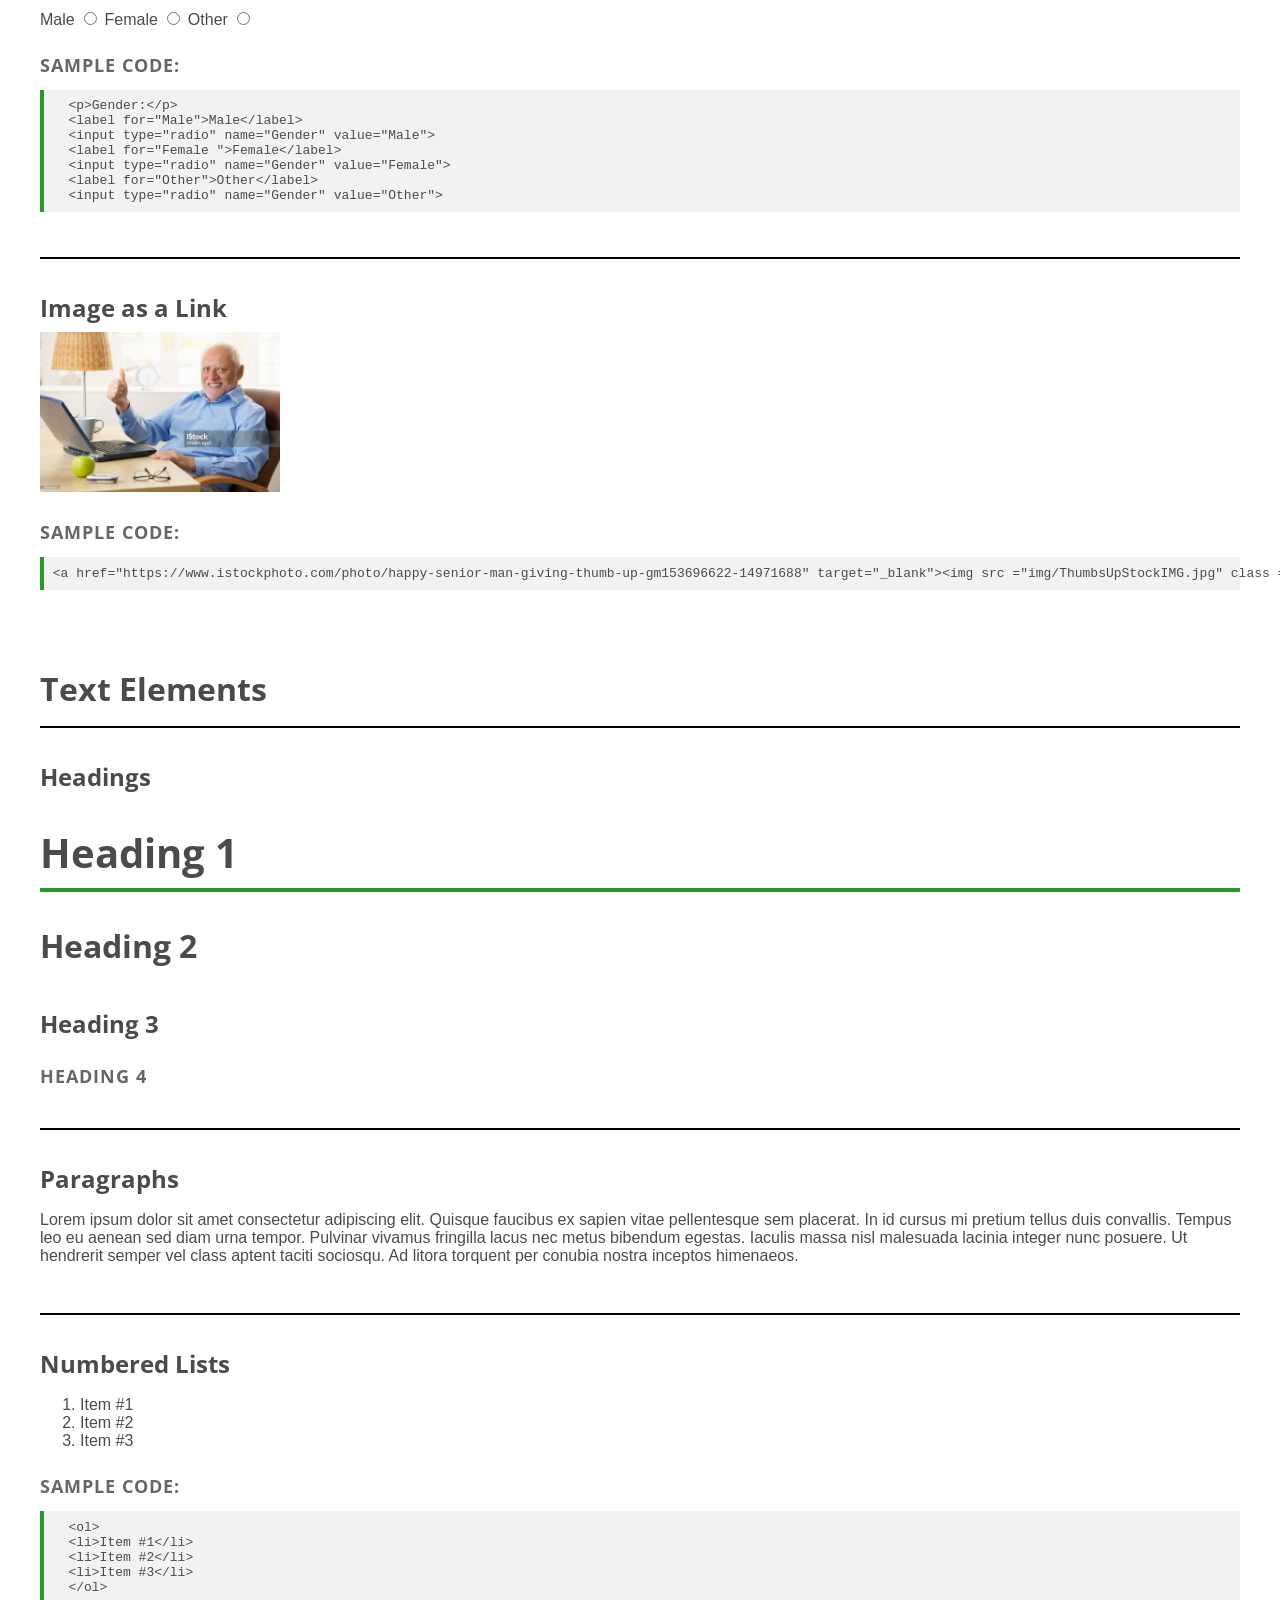
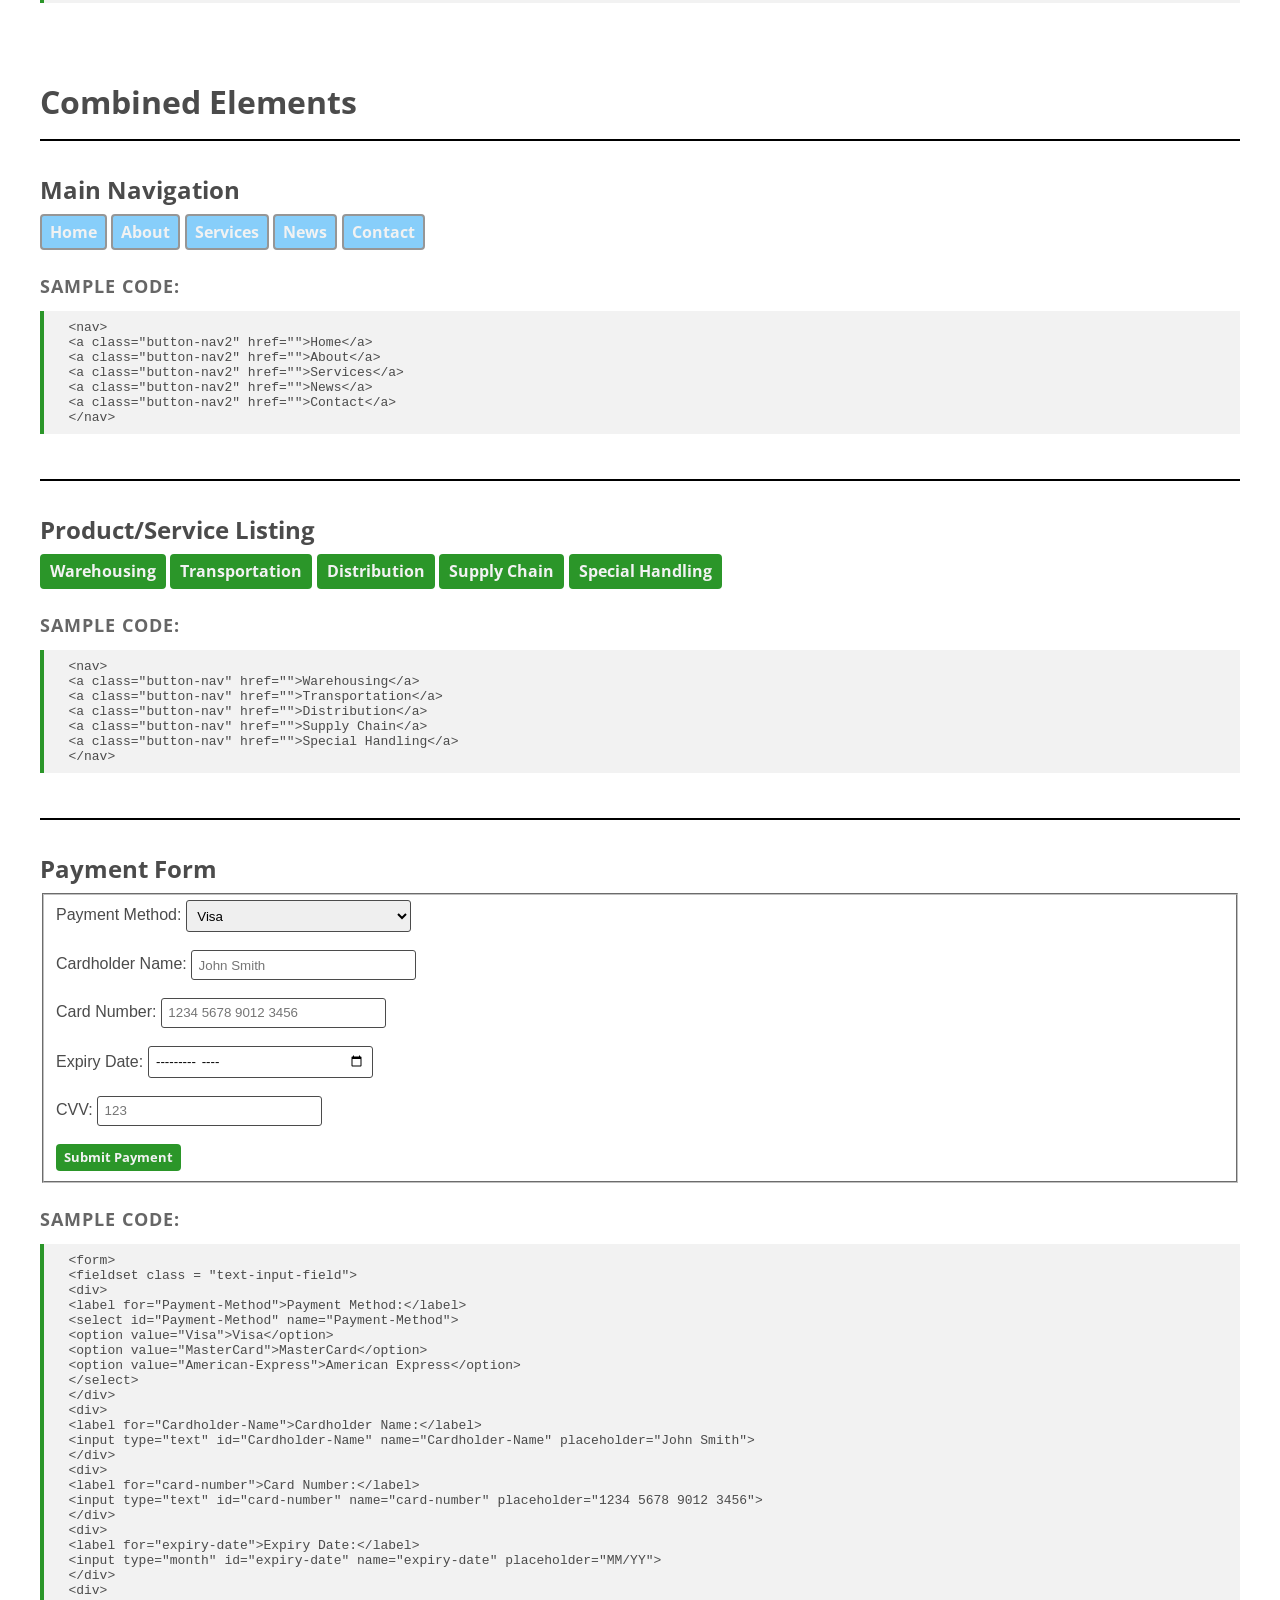
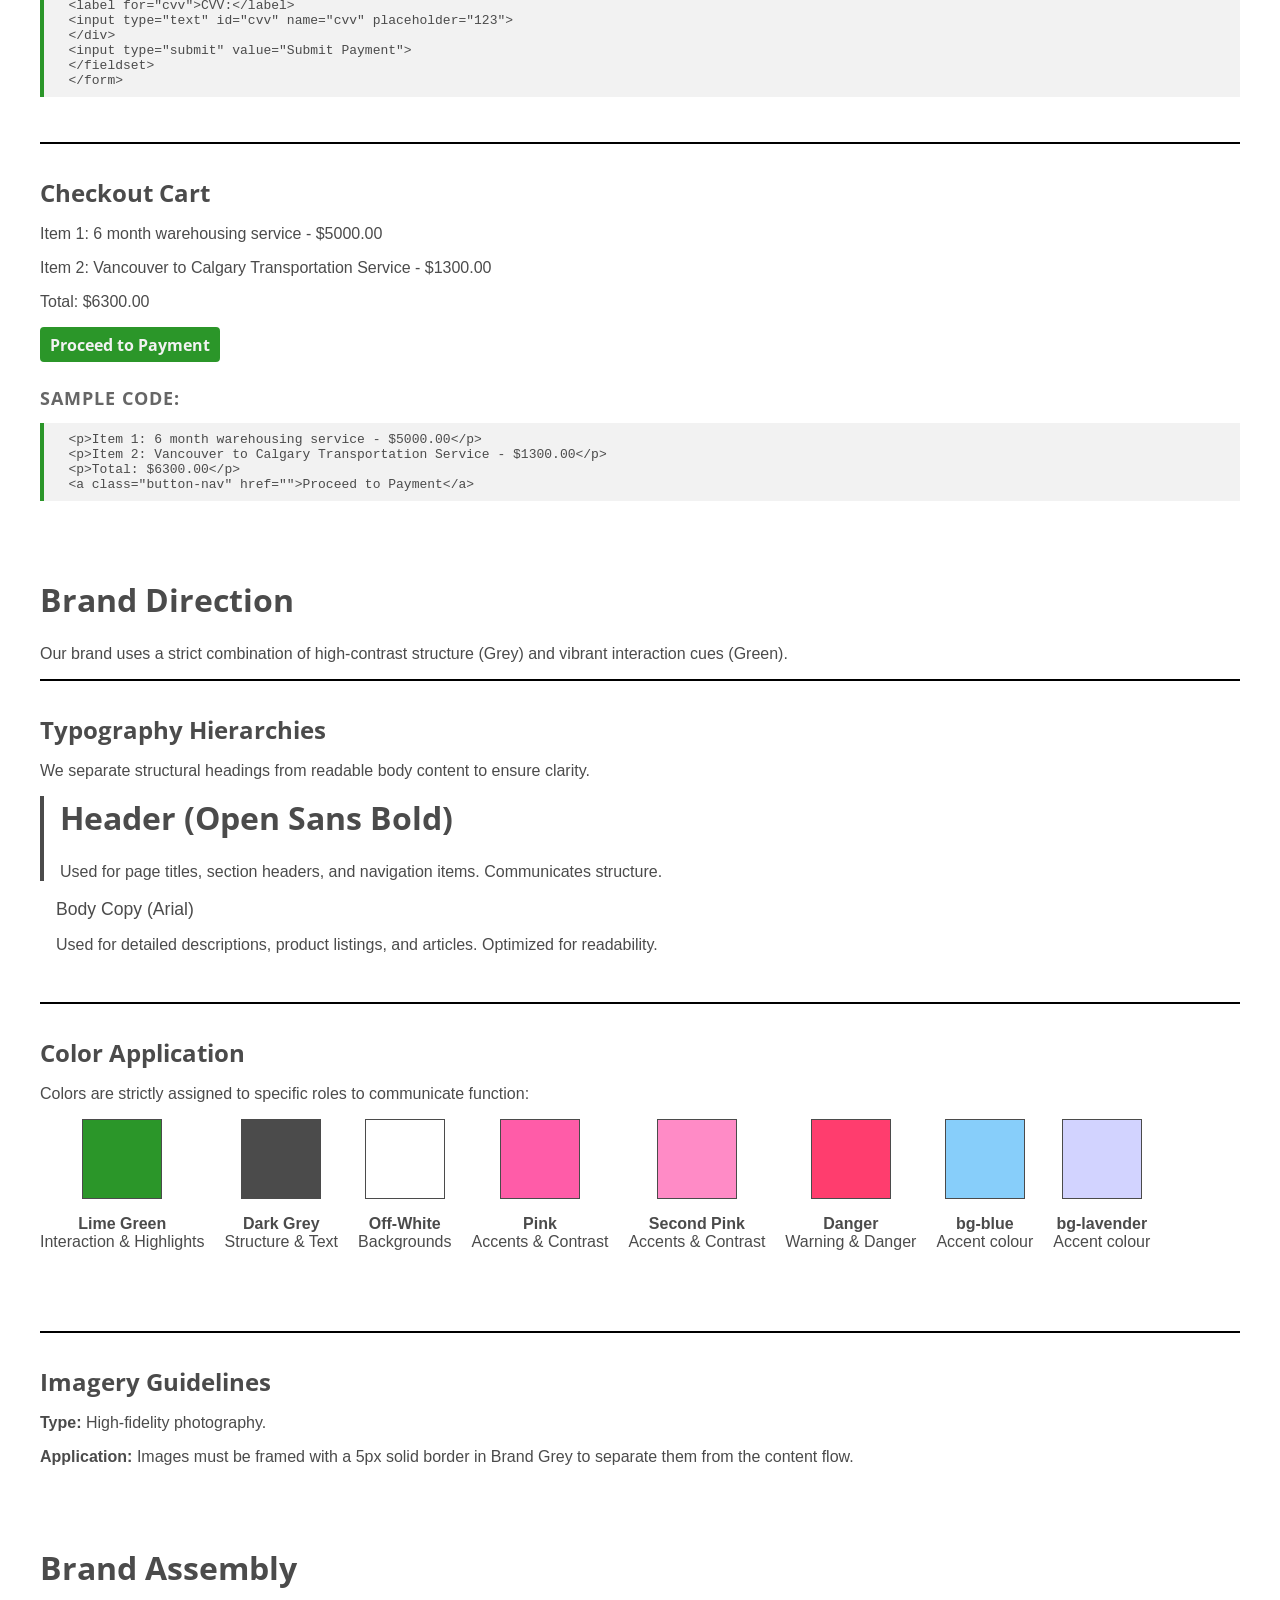
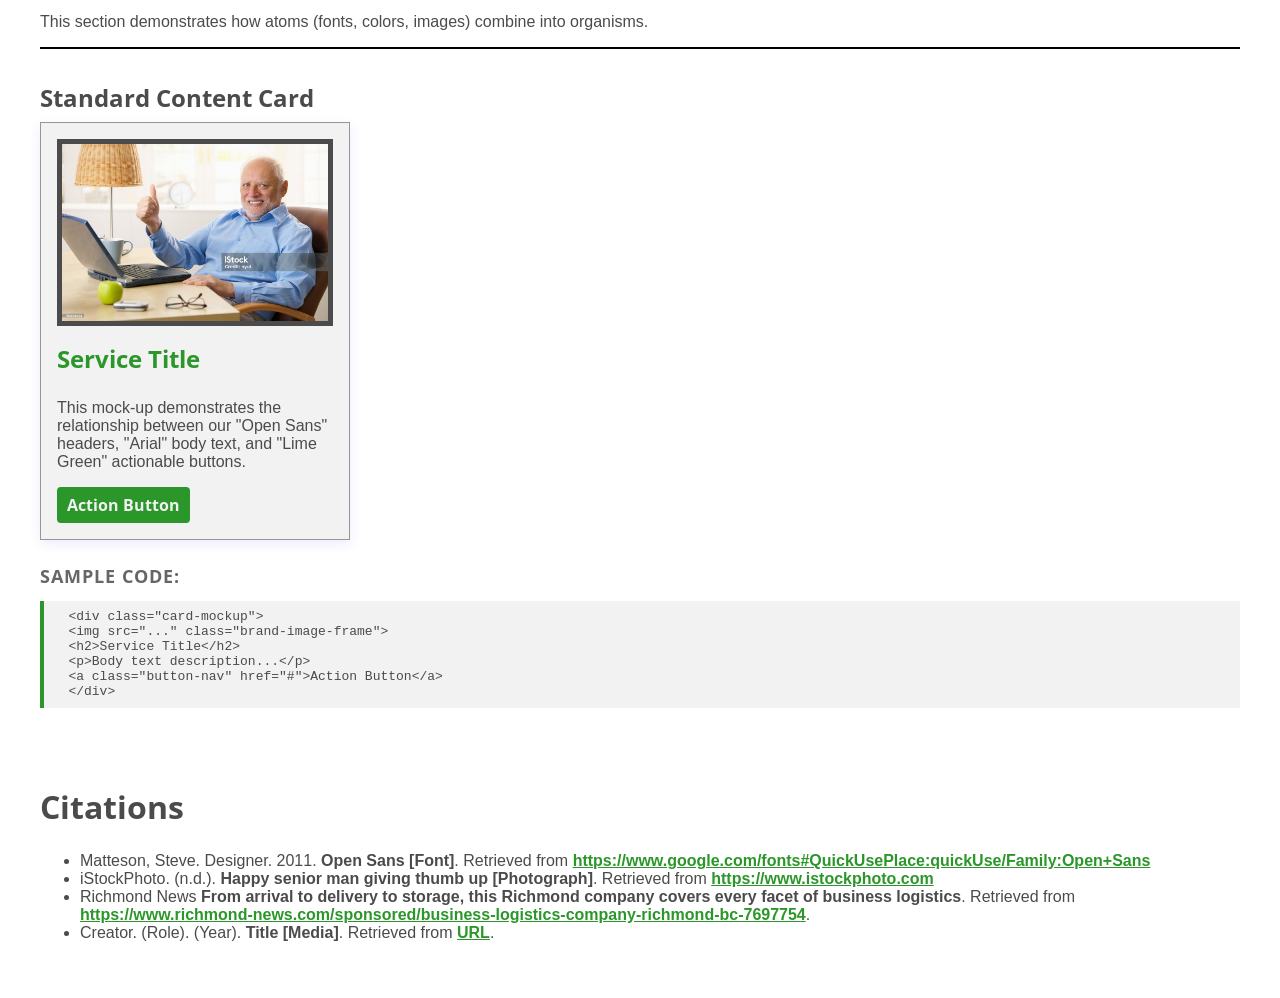
==== commit 4fc46c7d: "March 2 P02 Progress Check Added content such as home page, about us, location, contacts and more" ====
--- a/index.html
+++ b/index.html
@@ -1,5 +1,5 @@
 <!DOCTYPE html>
-<html>
+<html lang="en">
   <head>
 
     <meta charset="utf-8">
@@ -16,7 +16,8 @@
 
       <p>A template you can use to start building out your own style guides with.</p>
 
-      <nav>        
+      <nav>
+        <a href="Homepage.html">Home Page</a>        
         <a href="#interactive_elements">Interactive Elements</a>
         <a href="#text_elements">Text Elements</a>
         <a href="#combined_elements">Combined Elements</a>
@@ -384,8 +385,9 @@
       <h2>Citations</h2>
       <ul>
         <li>Matteson, Steve. Designer. 2011. <strong>Open Sans [Font]</strong>. Retrieved from <a href="https://www.google.com/fonts#QuickUsePlace:quickUse/Family:Open+Sans">https://www.google.com/fonts#QuickUsePlace:quickUse/Family:Open+Sans</a></li>
+        <li>iStockPhoto. (n.d.). <strong>Happy senior man giving thumb up [Photograph]</strong>. Retrieved from <a href="https://www.istockphoto.com/photo/happy-senior-man-giving-thumb-up-gm153696622-14971688" target="_blank">https://www.istockphoto.com</a></li>
+        <li>Richmond News <strong>From arrival to delivery to storage, this Richmond company covers every facet of business logistics</strong>. Retrieved from <a href="https://www.richmond-news.com/sponsored/business-logistics-company-richmond-bc-7697754" target="_blank">https://www.richmond-news.com/sponsored/business-logistics-company-richmond-bc-7697754</a>.</li>
         <li>Creator. (Role). (Year). <strong>Title [Media]</strong>. Retrieved from <a href="#">URL</a>.</li>
-        <li>iStockPhoto. (n.d.). <strong>Happy senior man giving thumb up [Photograph]</strong>. Retrieved from <a href="https://www.istockphoto.com/photo/happy-senior-man-giving-thumb-up-gm153696622-14971688" target="_blank">https://www.istockphoto.com</a></li>
       </ul>
     </section>
   </body>
--- a/css/main.css
+++ b/css/main.css
@@ -2,6 +2,11 @@
   STYLE GUIDE STYLING 
   Default styling for the style guide 
 */
+*,*::after,*::before{
+    -webkit-box-sizing:border-box;
+    -moz-box-sizing:border-box;
+    box-sizing:border-box
+}
 
 :root{
   /* Colors */
@@ -152,6 +157,13 @@
   color: var(--brand-offGreen);
 }
 
+.title-card-image{
+  display: block;
+  margin: 3rem auto 0;
+  max-width: 100%;
+  height: auto;
+}
+
 .small-link-image{
   width: 15rem;
   height: auto;
@@ -269,6 +281,42 @@
   padding: 2rem;
   border: 1px solid var(--brand-grey);
 }
+
+.container .block{
+  height: auto;
+  color:white;
+}
+
+.container .Title_Card {
+  max-width: 110%;   
+  background-color: var(--brand-green);   
+  margin: -2rem;
+  padding: 1.5rem 2rem; 
+  box-sizing: border-box;
+}
+
+.container .Title_Card h1 {
+  border-bottom: 4px solid var(--brand-grey);
+  padding-bottom: 0.5rem;
+}
+
+.container .Title_Card .button-nav {
+  border: 2px solid var(--brand-offGrey);
+  background-color: var(--brand-grey);
+  transition-property: background-color; 
+  transition-duration: 0.5s;
+}
+.container .Title_Card .button-nav:hover, .container .Title_Card .button-nav:focus {
+  background-color: var(--brand-offGrey);
+  color: var(--brand-offGreen);
+}
+
+footer{
+  margin-top: 3rem;
+  border-top: 1px solid var(--brand-offGrey);
+}
+
+/* Media Queries for Responsiveness */
 
 @media screen and (max-width: 700px) {
   .checkout-layout {
@@ -281,4 +329,8 @@
   .button-nav{
     margin-bottom: 0.25rem;
   }
-} +  .title-card-image {
+        max-width: 100%;
+        height: auto;
+  }
+} 
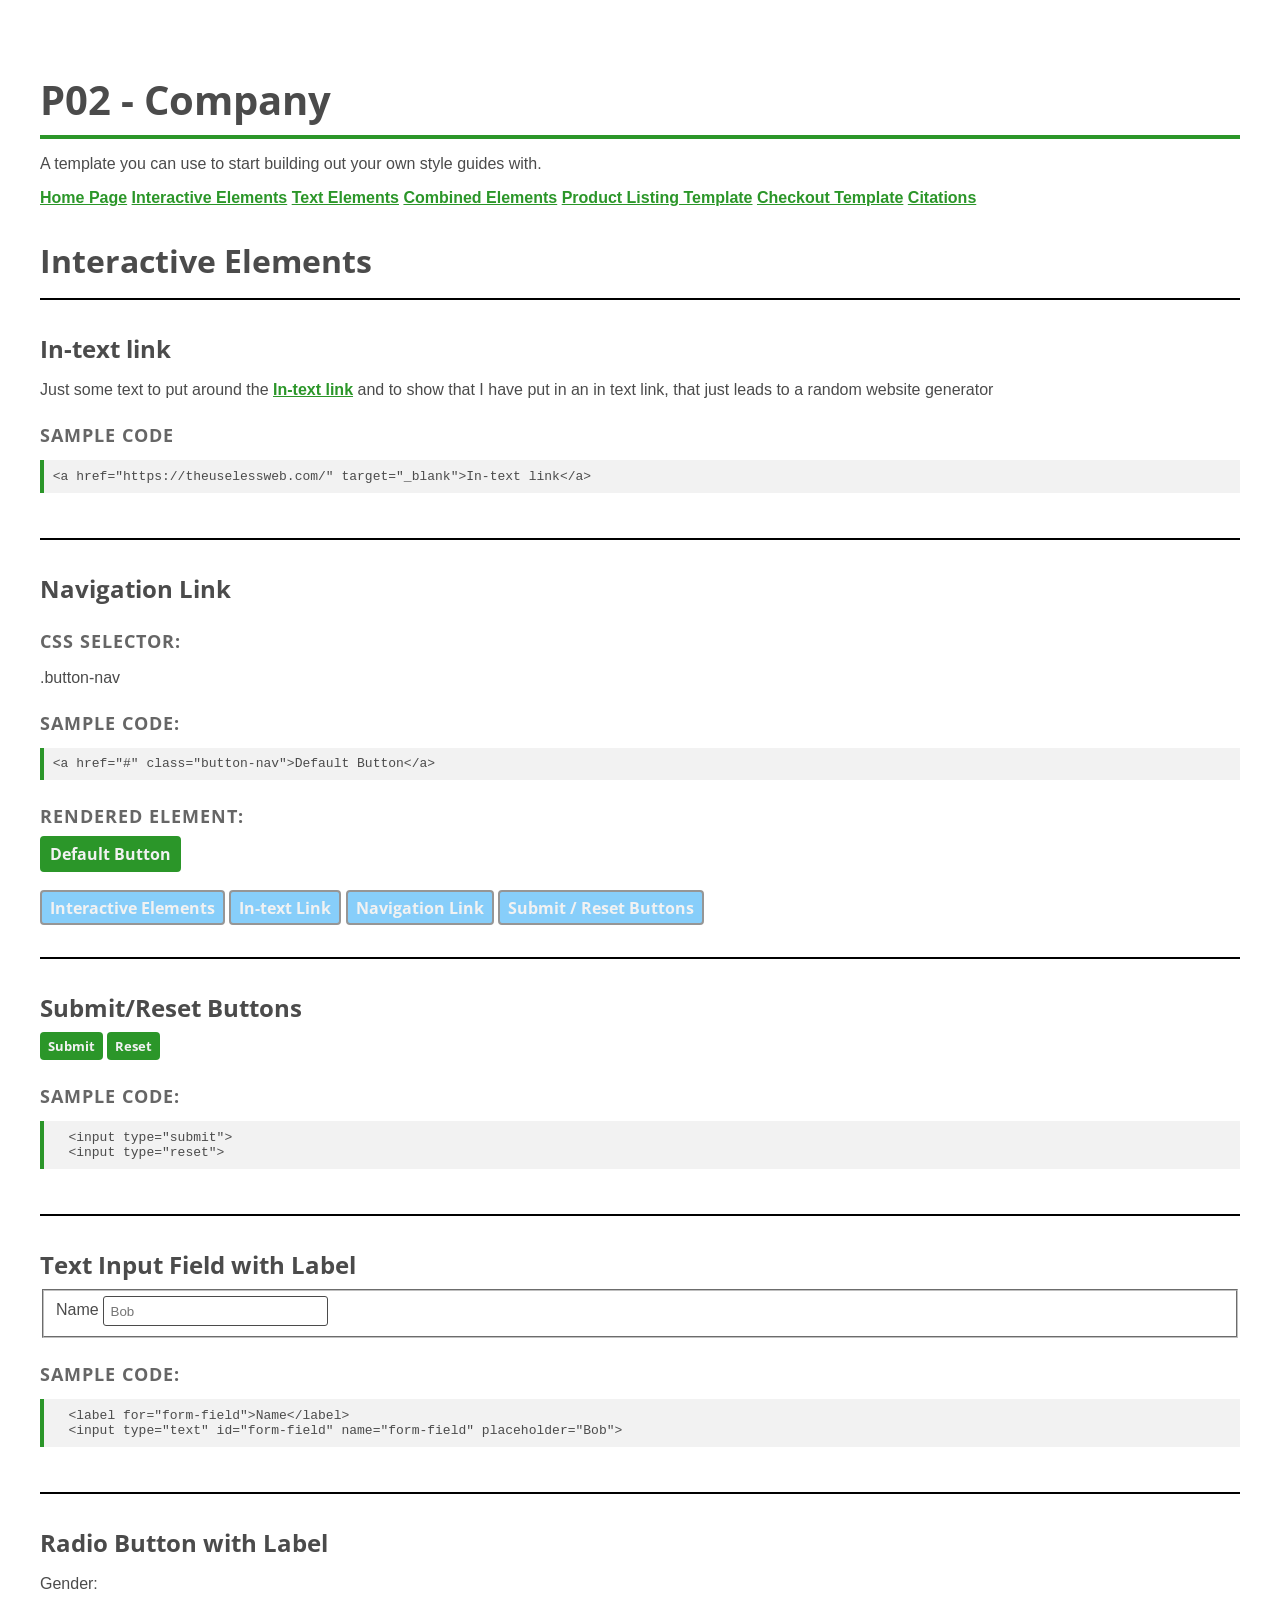
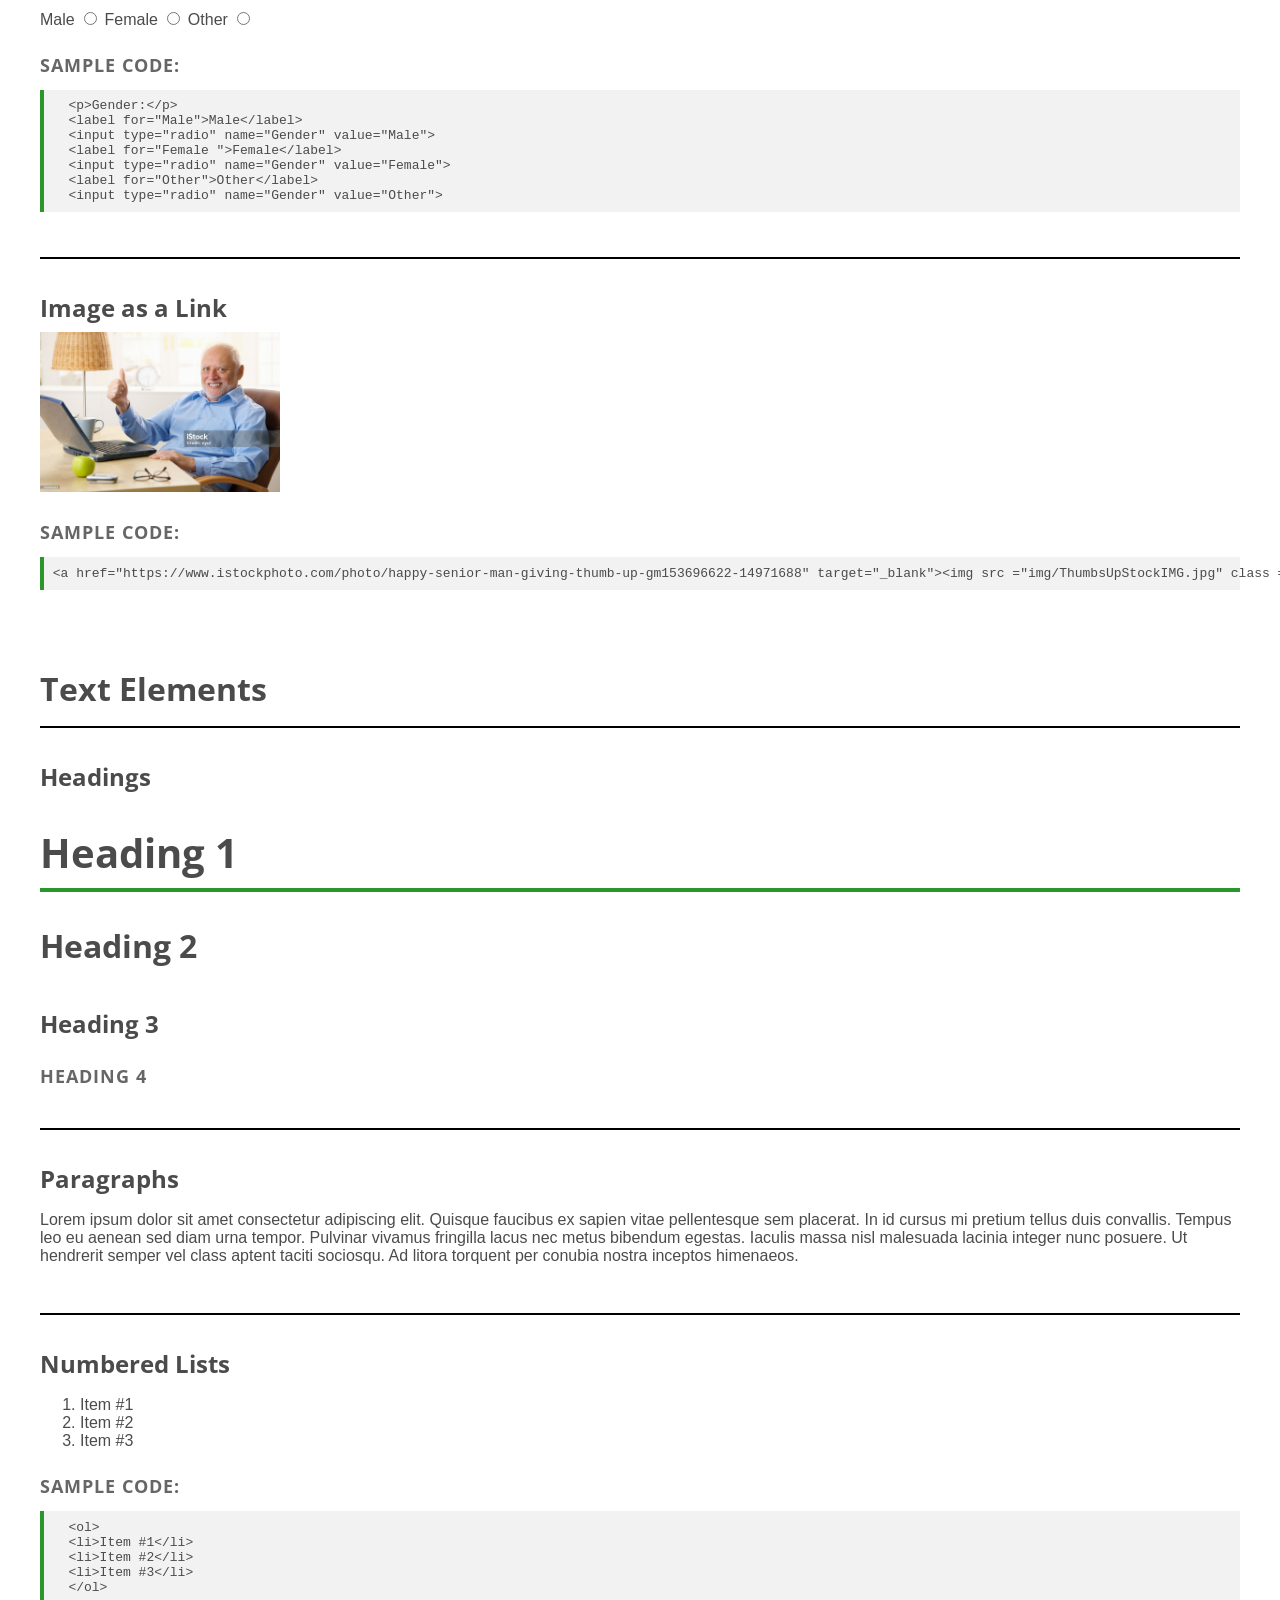
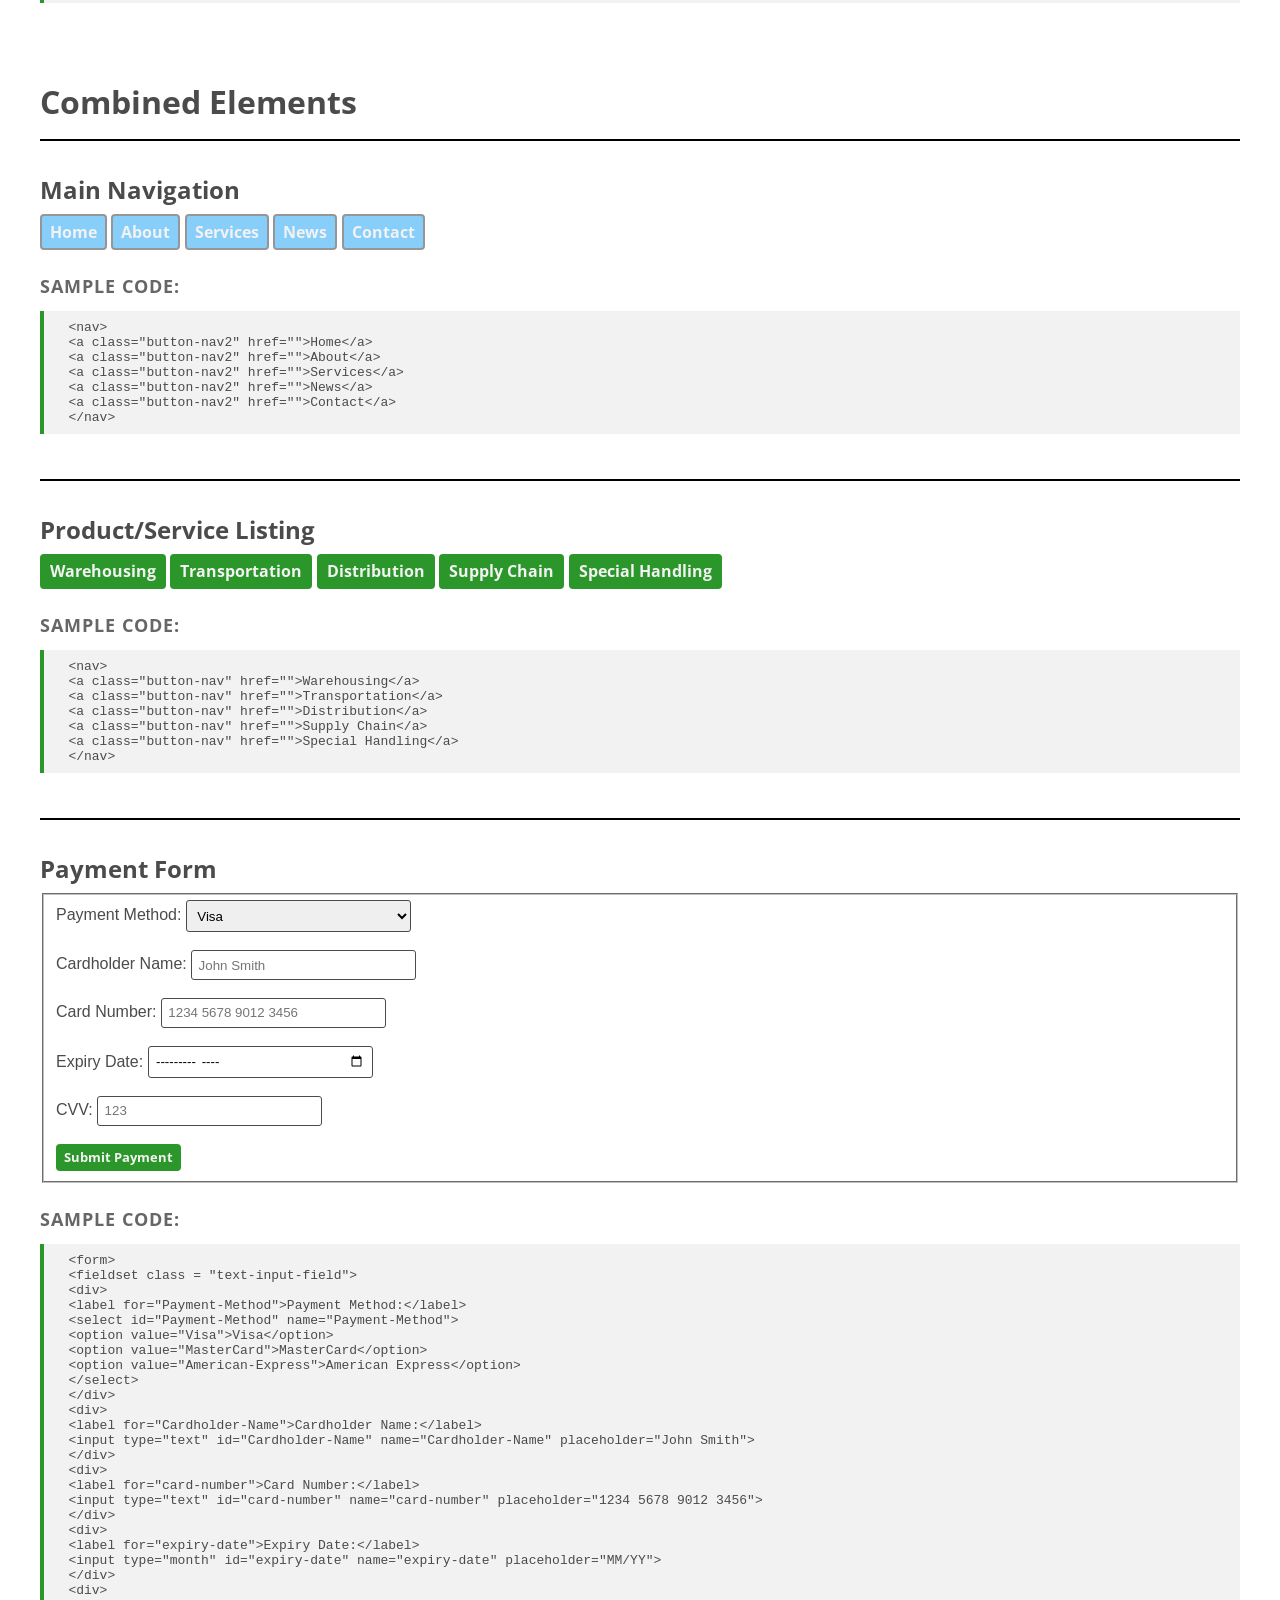
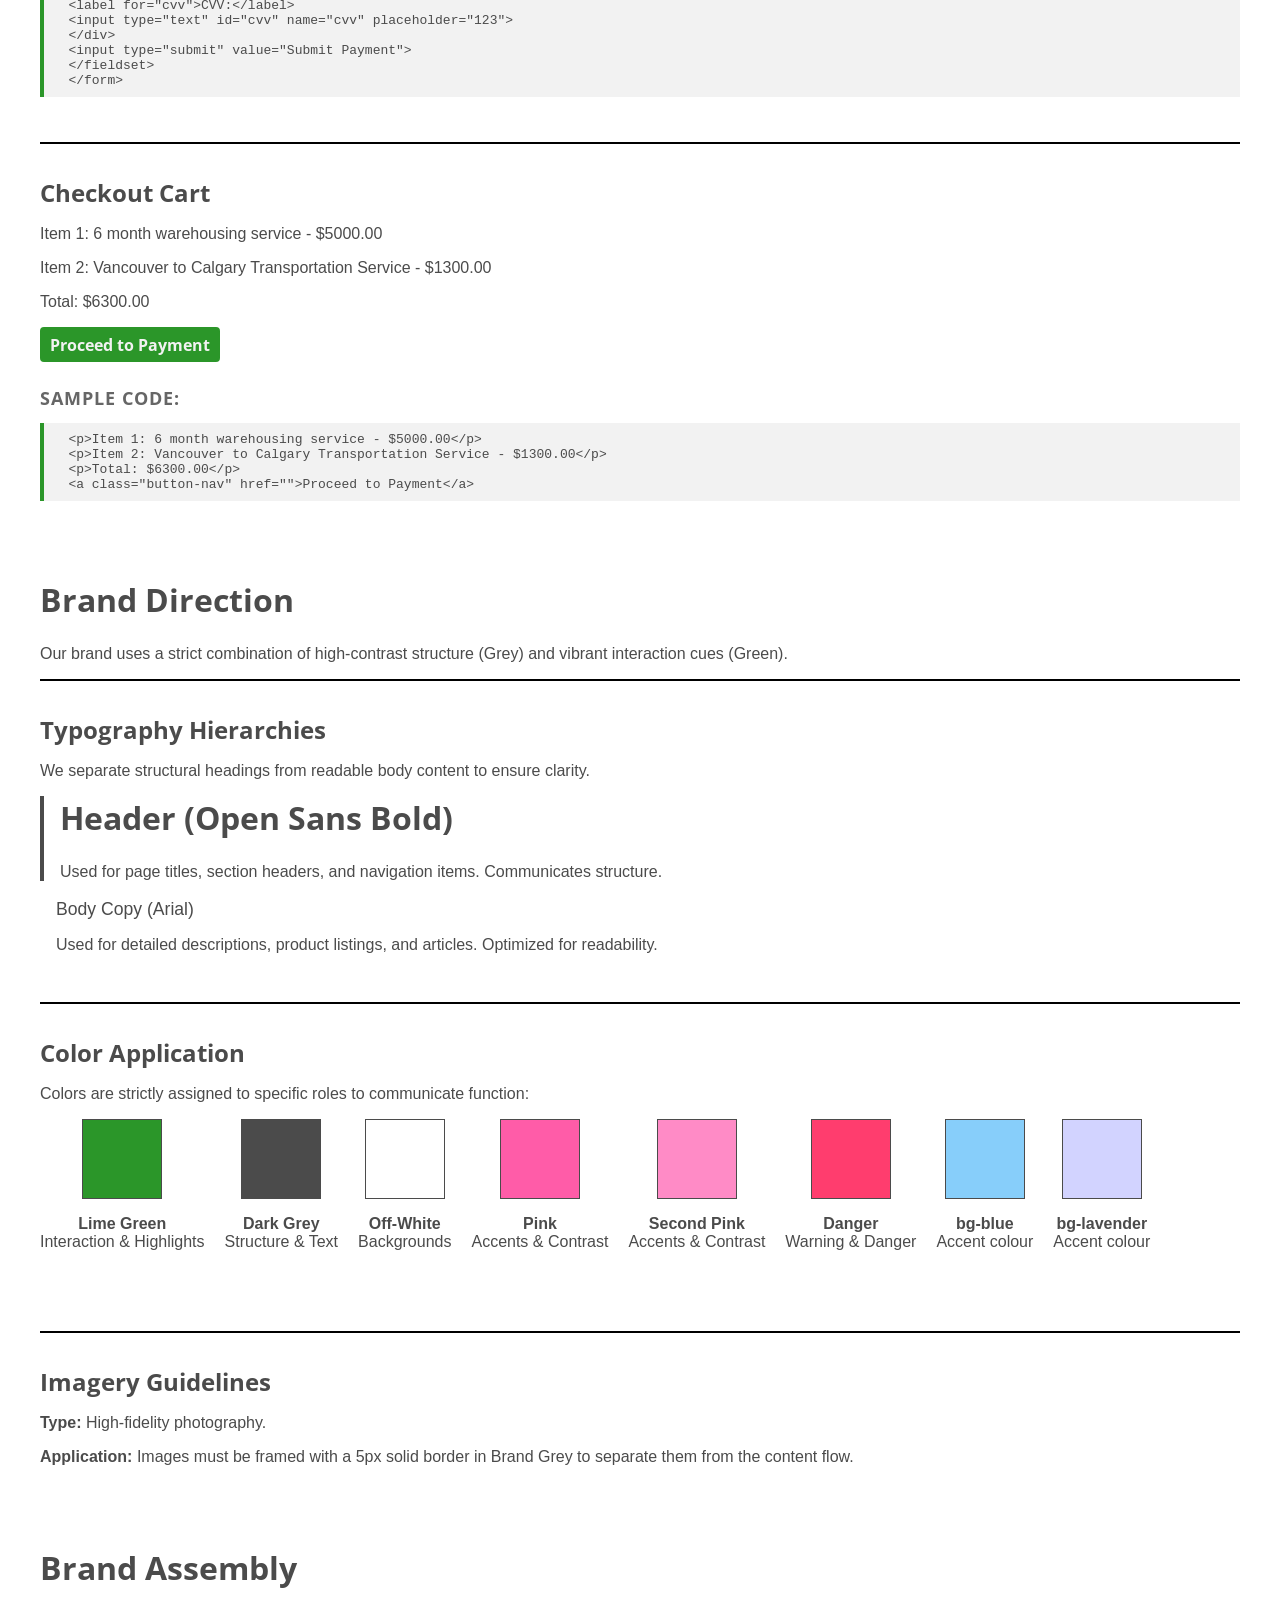
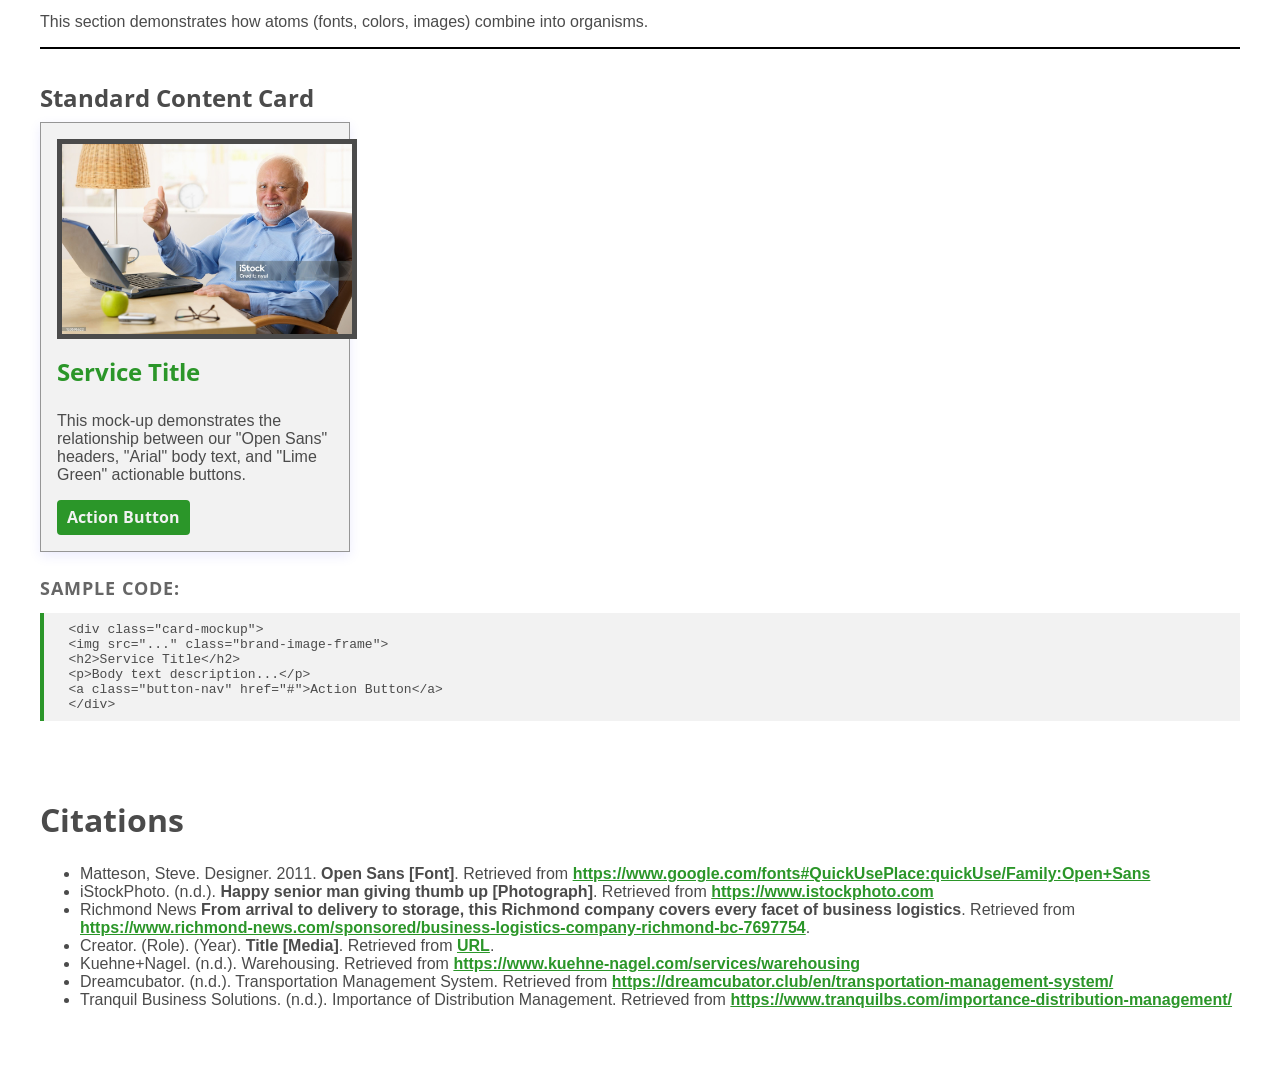
==== commit d7836eb2: "Update the navigation and the photos" ====
--- a/index.html
+++ b/index.html
@@ -388,6 +388,9 @@
         <li>iStockPhoto. (n.d.). <strong>Happy senior man giving thumb up [Photograph]</strong>. Retrieved from <a href="https://www.istockphoto.com/photo/happy-senior-man-giving-thumb-up-gm153696622-14971688" target="_blank">https://www.istockphoto.com</a></li>
         <li>Richmond News <strong>From arrival to delivery to storage, this Richmond company covers every facet of business logistics</strong>. Retrieved from <a href="https://www.richmond-news.com/sponsored/business-logistics-company-richmond-bc-7697754" target="_blank">https://www.richmond-news.com/sponsored/business-logistics-company-richmond-bc-7697754</a>.</li>
         <li>Creator. (Role). (Year). <strong>Title [Media]</strong>. Retrieved from <a href="#">URL</a>.</li>
+        <li>Kuehne+Nagel. (n.d.). Warehousing. Retrieved from <a href=https://www.kuehne-nagel.com/services/warehousing>https://www.kuehne-nagel.com/services/warehousing</a></li>
+        <li>Dreamcubator. (n.d.). Transportation Management System. Retrieved from <a href="https://dreamcubator.club/en/transportation-management-system/">https://dreamcubator.club/en/transportation-management-system/</a></li>
+        <li>Tranquil Business Solutions. (n.d.). Importance of Distribution Management. Retrieved from <a href="https://www.tranquilbs.com/importance-distribution-management/">https://www.tranquilbs.com/importance-distribution-management/</a></li>
       </ul>
     </section>
   </body>
--- a/css/main.css
+++ b/css/main.css
@@ -58,6 +58,12 @@
   font-size: 1.1rem; text-transform: uppercase; letter-spacing: 1px; color: rgb(102, 102, 102); margin-top: 1.5rem;}
 p  { 
   margin-bottom: 1rem; }
+
+header {
+    position: sticky;
+    top: 0;
+}
+
 
 nav a:hover, nav a:focus {
   text-decoration: none;
@@ -177,13 +183,12 @@
 }
 
 .brand-image-frame{
-  border: 5px solid var(--brand-grey);
-  width: 100%;
-  max-width: 300px;
-  height: auto;
-  display: block;
-  margin-bottom: 1rem;
-  margin: 0 auto 1rem auto;
+    border: 5px solid var(--brand-grey);
+    width: 300px;
+    height: 200px;
+    object-fit: cover;
+    display: block;
+    margin: 0 auto 1rem auto;
 }
 
 .swatch-container{
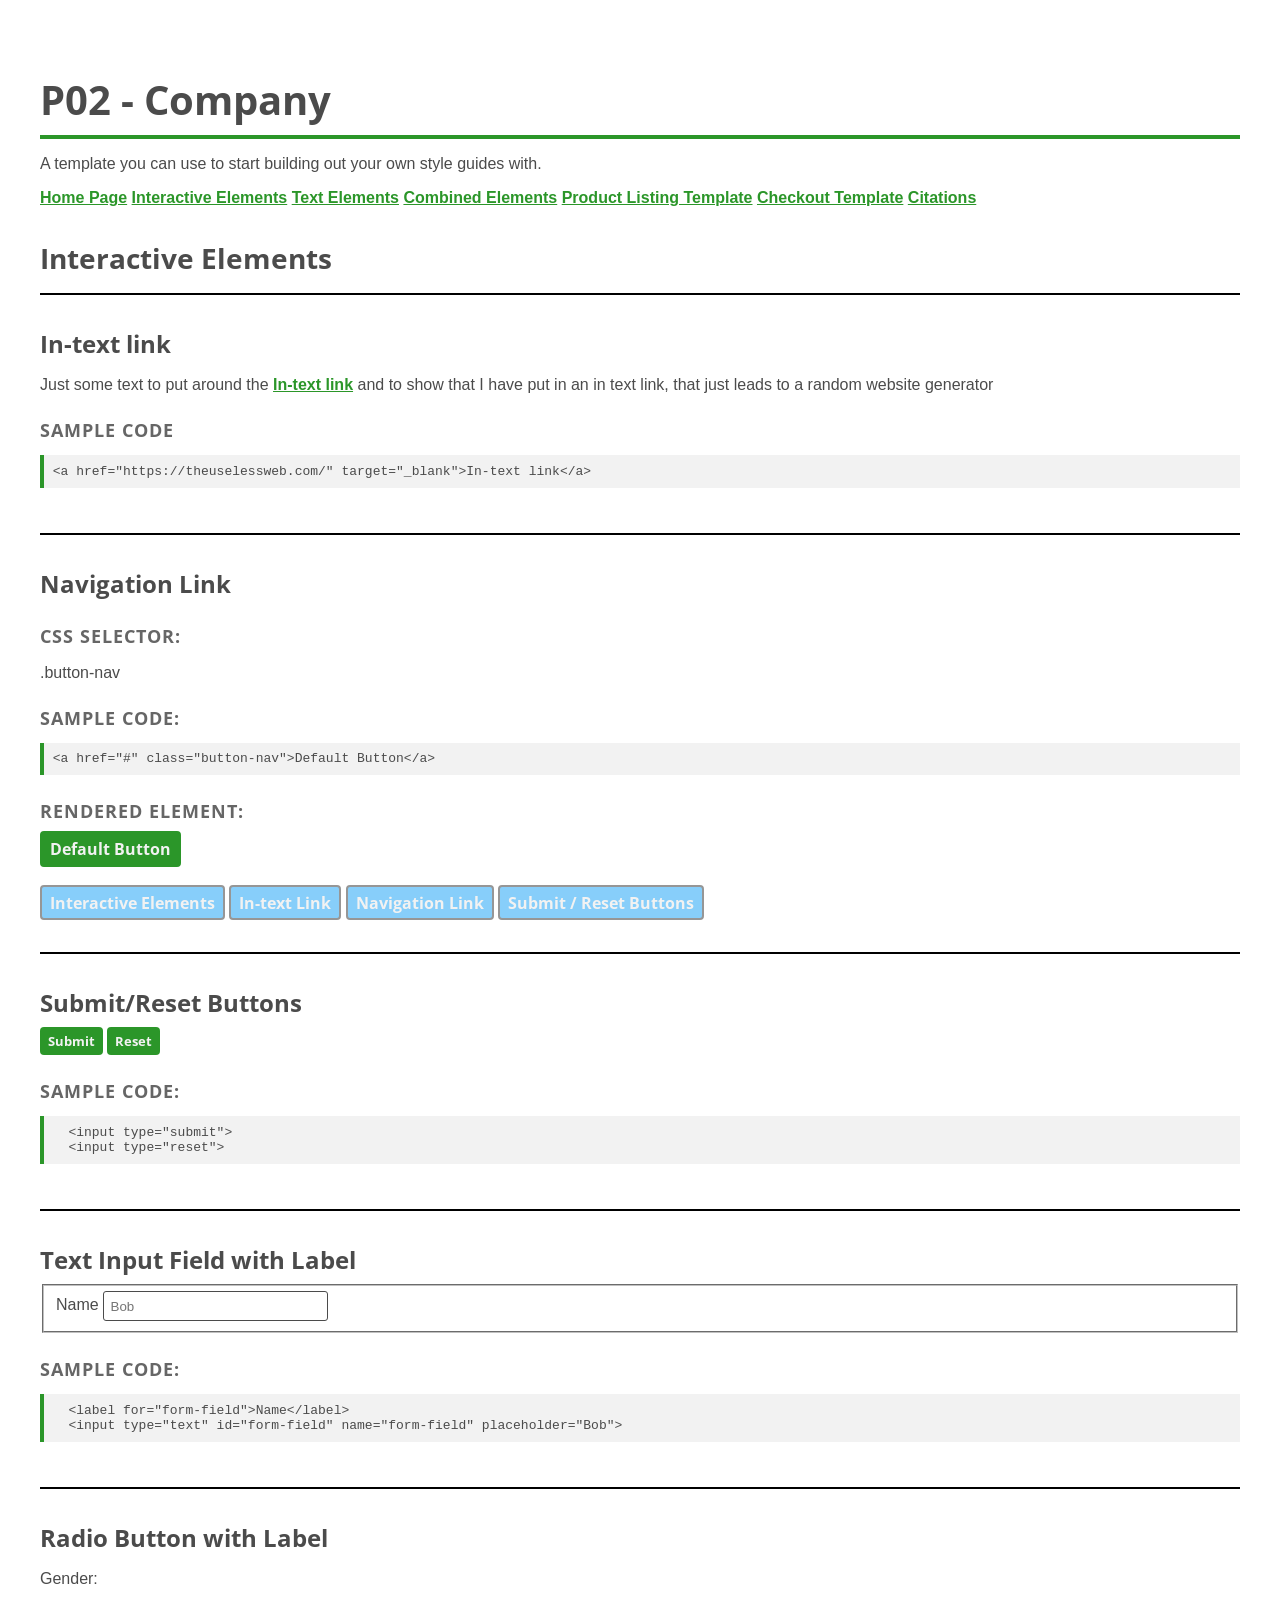
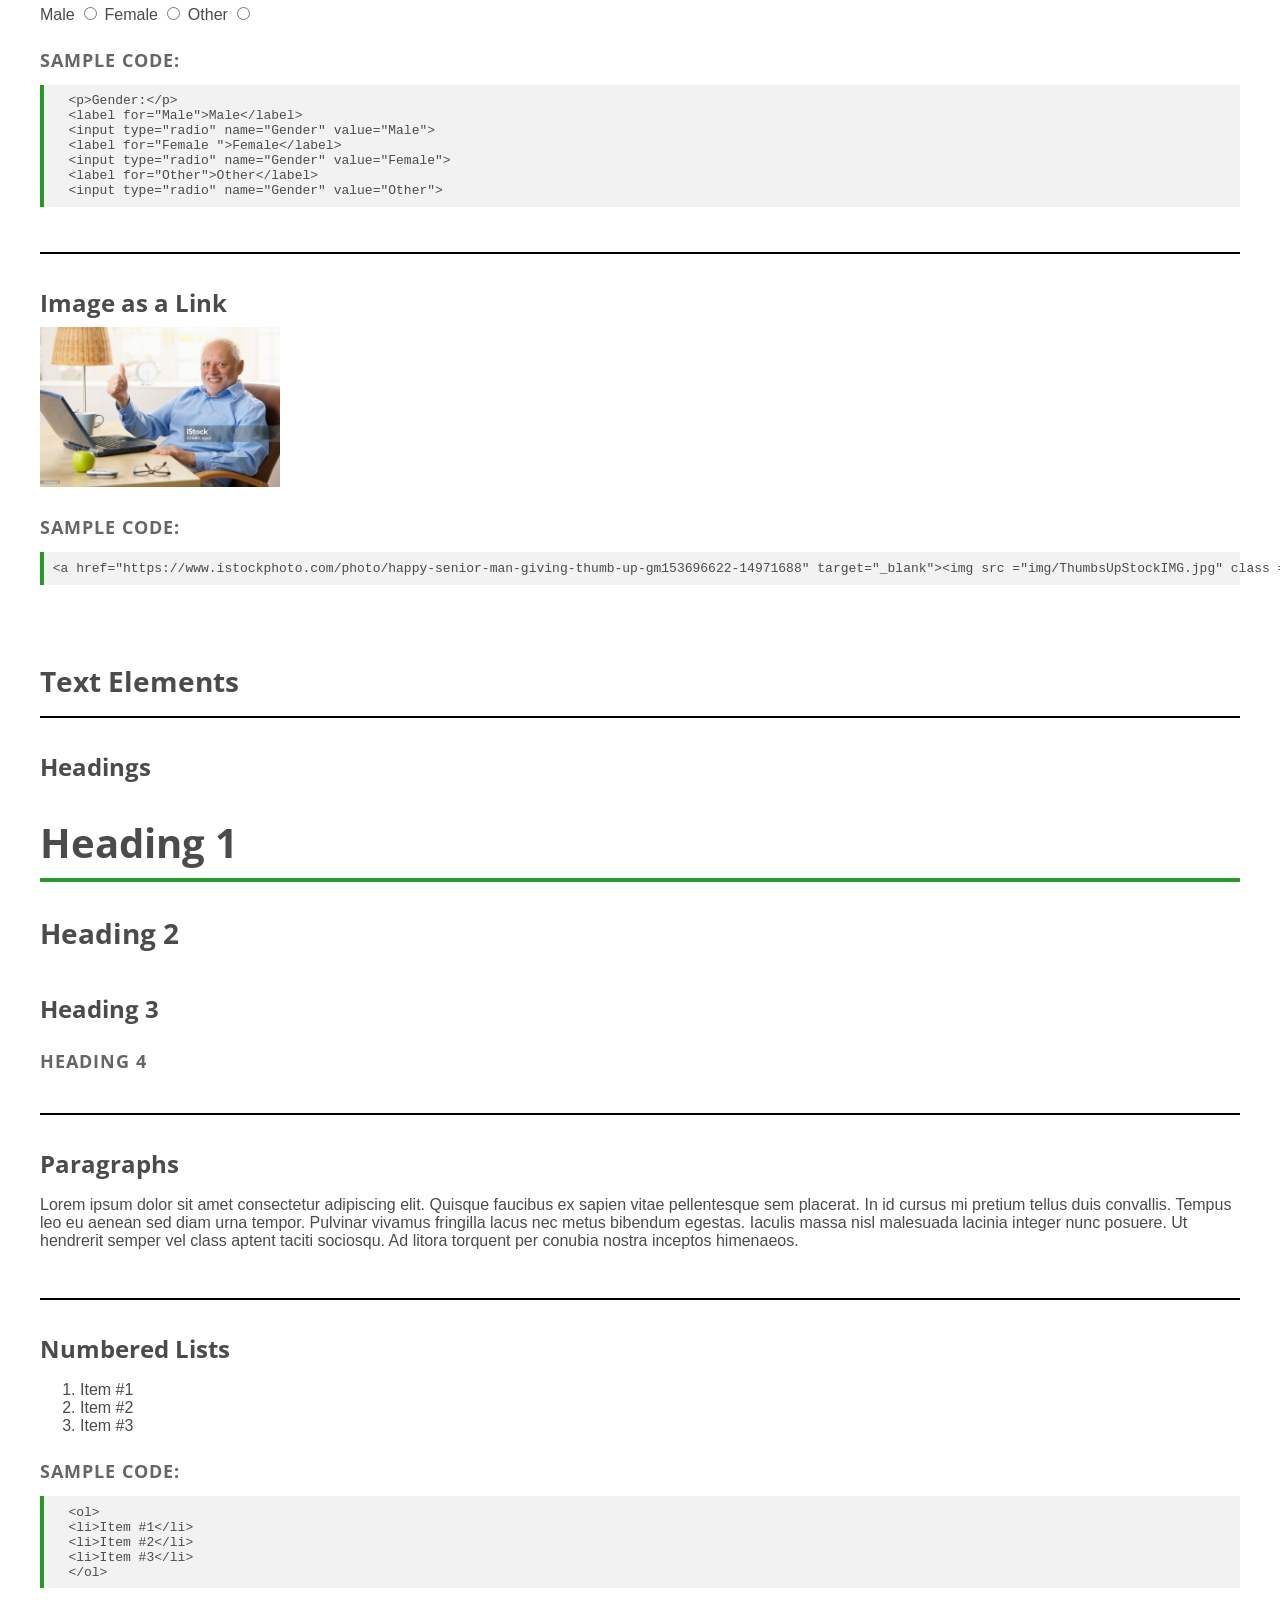
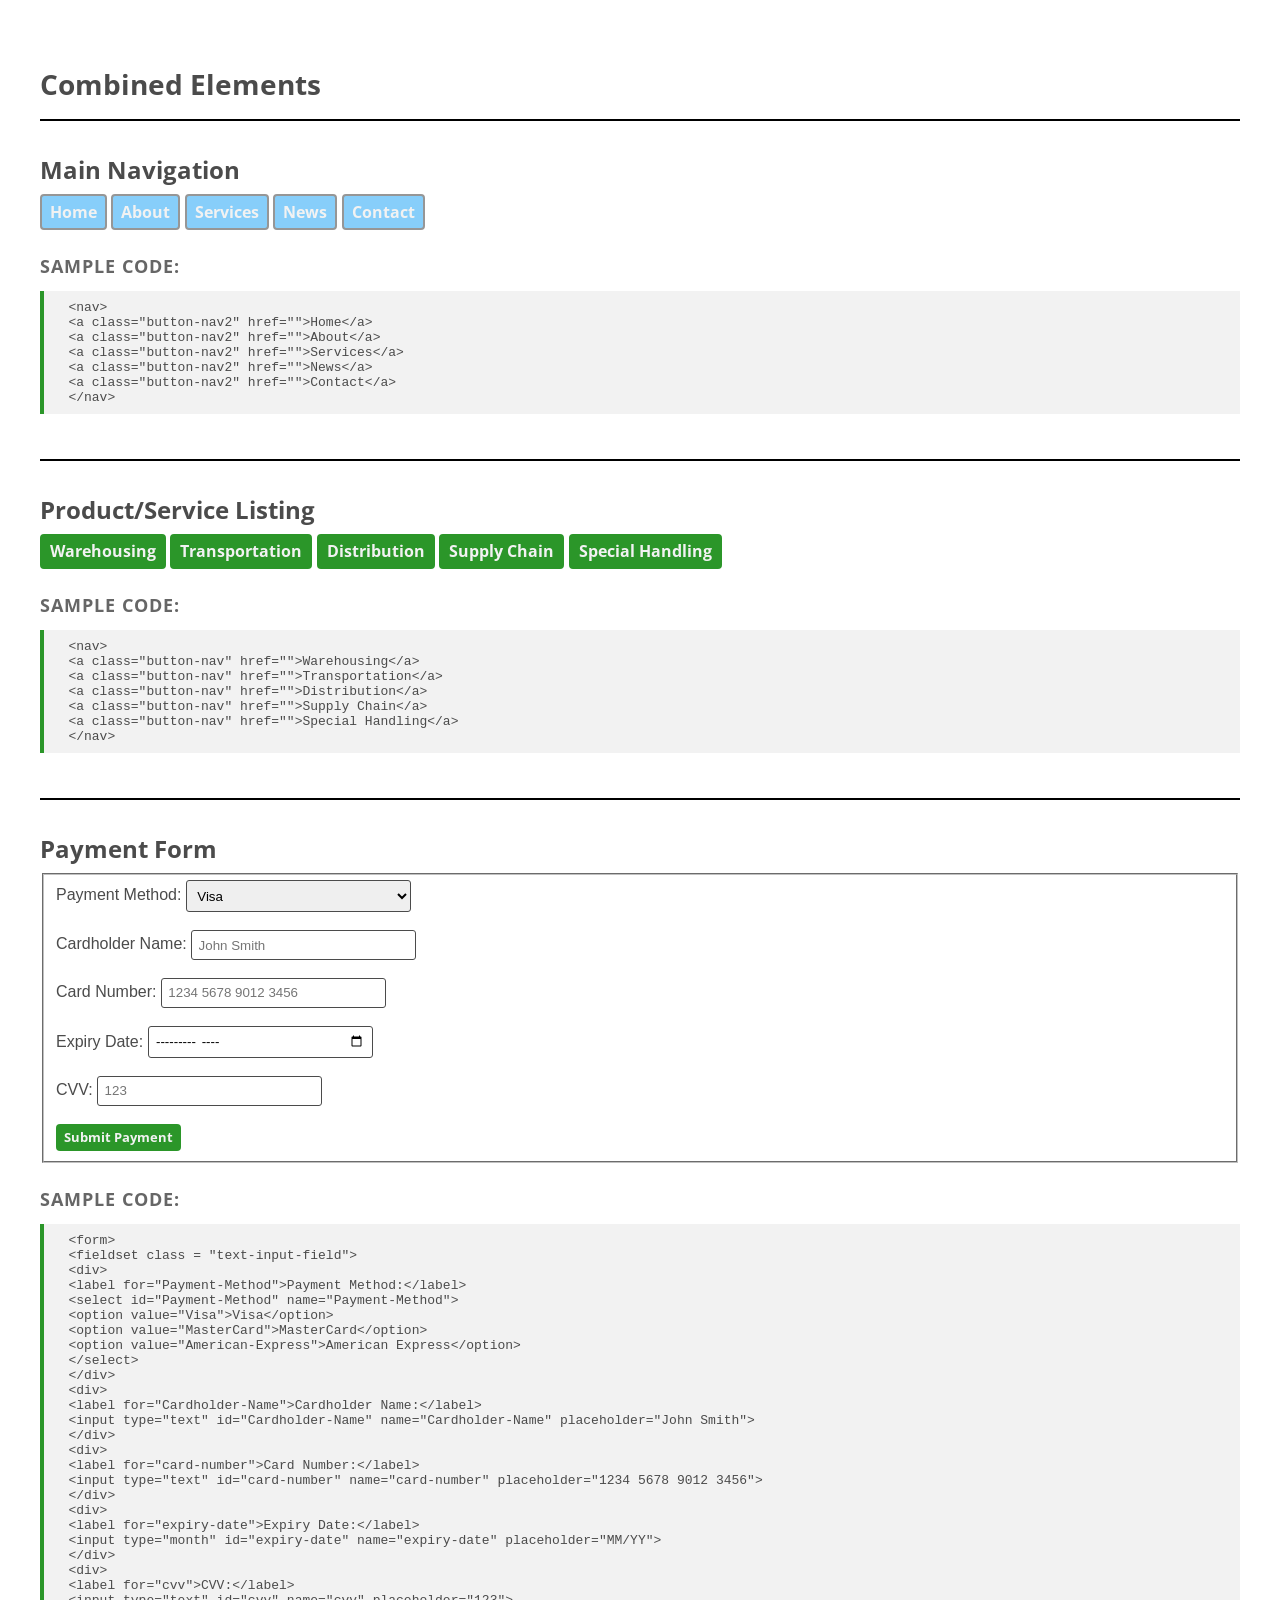
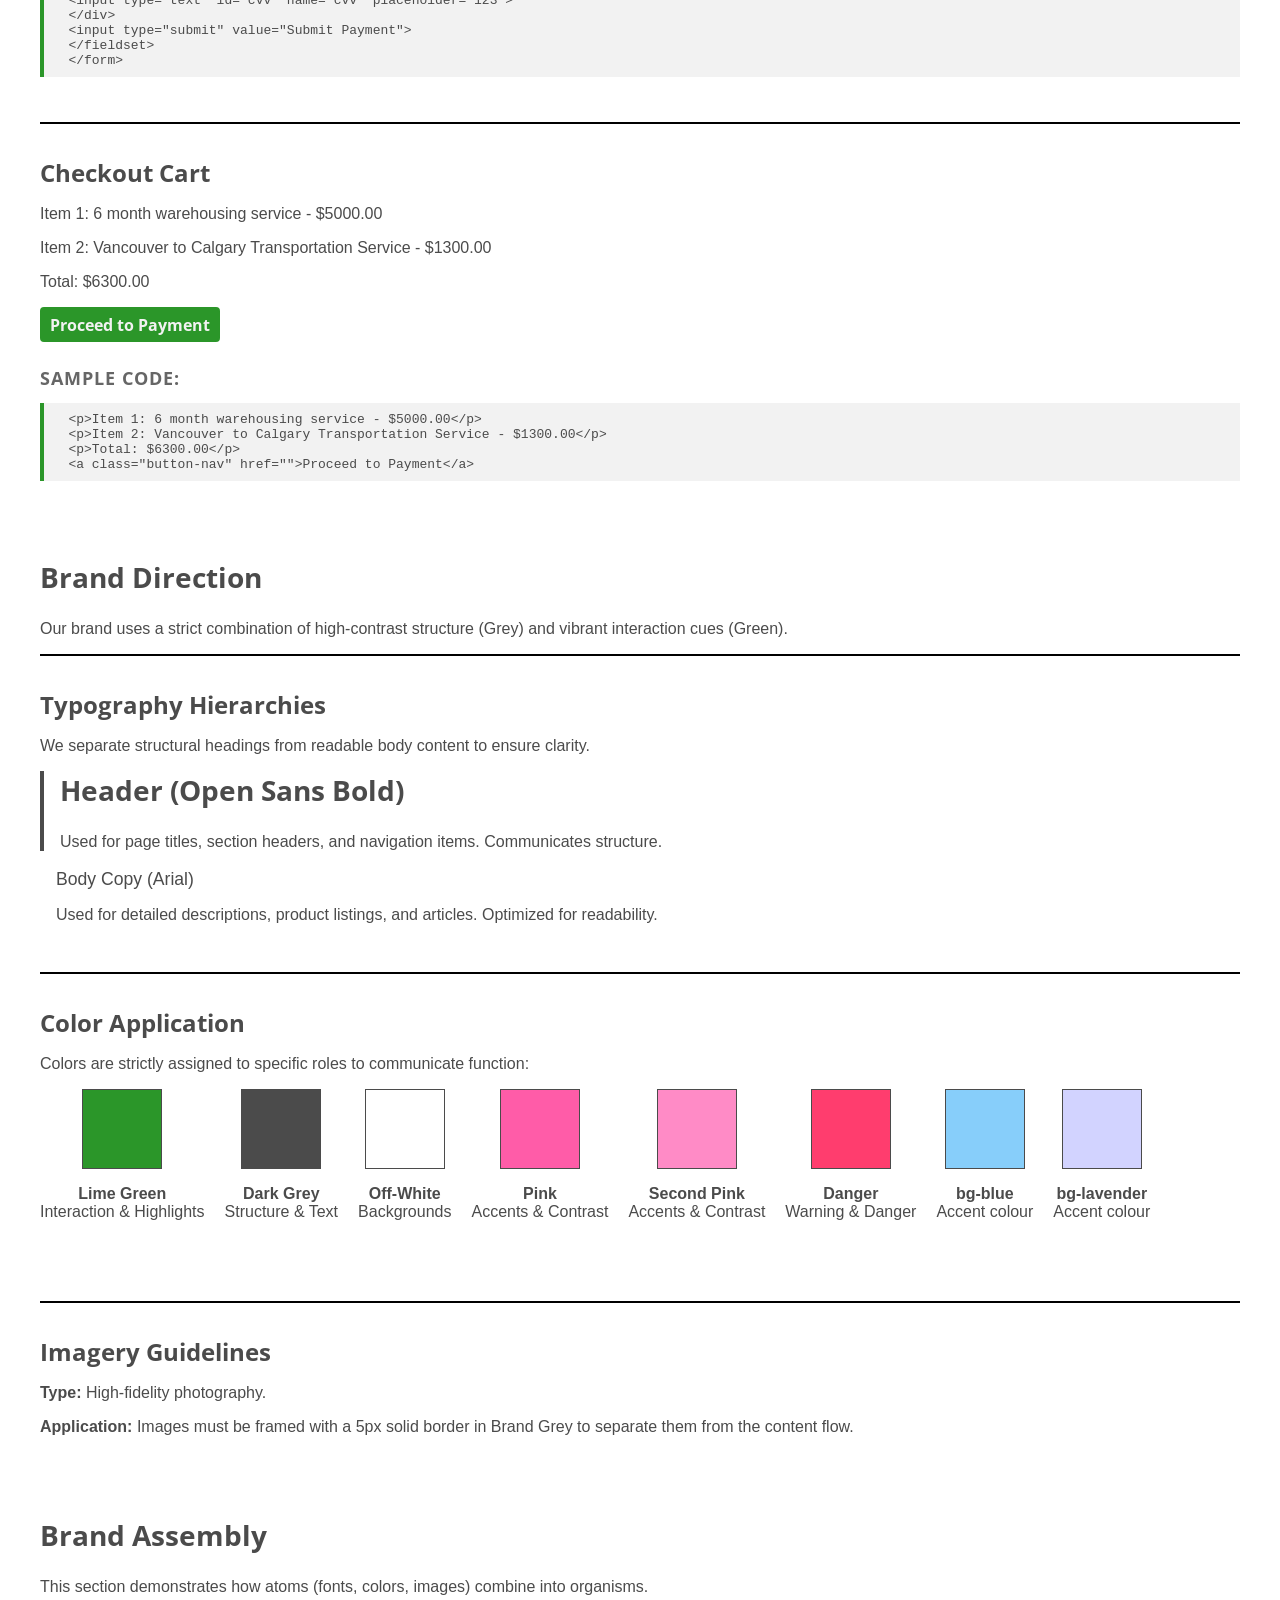
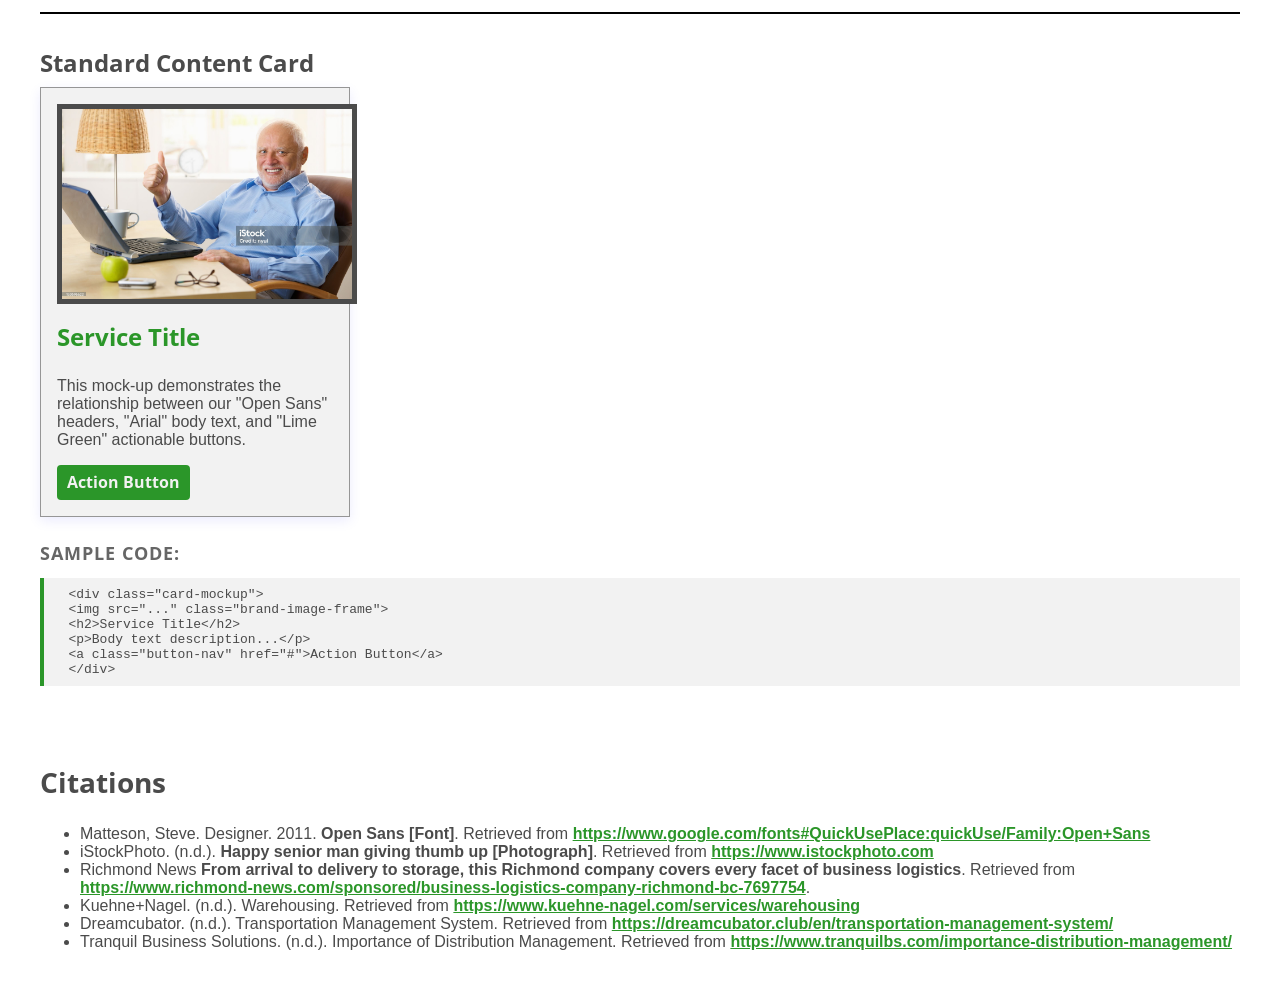
==== commit 7f04a8e3: "Small updates to code fixed some minor bugs, and changed the texts as well as the nav bars" ====
--- a/index.html
+++ b/index.html
@@ -387,7 +387,7 @@
         <li>Matteson, Steve. Designer. 2011. <strong>Open Sans [Font]</strong>. Retrieved from <a href="https://www.google.com/fonts#QuickUsePlace:quickUse/Family:Open+Sans">https://www.google.com/fonts#QuickUsePlace:quickUse/Family:Open+Sans</a></li>
         <li>iStockPhoto. (n.d.). <strong>Happy senior man giving thumb up [Photograph]</strong>. Retrieved from <a href="https://www.istockphoto.com/photo/happy-senior-man-giving-thumb-up-gm153696622-14971688" target="_blank">https://www.istockphoto.com</a></li>
         <li>Richmond News <strong>From arrival to delivery to storage, this Richmond company covers every facet of business logistics</strong>. Retrieved from <a href="https://www.richmond-news.com/sponsored/business-logistics-company-richmond-bc-7697754" target="_blank">https://www.richmond-news.com/sponsored/business-logistics-company-richmond-bc-7697754</a>.</li>
-        <li>Creator. (Role). (Year). <strong>Title [Media]</strong>. Retrieved from <a href="#">URL</a>.</li>
+        <!-- <li>Creator. (Role). (Year). <strong>Title [Media]</strong>. Retrieved from <a href="#">URL</a>.</li> -->
         <li>Kuehne+Nagel. (n.d.). Warehousing. Retrieved from <a href=https://www.kuehne-nagel.com/services/warehousing>https://www.kuehne-nagel.com/services/warehousing</a></li>
         <li>Dreamcubator. (n.d.). Transportation Management System. Retrieved from <a href="https://dreamcubator.club/en/transportation-management-system/">https://dreamcubator.club/en/transportation-management-system/</a></li>
         <li>Tranquil Business Solutions. (n.d.). Importance of Distribution Management. Retrieved from <a href="https://www.tranquilbs.com/importance-distribution-management/">https://www.tranquilbs.com/importance-distribution-management/</a></li>
--- a/css/main.css
+++ b/css/main.css
@@ -51,7 +51,7 @@
 h1 { 
   font-size: 2.5rem; border-bottom: 4px solid var(--brand-green); padding-bottom: 0.5rem; }
 h2 { 
-  font-size: 2rem; padding-bottom: 0.5rem; }
+  font-size: 1.75rem; padding-bottom: 0.5rem; }
 h3 { 
   font-size: 1.5rem;}
 h4 { 
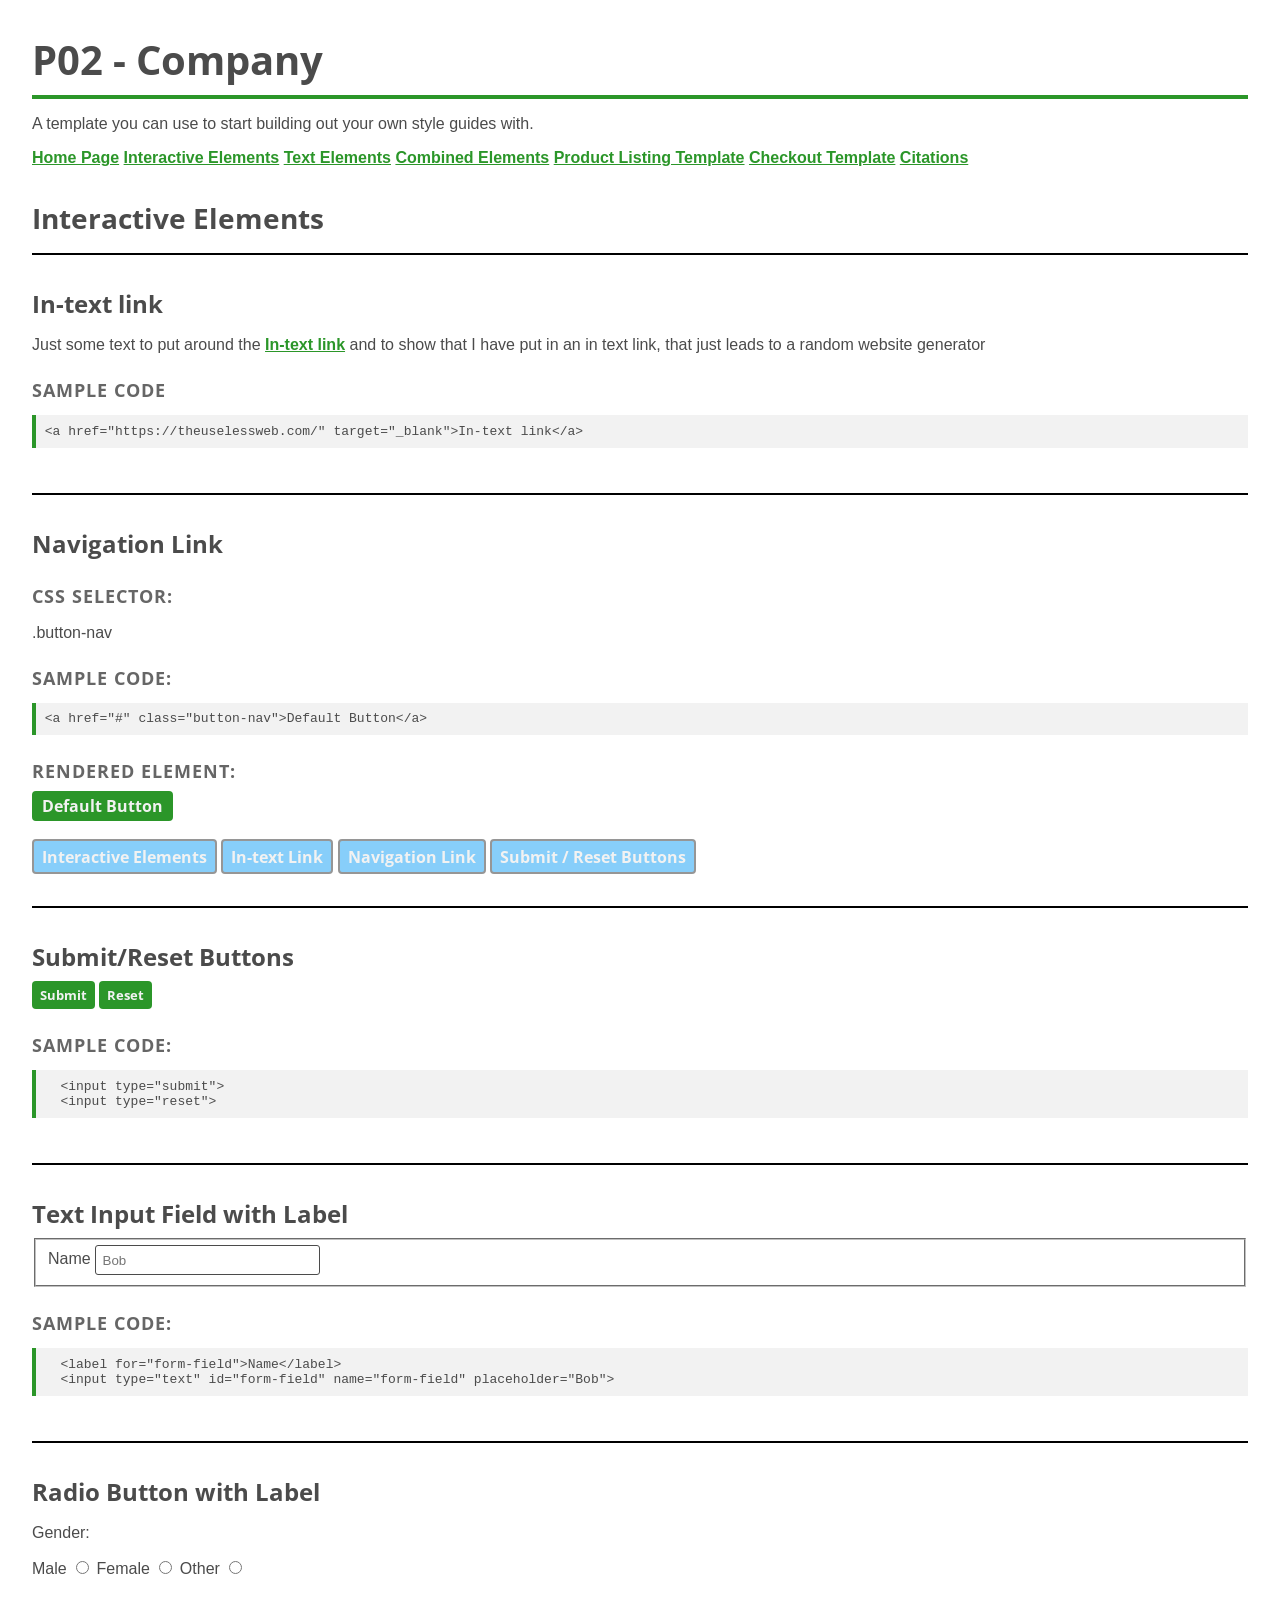
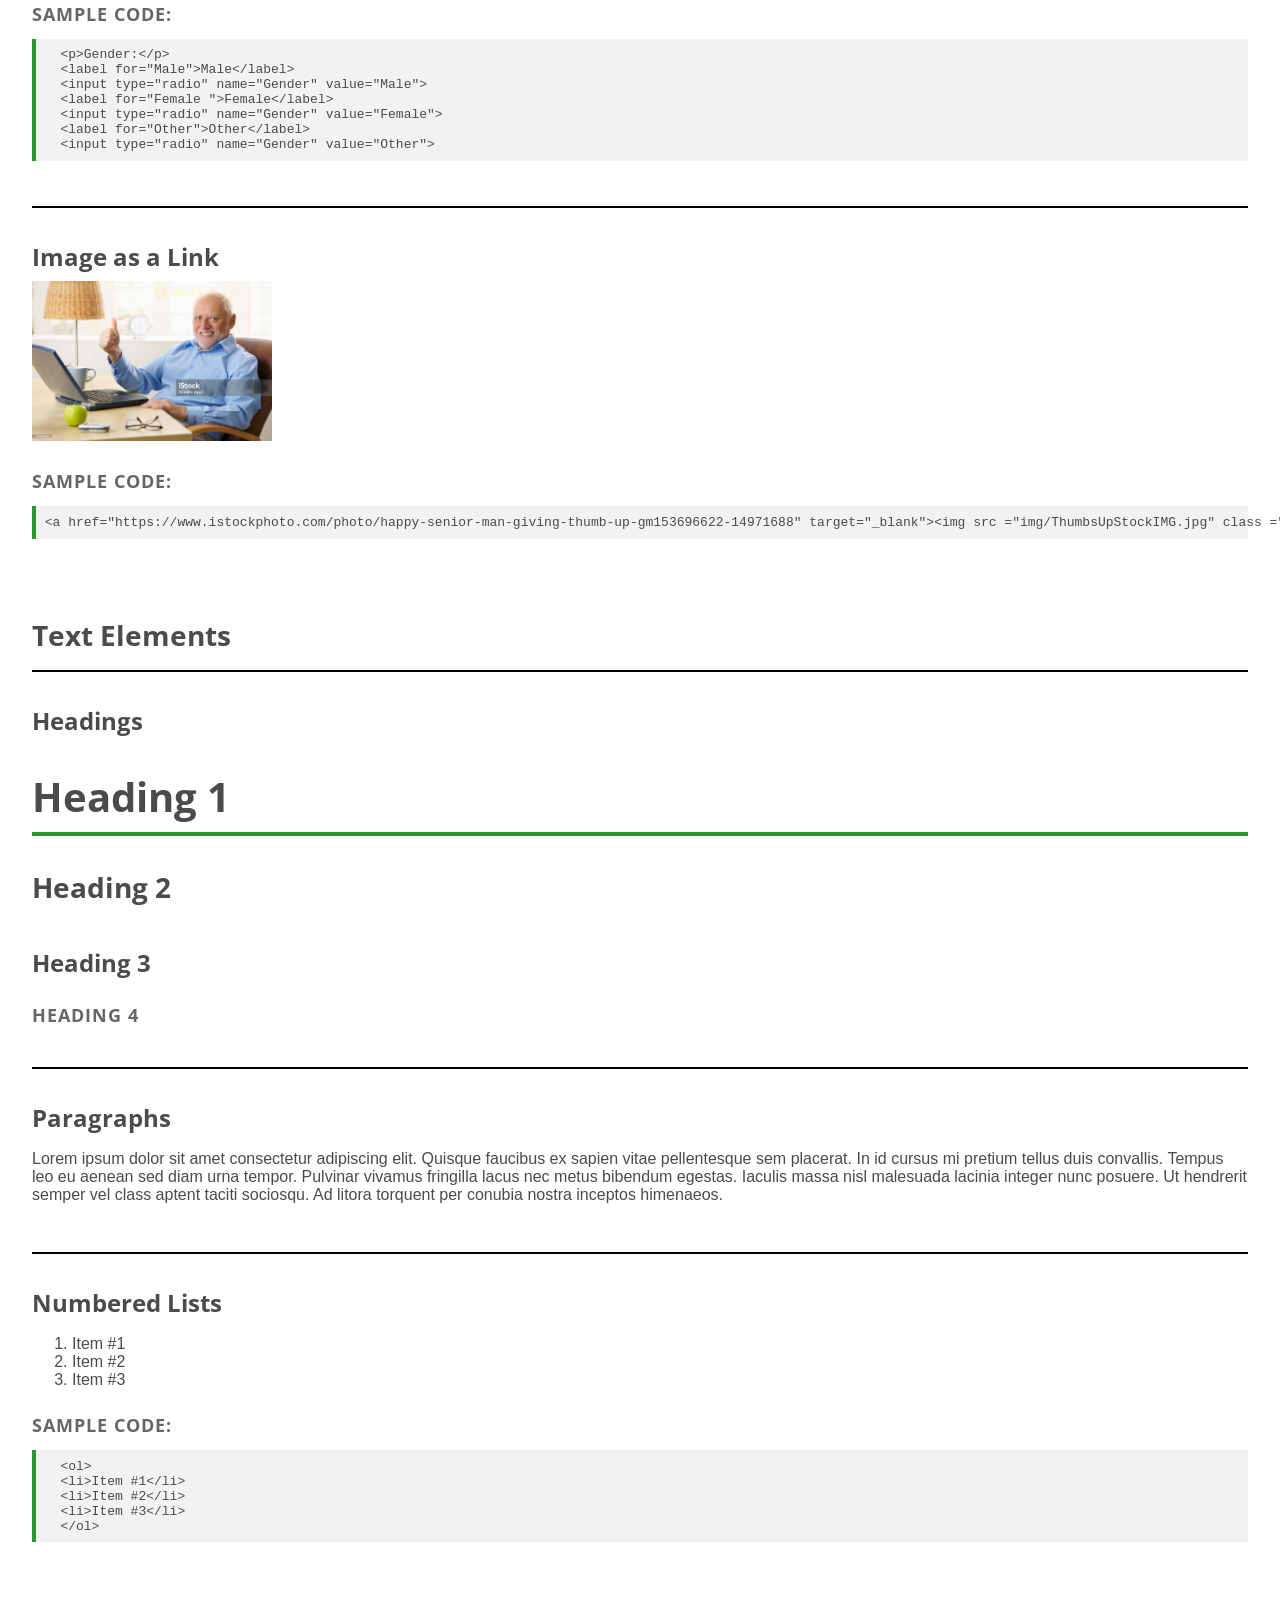
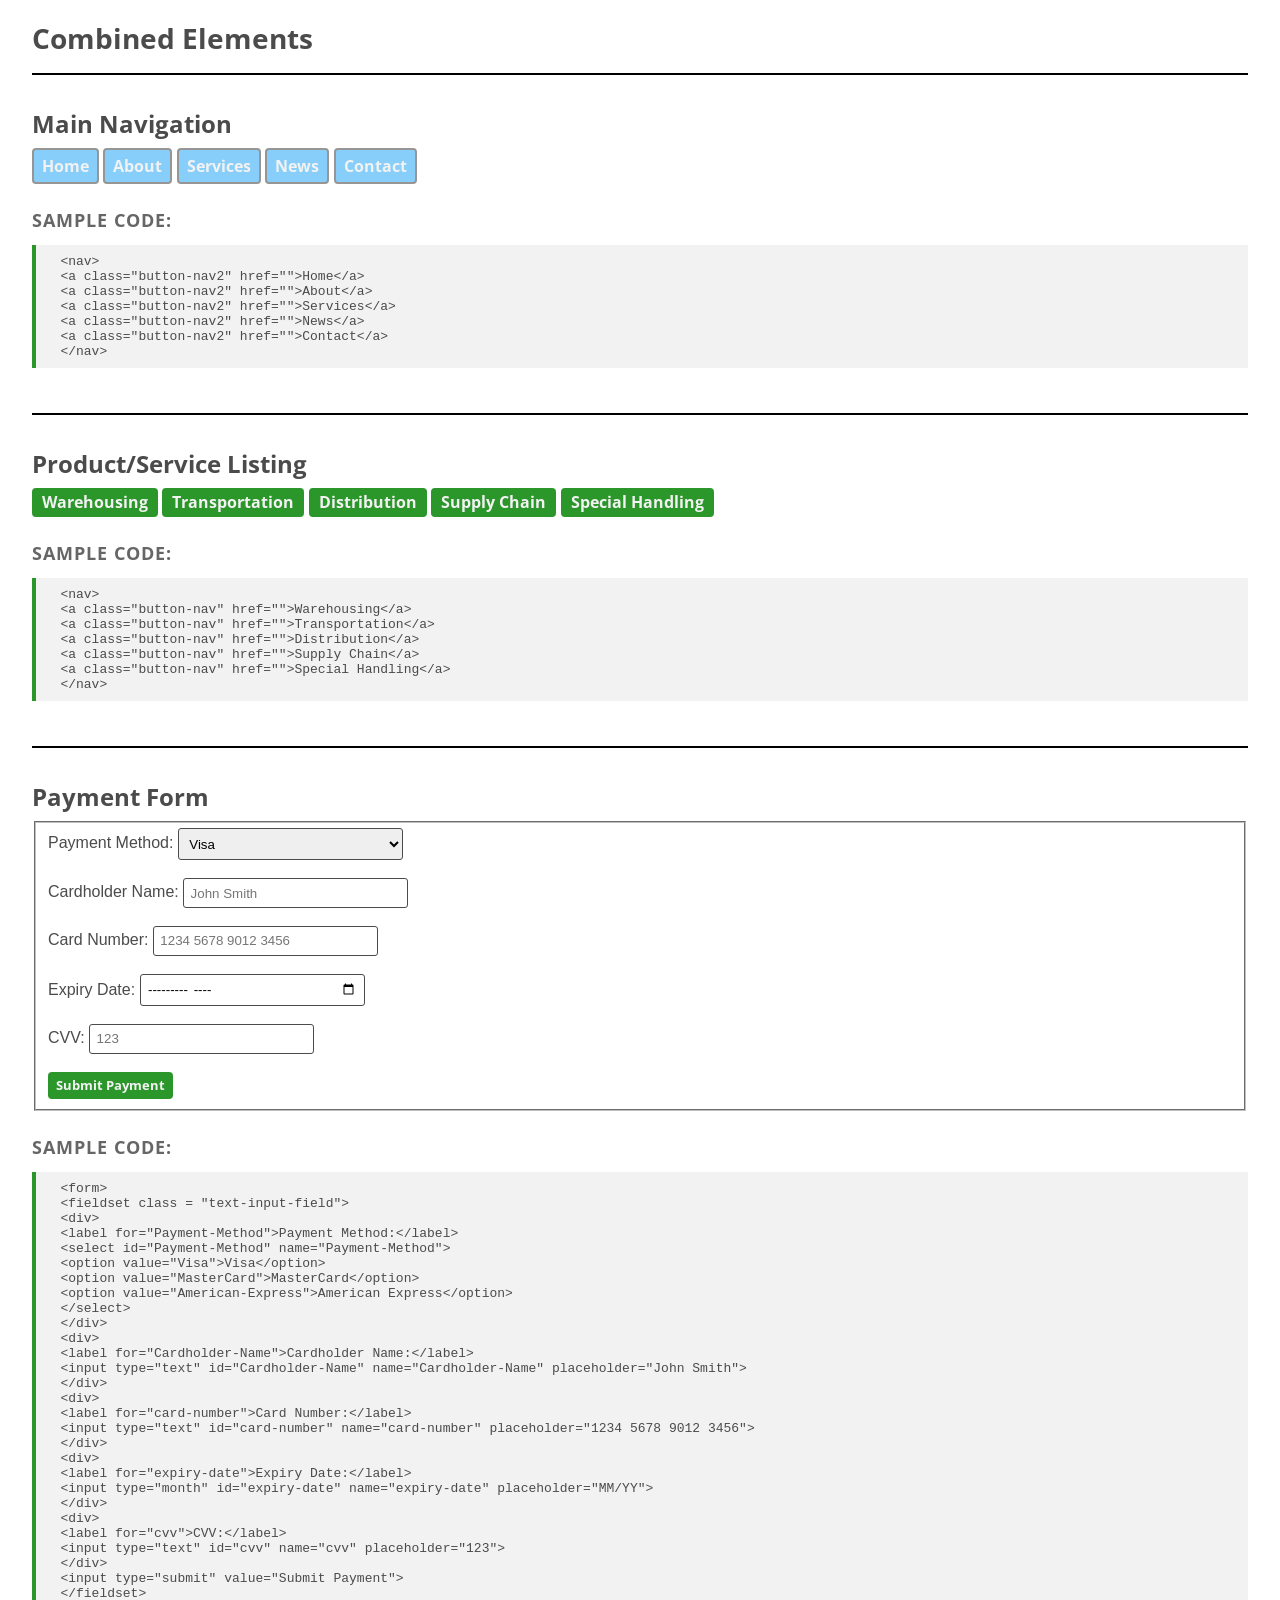
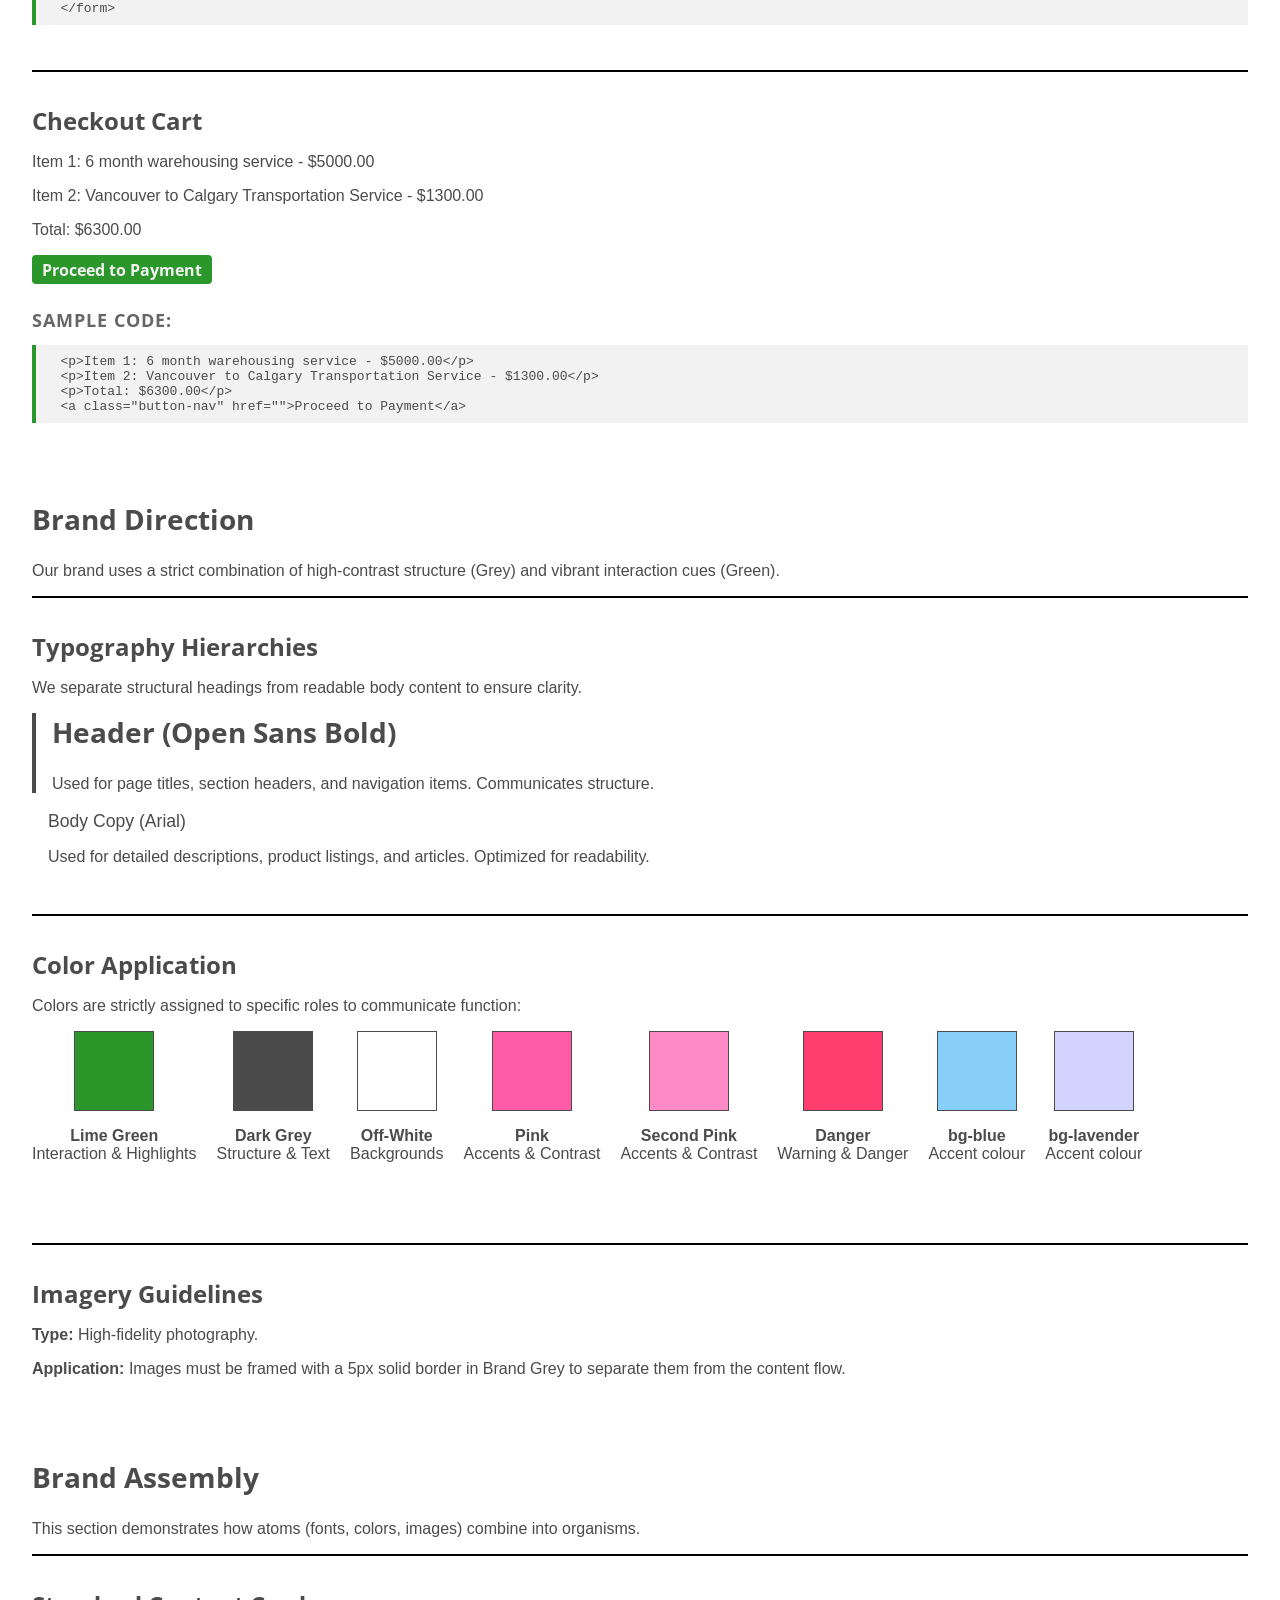
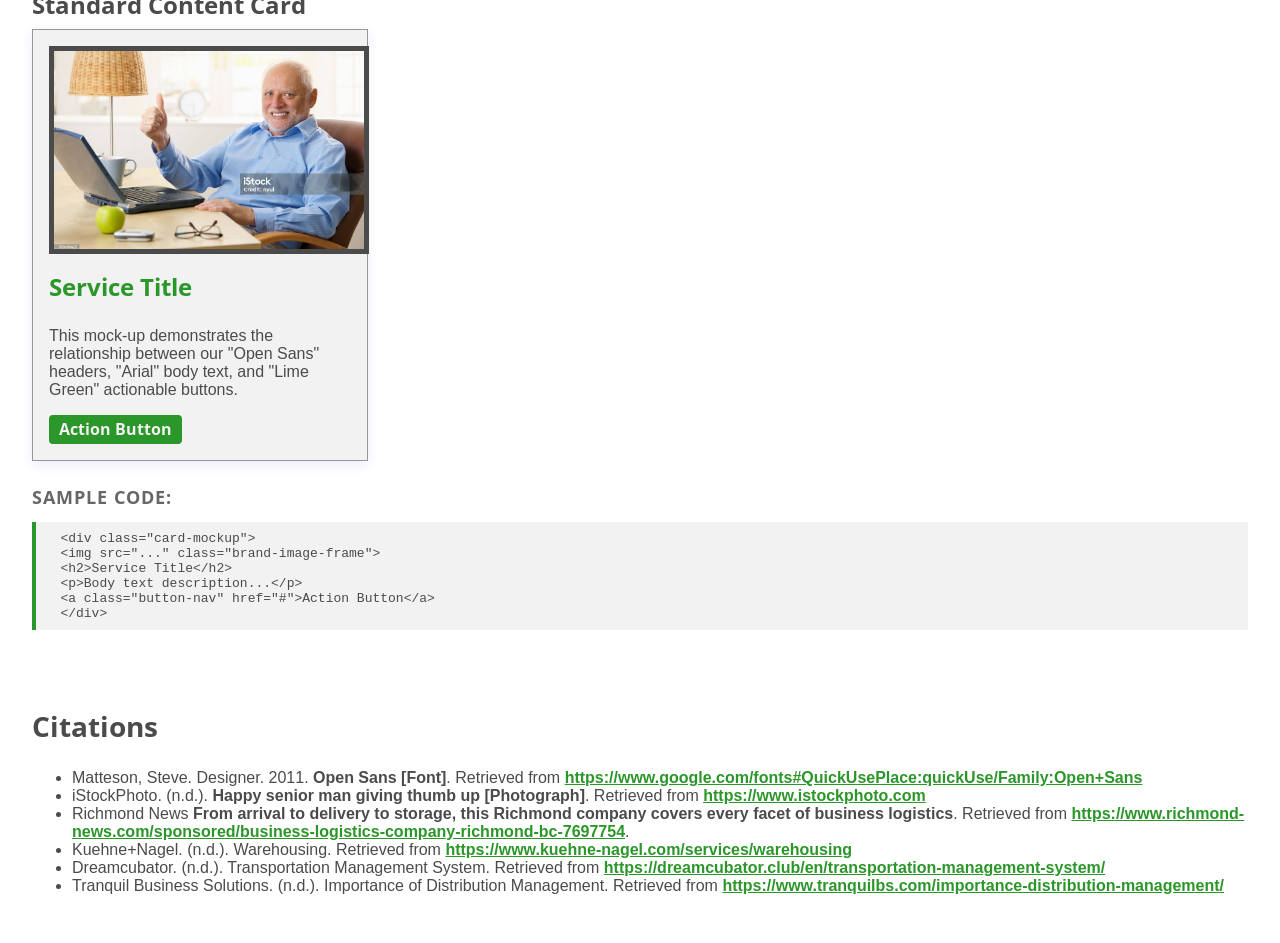
==== commit fc998881: "Small text changes throughout Small changes to the texts throughout all the pages, another note alth" ====
--- a/index.html
+++ b/index.html
@@ -3,6 +3,7 @@
   <head>
 
     <meta charset="utf-8">
+    <meta name="viewport" content="width=device-width, initial-scale=1" />
     <title>P02 - Company</title>
     <link href="https://fonts.googleapis.com/css?family=Open+Sans:400,700&display=swap" rel="stylesheet">
     <link href="css/main.css" rel="stylesheet">
--- a/css/main.css
+++ b/css/main.css
@@ -27,10 +27,16 @@
   --fonts-body: Arial, sans-serif;
 }
 
+html{
+  scroll-padding-top: 9rem;
+  scroll-behavior: smooth;
+}
+
 body {
   font-family: var(--fonts-body);
   color: var(--brand-grey);
-  padding: 2rem;
+  padding: 0 2rem 2rem 2rem;
+  margin: 0;
 }
 
 .element {
@@ -59,14 +65,15 @@
 p  { 
   margin-bottom: 1rem; }
 
-header {
-    position: sticky;
-    top: 0;
-}
-
-
 nav a:hover, nav a:focus {
   text-decoration: none;
+}
+
+.nav-icon {
+    width: 20px;
+    height: 20px;
+    display: block;
+    flex-shrink: 0;
 }
 
 code {
@@ -95,7 +102,10 @@
 
 /* Styling for the navigation button */
 .button-nav {
-  display: inline-block;
+  display: inline-flex;
+  align-items: center;
+  justify-content: center;
+  gap: 0.4rem;
   padding: 0.3rem 0.5rem;
   color: var(--brand-offWhite);
   background-color: var(--brand-green);
@@ -106,6 +116,8 @@
   border: 2px solid var(--brand-green);
   transition-property: background-color; 
   transition-duration: 0.5s;
+  line-height: 1;
+  vertical-align: middle;
 }
 
 .button-nav:hover, .button-nav:focus {
@@ -184,8 +196,8 @@
 
 .brand-image-frame{
     border: 5px solid var(--brand-grey);
-    width: 300px;
-    height: 200px;
+    width: 20rem;
+    height: 13rem;
     object-fit: cover;
     display: block;
     margin: 0 auto 1rem auto;
@@ -244,7 +256,7 @@
   border: 1px solid var(--brand-offGrey);
   padding: 1rem;
   background-color: var(--brand-offWhite);
-  max-width: 310px;
+  max-width: 21rem;
   box-shadow: 0 4px 12px rgba(0, 0, 240, 0.08);
 }
 
@@ -254,7 +266,19 @@
   font-size: 1.5rem;
 }
 
+.card-mockup h3{
+  margin-top: -0.25rem;
+}
+
 .page-container {
+  max-width: 1200px;
+  margin: 0 auto;
+  padding: 0 1rem;
+}
+
+.header-container {
+  position: sticky;
+  top: 0;
   max-width: 1200px;
   margin: 0 auto;
   padding: 0 1rem;
@@ -296,6 +320,7 @@
   max-width: 110%;   
   background-color: var(--brand-green);   
   margin: -2rem;
+  margin-top: 0rem;
   padding: 1.5rem 2rem; 
   box-sizing: border-box;
 }
